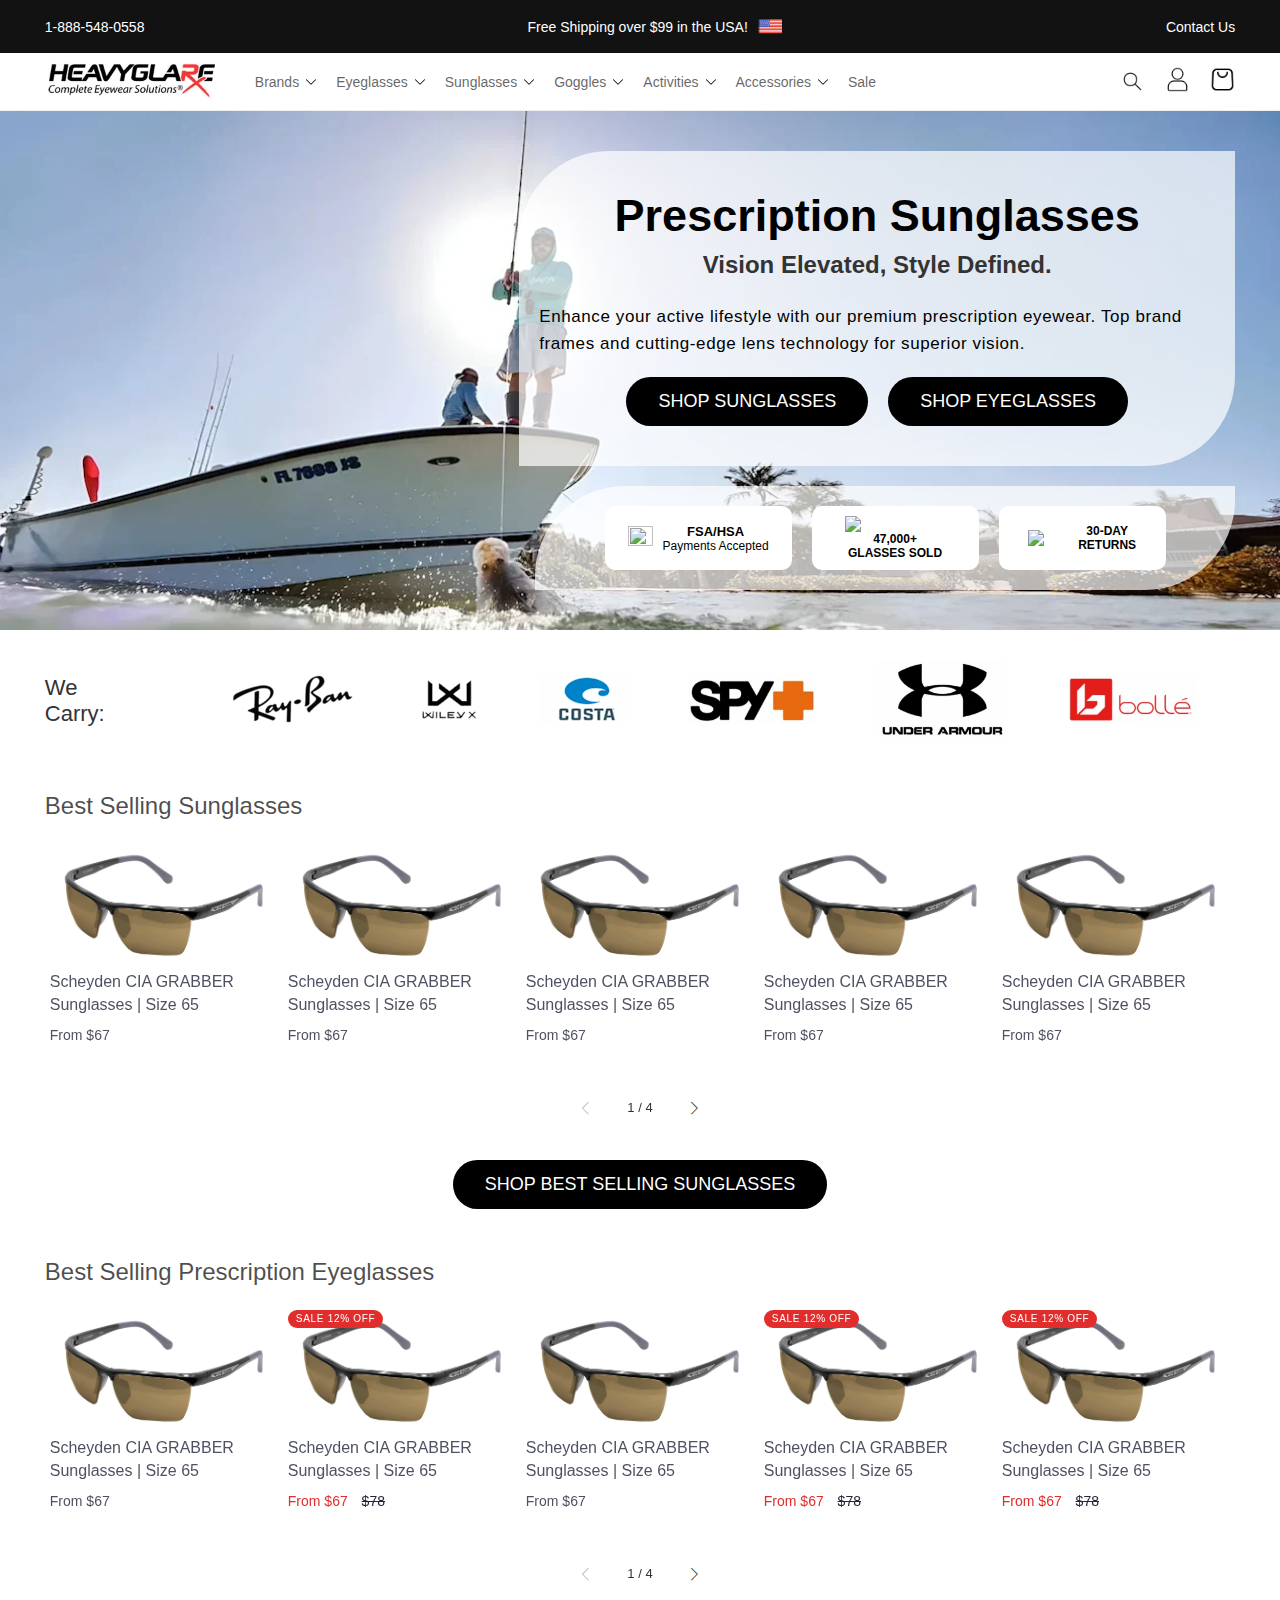
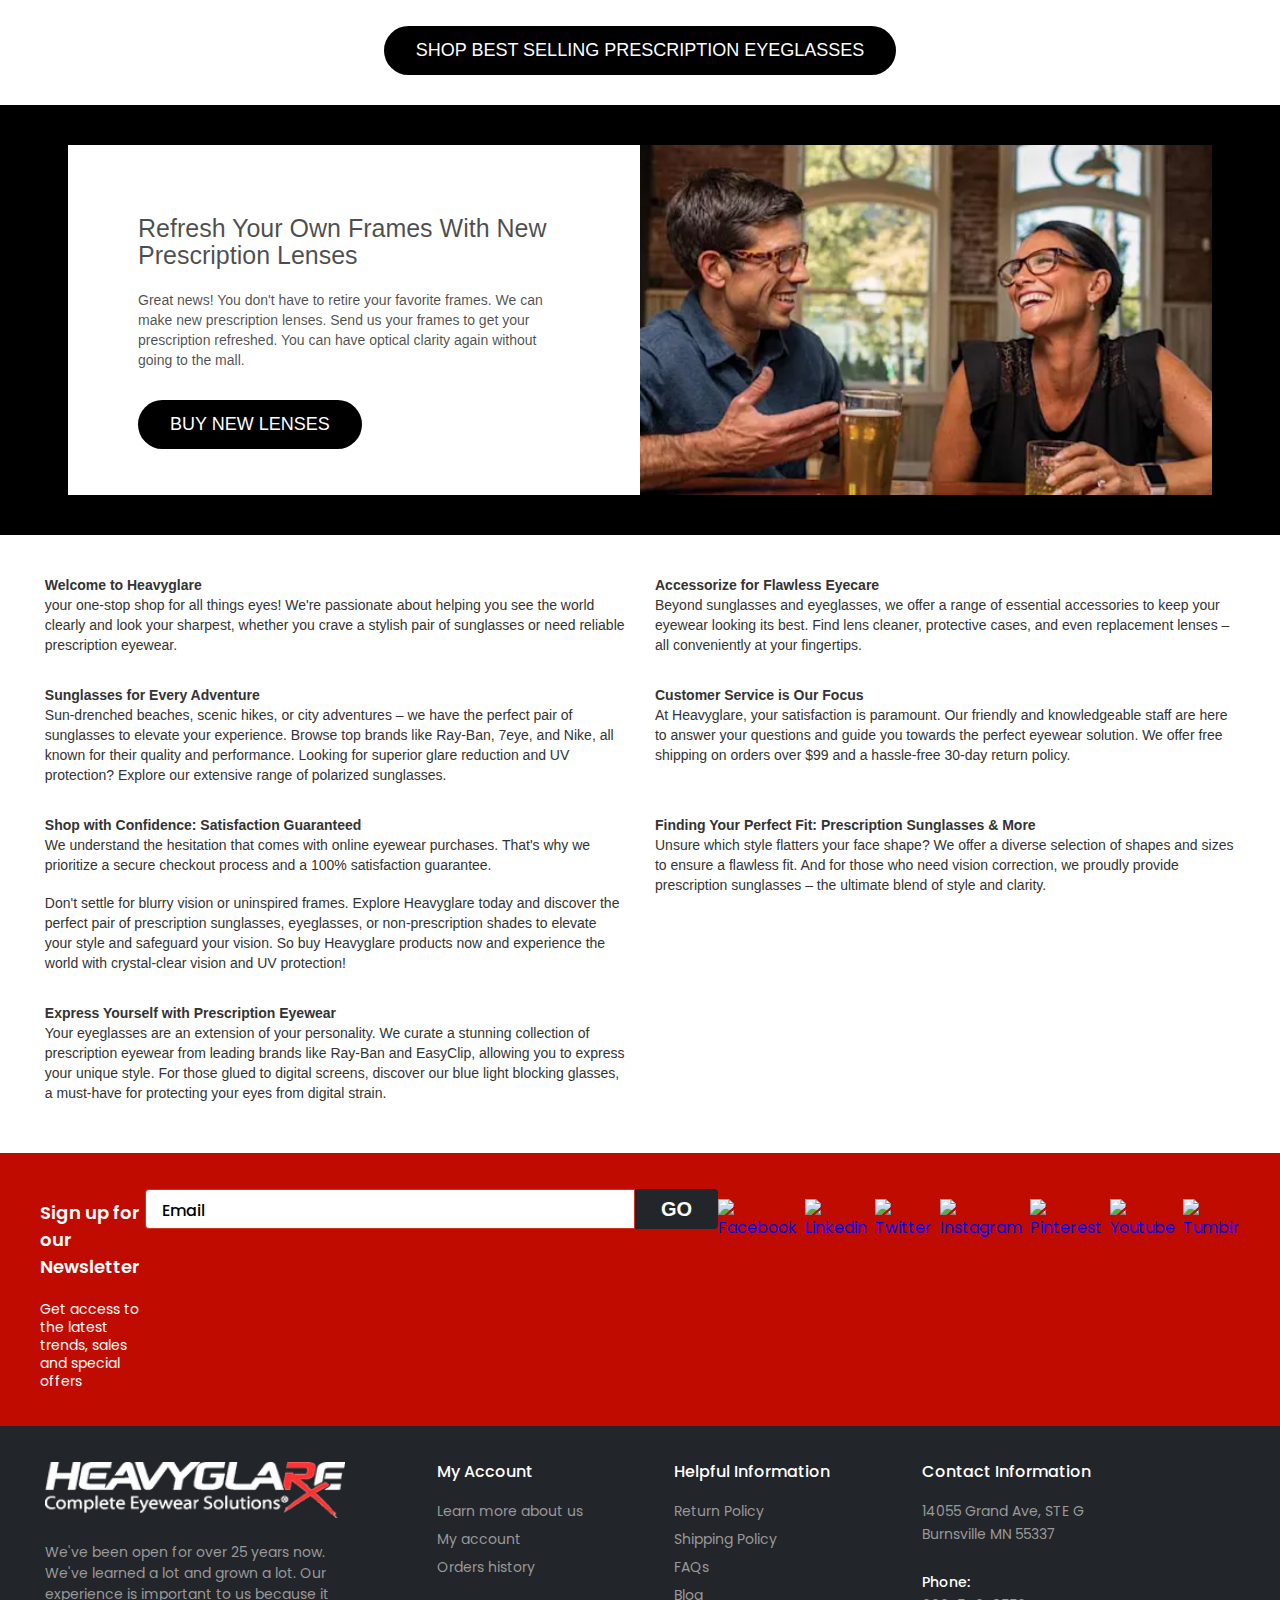
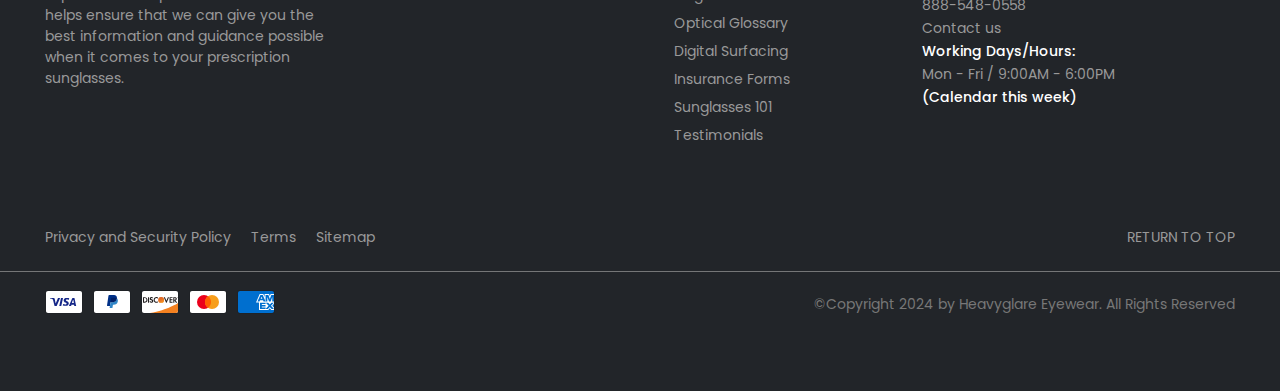
==== index.html @ 8affbdbd "some edits" ====
<!DOCTYPE html>
<html lang="en">
  <head>
    <meta charset="UTF-8" />
    <meta name="viewport" content="width=device-width, initial-scale=1.0" />
    <title>Heavy Glare</title>
    <link rel="stylesheet" href="./styles/main.css" />
    <link
      rel="stylesheet"
      href="https://cdn.jsdelivr.net/npm/swiper@11/swiper-bundle.min.css"
    />
  </head>
  <body>
    <!-- nav bar -->
    <nav>
      <div class="top_nav_bar">
        <div class="container">
          <a href="#"><p>1-888-548-0558</p></a>
          <a href="#" class="free_shipping_nav"
            ><p><span>Free Shipping over $99</span> in the USA!</p>
            <img src="./assets/icons/flag.svg" alt=""
          /></a>
          <a href="./contacts.html"><p>Contact Us</p></a>
        </div>
      </div>
      <div class="main_nav_bar_wrapper">
        <div class="main_nav_bar">
          <div class="container">
            <div class="mob_menu">
              <img
                class="mob_menu_open_btn"
                src="./assets/icons/menu.svg"
                alt=""
              />
              <img
                class="mob_menu_close_btn dn"
                src="./assets/icons/close.png"
                alt=""
              />
            </div>
            <div class="main_nav_bar_left">
              <a href="./index.html" class="nav_logo">
                <img src="./assets/logo.avif" alt="" />
              </a>
              <div class="nav_left_menu">
                <div class="nav_menu_item">
                  <div class="nav_menu_item_opener">
                    <a href="./brands.html"><p>Brands</p></a>
                    <img src="./assets/icons/arrow-down.svg" alt="" />
                  </div>
                  <div class="nav_menu_item_menu">
                    <a href="#"><p>Computer Eyeglasses</p></a>
                    <a href="#"><p>Dry Eye Glasses</p></a>
                    <a href="#"><p>Extra Large Eyeglasses</p></a>
                    <a href="#"><p>Full-Rim</p></a>
                    <a href="#"><p>Kids Eyeglasses</p></a>
                  </div>
                </div>

                <div class="nav_menu_item">
                  <div class="nav_menu_item_opener">
                    <a href="./collections.html"><p>Eyeglasses</p></a>
                    <img src="./assets/icons/arrow-down.svg" alt="" />
                  </div>
                  <div class="nav_menu_item_menu">
                    <a href="#"><p>Computer Eyeglasses</p></a>
                    <a href="#"><p>Dry Eye Glasses</p></a>
                    <a href="#"><p>Extra Large Eyeglasses</p></a>
                    <a href="#"><p>Full-Rim</p></a>
                    <a href="#"><p>Kids Eyeglasses</p></a>
                  </div>
                </div>
                <div class="nav_menu_item">
                  <div class="nav_menu_item_opener">
                    <a href="./collections.html"><p>Sunglasses</p></a>
                    <img src="./assets/icons/arrow-down.svg" alt="" />
                  </div>
                  <div class="nav_menu_item_menu">
                    <a href="#"><p>Computer Eyeglasses</p></a>
                    <a href="#"><p>Dry Eye Glasses</p></a>
                    <a href="#"><p>Extra Large Eyeglasses</p></a>
                    <a href="#"><p>Full-Rim</p></a>
                    <a href="#"><p>Kids Eyeglasses</p></a>
                  </div>
                </div>
                <div class="nav_menu_item">
                  <div class="nav_menu_item_opener">
                    <a href="./collections.html"><p>Goggles</p></a>
                    <img src="./assets/icons/arrow-down.svg" alt="" />
                  </div>
                  <div class="nav_menu_item_menu">
                    <a href="#"><p>Computer Eyeglasses</p></a>
                    <a href="#"><p>Dry Eye Glasses</p></a>
                    <a href="#"><p>Extra Large Eyeglasses</p></a>
                    <a href="#"><p>Full-Rim</p></a>
                    <a href="#"><p>Kids Eyeglasses</p></a>
                  </div>
                </div>
                <div class="nav_menu_item">
                  <div class="nav_menu_item_opener">
                    <a href="#"><p>Activities</p></a>
                    <img src="./assets/icons/arrow-down.svg" alt="" />
                  </div>
                  <div class="nav_menu_item_menu">
                    <a href="#"><p>Computer Eyeglasses</p></a>
                    <a href="#"><p>Dry Eye Glasses</p></a>
                    <a href="#"><p>Extra Large Eyeglasses</p></a>
                    <a href="#"><p>Full-Rim</p></a>
                    <a href="#"><p>Kids Eyeglasses</p></a>
                  </div>
                </div>
                <div class="nav_menu_item">
                  <div class="nav_menu_item_opener">
                    <a href="#"><p>Accessories</p></a>
                    <img src="./assets/icons/arrow-down.svg" alt="" />
                  </div>
                  <div class="nav_menu_item_menu">
                    <a href="#"><p>Computer Eyeglasses</p></a>
                    <a href="#"><p>Dry Eye Glasses</p></a>
                    <a href="#"><p>Extra Large Eyeglasses</p></a>
                    <a href="#"><p>Full-Rim</p></a>
                    <a href="#"><p>Kids Eyeglasses</p></a>
                  </div>
                </div>
                <div class="nav_menu_item">
                  <div class="nav_menu_item_opener">
                    <a href="#"><p>Sale</p></a>
                  </div>
                </div>
              </div>
            </div>
            <div class="main_nav_bar_right">
              <img src="./assets/icons/search.png" alt="" />
              <a href="./login.html"
                ><img src="./assets/icons/user.png" alt=""
              /></a>
              <a href="#"
                ><img src="./assets/icons/shopping-bag.png" alt=""
              /></a>
            </div>
          </div>
          <div class="search_mode">
            <div class="search_mode_wrapper">
              <div class="search_mode_block">
                <div class="search_mode_input">
                  <div class="input-field">
                    <input type="text" required spellcheck="false" />
                    <label>Search</label>
                  </div>
                  <img
                    class="search_mode_input_btn"
                    src="./assets/icons/search.png"
                    alt=""
                  />
                </div>
                <div class="searchmode_close">
                  <img src="./assets/icons/close.png" alt="" />
                </div>
              </div>
            </div>
          </div>
        </div>
      </div>

      <div class="mob_menu_wrapper">
        <div class="mob_menu_wrapper_overlay"></div>
        <div class="mob_menu_list">
          <div class="mob_menu_list_item">
            <div class="mob_menu_list_item_opener">
              <p>Brands</p>
              <div class="mob_menu_list_item_opener_handler">
                <img
                  class="mob_menu_list_item_open"
                  src="./assets/icons/arrow-down.svg"
                  alt=""
                />
                <img
                  class="mob_menu_list_item_close"
                  src="./assets/icons/close.png"
                  alt=""
                />
              </div>
            </div>
            <div class="mob_menu_list_item_menu">
              <div>
                <a href="./brands.html" class="mob_menu_list_item_menu_title"
                  ><p>Eyeglasses Brands</p></a
                >
                <a href="#"><p>Brooks Brothers</p></a>
                <a href="#"><p>Cargo</p></a>
                <a href="#"><p>Dea</p></a>
                <a href="#"><p>Full-Rim</p></a>
                <a href="#"><p>Flexon</p></a>
              </div>
              <div>
                <a href="#"><p>Computer Eyeglasses</p></a>
                <a href="#"><p>Dry Eye Glasses</p></a>
                <a href="#"><p>Extra Large Eyeglasses</p></a>
                <a href="#"><p>Full-Rim</p></a>
                <a href="#"><p>Kids Eyeglasses</p></a>
              </div>
            </div>
          </div>
          <div class="mob_menu_list_item">
            <div class="mob_menu_list_item_opener">
              <p>Eyeglasses</p>
              <div class="mob_menu_list_item_opener_handler">
                <img
                  class="mob_menu_list_item_open"
                  src="./assets/icons/arrow-down.svg"
                  alt=""
                />
                <img
                  class="mob_menu_list_item_close"
                  src="./assets/icons/close.png"
                  alt=""
                />
              </div>
            </div>
            <div class="mob_menu_list_item_menu">
              <div>
                <a
                  href="./collections.html"
                  class="mob_menu_list_item_menu_title"
                  ><p>Computer Eyeglasses</p></a
                >
                <a href="#"><p>Brooks Brothers</p></a>
                <a href="#"><p>Cargo</p></a>
                <a href="#"><p>Dea</p></a>
                <a href="#"><p>Full-Rim</p></a>
                <a href="#"><p>Flexon</p></a>
              </div>
              <div>
                <a href="#"><p>Computer Eyeglasses</p></a>
                <a href="#"><p>Dry Eye Glasses</p></a>
                <a href="#"><p>Extra Large Eyeglasses</p></a>
                <a href="#"><p>Full-Rim</p></a>
                <a href="#"><p>Kids Eyeglasses</p></a>
              </div>
            </div>
          </div>
          <div class="mob_menu_list_item">
            <div class="mob_menu_list_item_opener">
              <p>Sunglasses</p>
              <div class="mob_menu_list_item_opener_handler">
                <img
                  class="mob_menu_list_item_open"
                  src="./assets/icons/arrow-down.svg"
                  alt=""
                />
                <img
                  class="mob_menu_list_item_close"
                  src="./assets/icons/close.png"
                  alt=""
                />
              </div>
            </div>
            <div class="mob_menu_list_item_menu">
              <div>
                <a
                  href="./collections.html"
                  class="mob_menu_list_item_menu_title"
                  ><p>Computer Eyeglasses</p></a
                >
                <a href="#"><p>Brooks Brothers</p></a>
                <a href="#"><p>Cargo</p></a>
                <a href="#"><p>Dea</p></a>
                <a href="#"><p>Full-Rim</p></a>
                <a href="#"><p>Flexon</p></a>
              </div>
              <div>
                <a href="#"><p>Computer Eyeglasses</p></a>
                <a href="#"><p>Dry Eye Glasses</p></a>
                <a href="#"><p>Extra Large Eyeglasses</p></a>
                <a href="#"><p>Full-Rim</p></a>
                <a href="#"><p>Kids Eyeglasses</p></a>
              </div>
            </div>
          </div>
          <div class="mob_menu_list_item">
            <div class="mob_menu_list_item_opener">
              <p>Goggles</p>
              <div class="mob_menu_list_item_opener_handler">
                <img
                  class="mob_menu_list_item_open"
                  src="./assets/icons/arrow-down.svg"
                  alt=""
                />
                <img
                  class="mob_menu_list_item_close"
                  src="./assets/icons/close.png"
                  alt=""
                />
              </div>
            </div>
            <div class="mob_menu_list_item_menu">
              <div>
                <a
                  href="./collections.html"
                  class="mob_menu_list_item_menu_title"
                  ><p>Computer Eyeglasses</p></a
                >
                <a href="#"><p>Brooks Brothers</p></a>
                <a href="#"><p>Cargo</p></a>
                <a href="#"><p>Dea</p></a>
                <a href="#"><p>Full-Rim</p></a>
                <a href="#"><p>Flexon</p></a>
              </div>
              <div>
                <a href="#"><p>Computer Eyeglasses</p></a>
                <a href="#"><p>Dry Eye Glasses</p></a>
                <a href="#"><p>Extra Large Eyeglasses</p></a>
                <a href="#"><p>Full-Rim</p></a>
                <a href="#"><p>Kids Eyeglasses</p></a>
              </div>
            </div>
          </div>
          <div class="mob_menu_list_item">
            <div class="mob_menu_list_item_opener">
              <p>Activities</p>
              <div class="mob_menu_list_item_opener_handler">
                <img
                  class="mob_menu_list_item_open"
                  src="./assets/icons/arrow-down.svg"
                  alt=""
                />
                <img
                  class="mob_menu_list_item_close"
                  src="./assets/icons/close.png"
                  alt=""
                />
              </div>
            </div>
            <div class="mob_menu_list_item_menu">
              <div>
                <a
                  href="./collections.html"
                  class="mob_menu_list_item_menu_title"
                  ><p>Computer Eyeglasses</p></a
                >
                <a href="#"><p>Brooks Brothers</p></a>
                <a href="#"><p>Cargo</p></a>
                <a href="#"><p>Dea</p></a>
                <a href="#"><p>Full-Rim</p></a>
                <a href="#"><p>Flexon</p></a>
              </div>
              <div>
                <a href="#"><p>Computer Eyeglasses</p></a>
                <a href="#"><p>Dry Eye Glasses</p></a>
                <a href="#"><p>Extra Large Eyeglasses</p></a>
                <a href="#"><p>Full-Rim</p></a>
                <a href="#"><p>Kids Eyeglasses</p></a>
              </div>
            </div>
          </div>
          <div class="mob_menu_list_item">
            <div class="mob_menu_list_item_opener">
              <p>Accessories</p>
              <div class="mob_menu_list_item_opener_handler">
                <img
                  class="mob_menu_list_item_open"
                  src="./assets/icons/arrow-down.svg"
                  alt=""
                />
                <img
                  class="mob_menu_list_item_close"
                  src="./assets/icons/close.png"
                  alt=""
                />
              </div>
            </div>
            <div class="mob_menu_list_item_menu">
              <div>
                <a
                  href="./collections.html"
                  class="mob_menu_list_item_menu_title"
                  ><p>Computer Eyeglasses</p></a
                >
                <a href="#"><p>Brooks Brothers</p></a>
                <a href="#"><p>Cargo</p></a>
                <a href="#"><p>Dea</p></a>
                <a href="#"><p>Full-Rim</p></a>
                <a href="#"><p>Flexon</p></a>
              </div>
              <div>
                <a href="#"><p>Computer Eyeglasses</p></a>
                <a href="#"><p>Dry Eye Glasses</p></a>
                <a href="#"><p>Extra Large Eyeglasses</p></a>
                <a href="#"><p>Full-Rim</p></a>
                <a href="#"><p>Kids Eyeglasses</p></a>
              </div>
            </div>
          </div>
          <div class="mob_menu_list_item">
            <div class="mob_menu_list_item_opener">
              <a href="#"><p>Sale</p></a>
            </div>
          </div>
        </div>
      </div>
    </nav>

    <!-- header -->
    <header class="main_header">
      <div class="container main_header_wrapper">
        <div class="main_header_text">
          <h1>Prescription Sunglasses</h1>
          <h2>Vision Elevated, Style Defined.</h2>
          <p>
            Enhance your active lifestyle with our premium prescription eyewear.
            Top brand frames and cutting-edge lens technology for superior
            vision.
          </p>
          <div class="header_btns">
            <button class="main_btn">Shop Sunglasses</button>
            <button class="main_btn">Shop Eyeglasses</button>
          </div>
        </div>
        <div class="main_header_reviews">
          <div class="custm-main-wrap-icon-text">
            <div class="fisrt-text-icon">
              <img
                src="//heavyglare.com/cdn/shop/files/1798591.png?v=1722336571"
              />
              <p>
                <span>FSA/HSA </span><br />
                Payments Accepted
              </p>
            </div>

            <div class="second-text-icon">
              <img
                src="//heavyglare.com/cdn/shop/files/five-stars-5-star-icon-set-yellow-isolated-five-stars-vector-removebg-preview.png?v=1722336754"
              />
              <p>
                <span
                  >47,000+ <br />
                  GLASSES SOLD</span
                >
              </p>
            </div>

            <div class="third-text-icon">
              <img
                src="//heavyglare.com/cdn/shop/files/30-second-rewind-icon-vector-removebg-preview.png?v=1722426347"
              />
              <p>
                <span
                  >30-DAY <br />
                  RETURNS</span
                >
              </p>
            </div>
          </div>
        </div>
      </div>
    </header>

    <!-- brands logos -->
    <div class="brands_logo">
      <div class="container">
        <div class="brands_logo_wrapper">
          <div class="brands_logo_title">
            <h3>We Carry:</h3>
          </div>
          <div class="brands_list">
            <a href="#"><img src="./assets/images/brands/1.png" alt="" /></a>
            <a href="#"><img src="./assets/images/brands/2.webp" alt="" /></a>
            <a href="#"><img src="./assets/images/brands/3.webp" alt="" /></a>
            <a href="#"><img src="./assets/images/brands/4.webp" alt="" /></a>
            <a href="#"><img src="./assets/images/brands/5.webp" alt="" /></a>
            <a href="#"><img src="./assets/images/brands/6.webp" alt="" /></a>
            <a href="#"><img src="./assets/images/brands/7.webp" alt="" /></a>
          </div>
        </div>
      </div>
    </div>

    <!-- sunglasses list -->
    <div class="items_list container">
      <div class="secondary_title">
        <h3>Best Selling Sunglasses</h3>
      </div>
      <div class="swiper bestSellingSwiper1 items_list_carousel">
        <div class="swiper-wrapper">
          <div class="swiper-slide">
            <a href="./product-page.html">
              <div class="product_item">
                <div class="product_item_img">
                  <img src="./assets/images/product.webp" alt="" />
                </div>
                <div class="product_item_name">
                  <p>Scheyden CIA GRABBER Sunglasses | Size 65</p>
                </div>
                <div class="product_item_price">
                  <p>From $67</p>
                </div>
              </div>
            </a>
          </div>
          <div class="swiper-slide">
            <a href="./product-page.html">
              <div class="product_item">
                <div class="product_item_img">
                  <img src="./assets/images/product.webp" alt="" />
                </div>
                <div class="product_item_name">
                  <p>Scheyden CIA GRABBER Sunglasses | Size 65</p>
                </div>
                <div class="product_item_price">
                  <p>From $67</p>
                </div>
              </div>
            </a>
          </div>
          <div class="swiper-slide">
            <a href="./product-page.html">
              <div class="product_item">
                <div class="product_item_img">
                  <img src="./assets/images/product.webp" alt="" />
                </div>
                <div class="product_item_name">
                  <p>Scheyden CIA GRABBER Sunglasses | Size 65</p>
                </div>
                <div class="product_item_price">
                  <p>From $67</p>
                </div>
              </div>
            </a>
          </div>
          <div class="swiper-slide">
            <a href="./product-page.html">
              <div class="product_item">
                <div class="product_item_img">
                  <img src="./assets/images/product.webp" alt="" />
                </div>
                <div class="product_item_name">
                  <p>Scheyden CIA GRABBER Sunglasses | Size 65</p>
                </div>
                <div class="product_item_price">
                  <p>From $67</p>
                </div>
              </div>
            </a>
          </div>
          <div class="swiper-slide">
            <a href="./product-page.html">
              <div class="product_item">
                <div class="product_item_img">
                  <img src="./assets/images/product.webp" alt="" />
                </div>
                <div class="product_item_name">
                  <p>Scheyden CIA GRABBER Sunglasses | Size 65</p>
                </div>
                <div class="product_item_price">
                  <p>From $67</p>
                </div>
              </div>
            </a>
          </div>
          <div class="swiper-slide">
            <a href="./product-page.html">
              <div class="product_item">
                <div class="product_item_img">
                  <img src="./assets/images/product.webp" alt="" />
                </div>
                <div class="product_item_name">
                  <p>Scheyden CIA GRABBER Sunglasses | Size 65</p>
                </div>
                <div class="product_item_price">
                  <p>From $67</p>
                </div>
              </div>
            </a>
          </div>
          <div class="swiper-slide">
            <a href="./product-page.html">
              <div class="product_item">
                <div class="product_item_img">
                  <img src="./assets/images/product.webp" alt="" />
                </div>
                <div class="product_item_name">
                  <p>Scheyden CIA GRABBER Sunglasses | Size 65</p>
                </div>
                <div class="product_item_price">
                  <p>From $67</p>
                </div>
              </div>
            </a>
          </div>
          <div class="swiper-slide">
            <a href="./product-page.html">
              <div class="product_item">
                <div class="product_item_img">
                  <img src="./assets/images/product.webp" alt="" />
                </div>
                <div class="product_item_name">
                  <p>Scheyden CIA GRABBER Sunglasses | Size 65</p>
                </div>
                <div class="product_item_price">
                  <p>From $67</p>
                </div>
              </div>
            </a>
          </div>
        </div>
        <div class="items_list_carousel_actions">
          <div class="swiper-button-prev bestSellingSwiperPrev1"></div>
          <div class="swiper-pagination bestSellingSwiperPag1"></div>
          <div class="swiper-button-next bestSellingSwiperNext1"></div>
        </div>
      </div>
      <div class="show_more">
        <button class="main_btn">Shop Best Selling Sunglasses</button>
      </div>
    </div>

    <!-- eyeglasses list -->
    <div class="items_list container">
      <div class="secondary_title">
        <h3>Best Selling Prescription Eyeglasses</h3>
      </div>

      <div class="swiper bestSellingSwiper items_list_carousel">
        <div class="swiper-wrapper">
          <div class="swiper-slide">
            <a href="./product-page.html">
              <div class="product_item">
                <div class="product_item_img">
                  <img src="./assets/images/product.webp" alt="" />
                </div>
                <div class="product_item_name">
                  <p>Scheyden CIA GRABBER Sunglasses | Size 65</p>
                </div>
                <div class="product_item_price">
                  <p>From $67</p>
                </div>
              </div>
            </a>
          </div>
          <div class="swiper-slide">
            <a href="./product-page.html">
              <div class="product_item">
                <div class="product_item_img">
                  <img src="./assets/images/product.webp" alt="" />

                  <p class="product_discount">SALE 12% OFF</p>
                </div>
                <div class="product_item_name">
                  <p>Scheyden CIA GRABBER Sunglasses | Size 65</p>
                </div>
                <div class="product_item_price_discount">
                  <p>
                    From $67 <span><strike>$78</strike></span>
                  </p>
                </div>
              </div>
            </a>
          </div>
          <div class="swiper-slide">
            <a href="./product-page.html">
              <div class="product_item">
                <div class="product_item_img">
                  <img src="./assets/images/product.webp" alt="" />
                </div>
                <div class="product_item_name">
                  <p>Scheyden CIA GRABBER Sunglasses | Size 65</p>
                </div>
                <div class="product_item_price">
                  <p>From $67</p>
                </div>
              </div>
            </a>
          </div>
          <div class="swiper-slide">
            <a href="./product-page.html">
              <div class="product_item">
                <div class="product_item_img">
                  <img src="./assets/images/product.webp" alt="" />

                  <p class="product_discount">SALE 12% OFF</p>
                </div>
                <div class="product_item_name">
                  <p>Scheyden CIA GRABBER Sunglasses | Size 65</p>
                </div>
                <div class="product_item_price_discount">
                  <p>
                    From $67 <span><strike>$78</strike></span>
                  </p>
                </div>
              </div>
            </a>
          </div>
          <div class="swiper-slide">
            <a href="./product-page.html">
              <div class="product_item">
                <div class="product_item_img">
                  <img src="./assets/images/product.webp" alt="" />

                  <p class="product_discount">SALE 12% OFF</p>
                </div>
                <div class="product_item_name">
                  <p>Scheyden CIA GRABBER Sunglasses | Size 65</p>
                </div>
                <div class="product_item_price_discount">
                  <p>
                    From $67 <span><strike>$78</strike></span>
                  </p>
                </div>
              </div>
            </a>
          </div>
          <div class="swiper-slide">
            <a href="./product-page.html">
              <div class="product_item">
                <div class="product_item_img">
                  <img src="./assets/images/product.webp" alt="" />
                </div>
                <div class="product_item_name">
                  <p>Scheyden CIA GRABBER Sunglasses | Size 65</p>
                </div>
                <div class="product_item_price">
                  <p>From $67</p>
                </div>
              </div>
            </a>
          </div>
          <div class="swiper-slide">
            <a href="./product-page.html">
              <div class="product_item">
                <div class="product_item_img">
                  <img src="./assets/images/product.webp" alt="" />
                </div>
                <div class="product_item_name">
                  <p>Scheyden CIA GRABBER Sunglasses | Size 65</p>
                </div>
                <div class="product_item_price">
                  <p>From $67</p>
                </div>
              </div>
            </a>
          </div>
          <div class="swiper-slide">
            <a href="./product-page.html">
              <div class="product_item">
                <div class="product_item_img">
                  <img src="./assets/images/product.webp" alt="" />
                </div>
                <div class="product_item_name">
                  <p>Scheyden CIA GRABBER Sunglasses | Size 65</p>
                </div>
                <div class="product_item_price">
                  <p>From $67</p>
                </div>
              </div>
            </a>
          </div>
        </div>
        <div class="items_list_carousel_actions">
          <div class="swiper-button-prev bestSellingSwiperPrev"></div>
          <div class="swiper-pagination bestSellingSwiperPag"></div>
          <div class="swiper-button-next bestSellingSwiperNext"></div>
        </div>
      </div>
      <div class="show_more">
        <button class="main_btn">
          Shop Best Selling Prescription Eyeglasses
        </button>
      </div>
    </div>

    <!-- buy new lenses block -->
    <div class="buy_lenses">
      <div class="container">
        <div class="buy_lenses_wrapper">
          <div class="buy_lenses_text">
            <h3>Refresh Your Own Frames With New Prescription Lenses</h3>
            <p>
              Great news! You don't have to retire your favorite frames. We can
              make new prescription lenses. Send us your frames to get your
              prescription refreshed. You can have optical clarity again without
              going to the mall.
            </p>
            <button class="main_btn">Buy New Lenses</button>
          </div>
          <div class="buy_lenses_img">
            <img src="./assets/images/love-your-frames.webp" alt="" />
          </div>
        </div>
      </div>
    </div>

    <!-- about products -->
    <div class="about_products_text container">
      <div>
        <p>Welcome to Heavyglare</p>
        <span
          >your one-stop shop for all things eyes! We're passionate about
          helping you see the world clearly and look your sharpest, whether you
          crave a stylish pair of sunglasses or need reliable prescription
          eyewear.</span
        >
      </div>
      <div>
        <p>Accessorize for Flawless Eyecare</p>
        <span
          >Beyond sunglasses and eyeglasses, we offer a range of essential
          accessories to keep your eyewear looking its best. Find lens cleaner,
          protective cases, and even replacement lenses – all conveniently at
          your fingertips.</span
        >
      </div>
      <div>
        <p>Sunglasses for Every Adventure</p>
        <span
          >Sun-drenched beaches, scenic hikes, or city adventures – we have the
          perfect pair of sunglasses to elevate your experience. Browse top
          brands like Ray-Ban, 7eye, and Nike, all known for their quality and
          performance. Looking for superior glare reduction and UV protection?
          Explore our extensive range of polarized sunglasses.</span
        >
      </div>
      <div>
        <p>Customer Service is Our Focus</p>
        <span
          >At Heavyglare, your satisfaction is paramount. Our friendly and
          knowledgeable staff are here to answer your questions and guide you
          towards the perfect eyewear solution. We offer free shipping on orders
          over $99 and a hassle-free 30-day return policy.</span
        >
      </div>
      <div>
        <p>Shop with Confidence: Satisfaction Guaranteed</p>
        <span
          >We understand the hesitation that comes with online eyewear
          purchases. That's why we prioritize a secure checkout process and a
          100% satisfaction guarantee.</span
        >
        <br />
        <br />
        <span
          >Don't settle for blurry vision or uninspired frames. Explore
          Heavyglare today and discover the perfect pair of prescription
          sunglasses, eyeglasses, or non-prescription shades to elevate your
          style and safeguard your vision. So buy Heavyglare products now and
          experience the world with crystal-clear vision and UV
          protection!</span
        >
      </div>
      <div>
        <p>Finding Your Perfect Fit: Prescription Sunglasses & More</p>
        <span
          >Unsure which style flatters your face shape? We offer a diverse
          selection of shapes and sizes to ensure a flawless fit. And for those
          who need vision correction, we proudly provide prescription sunglasses
          – the ultimate blend of style and clarity.</span
        >
      </div>

      <div>
        <p>Express Yourself with Prescription Eyewear</p>
        <span
          >Your eyeglasses are an extension of your personality. We curate a
          stunning collection of prescription eyewear from leading brands like
          Ray-Ban and EasyClip, allowing you to express your unique style. For
          those glued to digital screens, discover our blue light blocking
          glasses, a must-have for protecting your eyes from digital strain.
        </span>
      </div>
    </div>

    <!-- footer -->
    <footer>
      <div class="news_letter">
        <div class="news_letter_wrapper">
          <div class="news_letter_text">
            <p>Sign up for our Newsletter</p>
            <span
              >Get access to the latest trends, sales and special offers</span
            >
          </div>
          <div class="news_letter_input">
            <input type="text" placeholder="Email" />
            <button>GO</button>
          </div>
          <div class="social_icons">
            <div class="social-icons-hover-text">
              <a href="https://www.facebook.com/Heavyglare.eyewear/">
                <img
                  src="//heavyglare.com/cdn/shop/files/facebook.png?v=1709095967"
                  width="20px"
                  height="20px"
                  alt="Facebook"
                />
                <span class="social-icons-text">Facebook</span>
              </a>
            </div>
            <div class="social-icons-hover-text">
              <a href="https://www.linkedin.com/company/heavyglare-eyewear">
                <img
                  src="//heavyglare.com/cdn/shop/files/linkedin_1.png?v=1712253357"
                  width="20px"
                  height="20px"
                  alt="Linkedin"
                />
                <span class="social-icons-text">Linkedin</span>
              </a>
            </div>
            <div class="social-icons-hover-text">
              <a href="https://twitter.com/Heavyglare">
                <img
                  src="//heavyglare.com/cdn/shop/files/Twitter_logo_1_590573fd-bec4-4e35-bee5-eb8ee3fbf4fe.png?v=1712293323"
                  width="20px"
                  height="20px"
                  alt="Twitter"
                />
                <span class="social-icons-text">Twitter</span>
              </a>
            </div>
            <div class="social-icons-hover-text">
              <a href="https://www.instagram.com/heavyglare">
                <img
                  src="//heavyglare.com/cdn/shop/files/instagram_4.png?v=1712293770"
                  width="20px"
                  height="20px"
                  alt="Instagram"
                />
                <span class="social-icons-text">Instagram</span>
              </a>
            </div>
            <div class="social-icons-hover-text">
              <a href="https://pinterest.com/heavyglare/">
                <img
                  src="//heavyglare.com/cdn/shop/files/pinterest_1.png?v=1712293827"
                  width="20px"
                  height="20px"
                  alt="Pinterest"
                />
                <span class="social-icons-text">Pinterest</span>
              </a>
            </div>
            <div class="social-icons-hover-text">
              <a href="https://www.youtube.com/heavyglare">
                <img
                  src="//heavyglare.com/cdn/shop/files/youtube_a4c8b301-ab90-40d9-8382-debc4a960f6d.png?v=1712293868"
                  width="20px"
                  height="20px"
                  alt="Youtube"
                />
                <span class="social-icons-text">Youtube</span>
              </a>
            </div>
            <div class="social-icons-hover-text">
              <a href="https://heavyglare.tumblr.com/">
                <img
                  src="//heavyglare.com/cdn/shop/files/tumblr_4571173c-a18c-4769-8bc6-26f19217d1c7.png?v=1712293922"
                  width="20px"
                  height="20px"
                  alt="Tumblr"
                />
                <span class="social-icons-text">Tumblr</span>
              </a>
            </div>
          </div>
        </div>
      </div>
      <div class="main_footer">
        <div class="main_footer_top container">
          <div class="main_footer_menu footer_logo_block">
            <img src="./assets/footer-logo.webp" alt="" />
            <p>
              We've been open for over 25 years now. We've learned a lot and
              grown a lot. Our experience is important to us because it helps
              ensure that we can give you the best information and guidance
              possible when it comes to your prescription sunglasses.
            </p>
          </div>
          <div class="main_footer_menu">
            <h4>My Account</h4>
            <a href="./about-us.html"><p>Learn more about us</p></a>
            <a href="#"><p>My account</p></a>
            <a href="#"><p>Orders history</p></a>
          </div>
          <div class="main_footer_menu">
            <h4>Helpful Information</h4>
            <a href="#"><p>Return Policy</p></a>
            <a href="#"><p>Shipping Policy</p></a>
            <a href="#"><p>FAQs</p></a>
            <a href="./articles.html"><p>Blog</p></a>
            <a href="#"><p>Optical Glossary</p></a>
            <a href="#"><p>Digital Surfacing</p></a>
            <a href="#"><p>Insurance Forms</p></a>
            <a href="#"><p>Sunglasses 101</p></a>
            <a href="#"><p>Testimonials</p></a>
          </div>

          <div class="main_footer_menu">
            <h4>Contact Information</h4>
            <a href="#"><p>14055 Grand Ave, STE G</p></a>
            <a href="#"><p>Burnsville MN 55337</p></a>
            <br />
            <p><strong> Phone: </strong></p>
            <a href="#"><p>888-548-0558</p></a>
            <a href="#"><p>Contact us</p></a>
            <p><strong>Working Days/Hours:</strong></p>
            <p>Mon - Fri / 9:00AM - 6:00PM</p>
            <a href="#"
              ><p><strong>(Calendar this week)</strong></p></a
            >
          </div>
        </div>
        <div class="bottom_menu container">
          <div class="bottom_menu_left">
            <a href="#"><p>Privacy and Security Policy</p></a>
            <a href="./terms.html"><p>Terms</p></a>
            <a href="#"><p>Sitemap</p></a>
          </div>
          <div class="to_top_btn">
            <p>RETURN TO TOP</p>
          </div>
        </div>
        <div class="footer_line"></div>
        <div class="footer_end container">
          <ul class="list list-payment" role="list">
            <li class="list-payment__item">
              <svg
                class="icon icon--full-color"
                viewBox="0 0 38 24"
                xmlns="http://www.w3.org/2000/svg"
                role="img"
                width="38"
                height="24"
                aria-labelledby="pi-visa"
              >
                <title id="pi-visa">Visa</title>
                <path
                  opacity=".07"
                  d="M35 0H3C1.3 0 0 1.3 0 3v18c0 1.7 1.4 3 3 3h32c1.7 0 3-1.3 3-3V3c0-1.7-1.4-3-3-3z"
                ></path>
                <path
                  fill="#fff"
                  d="M35 1c1.1 0 2 .9 2 2v18c0 1.1-.9 2-2 2H3c-1.1 0-2-.9-2-2V3c0-1.1.9-2 2-2h32"
                ></path>
                <path
                  d="M28.3 10.1H28c-.4 1-.7 1.5-1 3h1.9c-.3-1.5-.3-2.2-.6-3zm2.9 5.9h-1.7c-.1 0-.1 0-.2-.1l-.2-.9-.1-.2h-2.4c-.1 0-.2 0-.2.2l-.3.9c0 .1-.1.1-.1.1h-2.1l.2-.5L27 8.7c0-.5.3-.7.8-.7h1.5c.1 0 .2 0 .2.2l1.4 6.5c.1.4.2.7.2 1.1.1.1.1.1.1.2zm-13.4-.3l.4-1.8c.1 0 .2.1.2.1.7.3 1.4.5 2.1.4.2 0 .5-.1.7-.2.5-.2.5-.7.1-1.1-.2-.2-.5-.3-.8-.5-.4-.2-.8-.4-1.1-.7-1.2-1-.8-2.4-.1-3.1.6-.4.9-.8 1.7-.8 1.2 0 2.5 0 3.1.2h.1c-.1.6-.2 1.1-.4 1.7-.5-.2-1-.4-1.5-.4-.3 0-.6 0-.9.1-.2 0-.3.1-.4.2-.2.2-.2.5 0 .7l.5.4c.4.2.8.4 1.1.6.5.3 1 .8 1.1 1.4.2.9-.1 1.7-.9 2.3-.5.4-.7.6-1.4.6-1.4 0-2.5.1-3.4-.2-.1.2-.1.2-.2.1zm-3.5.3c.1-.7.1-.7.2-1 .5-2.2 1-4.5 1.4-6.7.1-.2.1-.3.3-.3H18c-.2 1.2-.4 2.1-.7 3.2-.3 1.5-.6 3-1 4.5 0 .2-.1.2-.3.2M5 8.2c0-.1.2-.2.3-.2h3.4c.5 0 .9.3 1 .8l.9 4.4c0 .1 0 .1.1.2 0-.1.1-.1.1-.1l2.1-5.1c-.1-.1 0-.2.1-.2h2.1c0 .1 0 .1-.1.2l-3.1 7.3c-.1.2-.1.3-.2.4-.1.1-.3 0-.5 0H9.7c-.1 0-.2 0-.2-.2L7.9 9.5c-.2-.2-.5-.5-.9-.6-.6-.3-1.7-.5-1.9-.5L5 8.2z"
                  fill="#142688"
                ></path>
              </svg>
            </li>
            <li class="list-payment__item">
              <svg
                class="icon icon--full-color"
                viewBox="0 0 38 24"
                xmlns="http://www.w3.org/2000/svg"
                width="38"
                height="24"
                role="img"
                aria-labelledby="pi-paypal"
              >
                <title id="pi-paypal">PayPal</title>
                <path
                  opacity=".07"
                  d="M35 0H3C1.3 0 0 1.3 0 3v18c0 1.7 1.4 3 3 3h32c1.7 0 3-1.3 3-3V3c0-1.7-1.4-3-3-3z"
                ></path>
                <path
                  fill="#fff"
                  d="M35 1c1.1 0 2 .9 2 2v18c0 1.1-.9 2-2 2H3c-1.1 0-2-.9-2-2V3c0-1.1.9-2 2-2h32"
                ></path>
                <path
                  fill="#003087"
                  d="M23.9 8.3c.2-1 0-1.7-.6-2.3-.6-.7-1.7-1-3.1-1h-4.1c-.3 0-.5.2-.6.5L14 15.6c0 .2.1.4.3.4H17l.4-3.4 1.8-2.2 4.7-2.1z"
                ></path>
                <path
                  fill="#3086C8"
                  d="M23.9 8.3l-.2.2c-.5 2.8-2.2 3.8-4.6 3.8H18c-.3 0-.5.2-.6.5l-.6 3.9-.2 1c0 .2.1.4.3.4H19c.3 0 .5-.2.5-.4v-.1l.4-2.4v-.1c0-.2.3-.4.5-.4h.3c2.1 0 3.7-.8 4.1-3.2.2-1 .1-1.8-.4-2.4-.1-.5-.3-.7-.5-.8z"
                ></path>
                <path
                  fill="#012169"
                  d="M23.3 8.1c-.1-.1-.2-.1-.3-.1-.1 0-.2 0-.3-.1-.3-.1-.7-.1-1.1-.1h-3c-.1 0-.2 0-.2.1-.2.1-.3.2-.3.4l-.7 4.4v.1c0-.3.3-.5.6-.5h1.3c2.5 0 4.1-1 4.6-3.8v-.2c-.1-.1-.3-.2-.5-.2h-.1z"
                ></path>
              </svg>
            </li>
            <li class="list-payment__item">
              <svg
                class="icon icon--full-color"
                viewBox="0 0 38 24"
                width="38"
                height="24"
                role="img"
                aria-labelledby="pi-discover"
                fill="none"
                xmlns="http://www.w3.org/2000/svg"
              >
                <title id="pi-discover">Discover</title>
                <path
                  fill="#000"
                  opacity=".07"
                  d="M35 0H3C1.3 0 0 1.3 0 3v18c0 1.7 1.4 3 3 3h32c1.7 0 3-1.3 3-3V3c0-1.7-1.4-3-3-3z"
                ></path>
                <path
                  d="M35 1c1.1 0 2 .9 2 2v18c0 1.1-.9 2-2 2H3c-1.1 0-2-.9-2-2V3c0-1.1.9-2 2-2h32z"
                  fill="#fff"
                ></path>
                <path
                  d="M3.57 7.16H2v5.5h1.57c.83 0 1.43-.2 1.96-.63.63-.52 1-1.3 1-2.11-.01-1.63-1.22-2.76-2.96-2.76zm1.26 4.14c-.34.3-.77.44-1.47.44h-.29V8.1h.29c.69 0 1.11.12 1.47.44.37.33.59.84.59 1.37 0 .53-.22 1.06-.59 1.39zm2.19-4.14h1.07v5.5H7.02v-5.5zm3.69 2.11c-.64-.24-.83-.4-.83-.69 0-.35.34-.61.8-.61.32 0 .59.13.86.45l.56-.73c-.46-.4-1.01-.61-1.62-.61-.97 0-1.72.68-1.72 1.58 0 .76.35 1.15 1.35 1.51.42.15.63.25.74.31.21.14.32.34.32.57 0 .45-.35.78-.83.78-.51 0-.92-.26-1.17-.73l-.69.67c.49.73 1.09 1.05 1.9 1.05 1.11 0 1.9-.74 1.9-1.81.02-.89-.35-1.29-1.57-1.74zm1.92.65c0 1.62 1.27 2.87 2.9 2.87.46 0 .86-.09 1.34-.32v-1.26c-.43.43-.81.6-1.29.6-1.08 0-1.85-.78-1.85-1.9 0-1.06.79-1.89 1.8-1.89.51 0 .9.18 1.34.62V7.38c-.47-.24-.86-.34-1.32-.34-1.61 0-2.92 1.28-2.92 2.88zm12.76.94l-1.47-3.7h-1.17l2.33 5.64h.58l2.37-5.64h-1.16l-1.48 3.7zm3.13 1.8h3.04v-.93h-1.97v-1.48h1.9v-.93h-1.9V8.1h1.97v-.94h-3.04v5.5zm7.29-3.87c0-1.03-.71-1.62-1.95-1.62h-1.59v5.5h1.07v-2.21h.14l1.48 2.21h1.32l-1.73-2.32c.81-.17 1.26-.72 1.26-1.56zm-2.16.91h-.31V8.03h.33c.67 0 1.03.28 1.03.82 0 .55-.36.85-1.05.85z"
                  fill="#231F20"
                ></path>
                <path
                  d="M20.16 12.86a2.931 2.931 0 100-5.862 2.931 2.931 0 000 5.862z"
                  fill="url(#pi-paint0_linear)"
                ></path>
                <path
                  opacity=".65"
                  d="M20.16 12.86a2.931 2.931 0 100-5.862 2.931 2.931 0 000 5.862z"
                  fill="url(#pi-paint1_linear)"
                ></path>
                <path
                  d="M36.57 7.506c0-.1-.07-.15-.18-.15h-.16v.48h.12v-.19l.14.19h.14l-.16-.2c.06-.01.1-.06.1-.13zm-.2.07h-.02v-.13h.02c.06 0 .09.02.09.06 0 .05-.03.07-.09.07z"
                  fill="#231F20"
                ></path>
                <path
                  d="M36.41 7.176c-.23 0-.42.19-.42.42 0 .23.19.42.42.42.23 0 .42-.19.42-.42 0-.23-.19-.42-.42-.42zm0 .77c-.18 0-.34-.15-.34-.35 0-.19.15-.35.34-.35.18 0 .33.16.33.35 0 .19-.15.35-.33.35z"
                  fill="#231F20"
                ></path>
                <path
                  d="M37 12.984S27.09 19.873 8.976 23h26.023a2 2 0 002-1.984l.024-3.02L37 12.985z"
                  fill="#F48120"
                ></path>
                <defs>
                  <linearGradient
                    id="pi-paint0_linear"
                    x1="21.657"
                    y1="12.275"
                    x2="19.632"
                    y2="9.104"
                    gradientUnits="userSpaceOnUse"
                  >
                    <stop stop-color="#F89F20"></stop>
                    <stop offset=".25" stop-color="#F79A20"></stop>
                    <stop offset=".533" stop-color="#F68D20"></stop>
                    <stop offset=".62" stop-color="#F58720"></stop>
                    <stop offset=".723" stop-color="#F48120"></stop>
                    <stop offset="1" stop-color="#F37521"></stop>
                  </linearGradient>
                  <linearGradient
                    id="pi-paint1_linear"
                    x1="21.338"
                    y1="12.232"
                    x2="18.378"
                    y2="6.446"
                    gradientUnits="userSpaceOnUse"
                  >
                    <stop stop-color="#F58720"></stop>
                    <stop offset=".359" stop-color="#E16F27"></stop>
                    <stop offset=".703" stop-color="#D4602C"></stop>
                    <stop offset=".982" stop-color="#D05B2E"></stop>
                  </linearGradient>
                </defs>
              </svg>
            </li>
            <li class="list-payment__item">
              <svg
                class="icon icon--full-color"
                viewBox="0 0 38 24"
                xmlns="http://www.w3.org/2000/svg"
                role="img"
                width="38"
                height="24"
                aria-labelledby="pi-master"
              >
                <title id="pi-master">Mastercard</title>
                <path
                  opacity=".07"
                  d="M35 0H3C1.3 0 0 1.3 0 3v18c0 1.7 1.4 3 3 3h32c1.7 0 3-1.3 3-3V3c0-1.7-1.4-3-3-3z"
                ></path>
                <path
                  fill="#fff"
                  d="M35 1c1.1 0 2 .9 2 2v18c0 1.1-.9 2-2 2H3c-1.1 0-2-.9-2-2V3c0-1.1.9-2 2-2h32"
                ></path>
                <circle fill="#EB001B" cx="15" cy="12" r="7"></circle>
                <circle fill="#F79E1B" cx="23" cy="12" r="7"></circle>
                <path
                  fill="#FF5F00"
                  d="M22 12c0-2.4-1.2-4.5-3-5.7-1.8 1.3-3 3.4-3 5.7s1.2 4.5 3 5.7c1.8-1.2 3-3.3 3-5.7z"
                ></path>
              </svg>
            </li>
            <li class="list-payment__item">
              <svg
                class="icon icon--full-color"
                xmlns="http://www.w3.org/2000/svg"
                role="img"
                aria-labelledby="pi-american_express"
                viewBox="0 0 38 24"
                width="38"
                height="24"
              >
                <title id="pi-american_express">American Express</title>
                <path
                  fill="#000"
                  d="M35 0H3C1.3 0 0 1.3 0 3v18c0 1.7 1.4 3 3 3h32c1.7 0 3-1.3 3-3V3c0-1.7-1.4-3-3-3Z"
                  opacity=".07"
                ></path>
                <path
                  fill="#006FCF"
                  d="M35 1c1.1 0 2 .9 2 2v18c0 1.1-.9 2-2 2H3c-1.1 0-2-.9-2-2V3c0-1.1.9-2 2-2h32Z"
                ></path>
                <path
                  fill="#FFF"
                  d="M22.012 19.936v-8.421L37 11.528v2.326l-1.732 1.852L37 17.573v2.375h-2.766l-1.47-1.622-1.46 1.628-9.292-.02Z"
                ></path>
                <path
                  fill="#006FCF"
                  d="M23.013 19.012v-6.57h5.572v1.513h-3.768v1.028h3.678v1.488h-3.678v1.01h3.768v1.531h-5.572Z"
                ></path>
                <path
                  fill="#006FCF"
                  d="m28.557 19.012 3.083-3.289-3.083-3.282h2.386l1.884 2.083 1.89-2.082H37v.051l-3.017 3.23L37 18.92v.093h-2.307l-1.917-2.103-1.898 2.104h-2.321Z"
                ></path>
                <path
                  fill="#FFF"
                  d="M22.71 4.04h3.614l1.269 2.881V4.04h4.46l.77 2.159.771-2.159H37v8.421H19l3.71-8.421Z"
                ></path>
                <path
                  fill="#006FCF"
                  d="m23.395 4.955-2.916 6.566h2l.55-1.315h2.98l.55 1.315h2.05l-2.904-6.566h-2.31Zm.25 3.777.875-2.09.873 2.09h-1.748Z"
                ></path>
                <path
                  fill="#006FCF"
                  d="M28.581 11.52V4.953l2.811.01L32.84 9l1.456-4.046H37v6.565l-1.74.016v-4.51l-1.644 4.494h-1.59L30.35 7.01v4.51h-1.768Z"
                ></path>
              </svg>
            </li>
            <li class="list-payment__item">
              <div
                class="trustedsite-trustmark loaded"
                data-type="202"
                data-width="100"
                data-height="auto"
                title="TrustedSite Certified"
                tabindex="0"
                style="
                  width: 100px;
                  height: 41px;
                  display: inline-block;
                  background-image: url('https://cdn.ywxi.net/meter/heavyglare.com/202.svg?ts=1722518526622&amp;l=en');
                  background-size: contain;
                  background-position: center top;
                  background-repeat: no-repeat;
                  cursor: pointer;
                "
              ></div>
            </li>
          </ul>
          <div class="copyright">
            <p>©Copyright 2024 by Heavyglare Eyewear. All Rights Reserved</p>
          </div>
        </div>
      </div>
    </footer>

    <script src="./scripts/main.js"></script>
    <script src="https://cdn.jsdelivr.net/npm/swiper@11/swiper-bundle.min.js"></script>
    <script>
      var swiper = new Swiper(".bestSellingSwiper", {
        loop: false,
        speed: 500,
        slidesPerView: 5,
        pagination: {
          el: ".bestSellingSwiperPag",
          type: "fraction",
        },
        navigation: {
          nextEl: ".bestSellingSwiperNext",
          prevEl: ".bestSellingSwiperPrev",
        },
        breakpoints: {
          300: {
            slidesPerView: 2,
          },
          1024: {
            slidesPerView: 3,
          },
          1200: {
            slidesPerView: 5,
          },
        },
      });

      var swiper1 = new Swiper(".bestSellingSwiper1", {
        loop: false,
        speed: 500,
        slidesPerView: 5,
        pagination: {
          el: ".bestSellingSwiperPag1",
          type: "fraction",
        },
        navigation: {
          nextEl: ".bestSellingSwiperNext1",
          prevEl: ".bestSellingSwiperPrev1",
        },
        breakpoints: {
          300: {
            slidesPerView: 2,
          },
          1024: {
            slidesPerView: 3,
          },
          1200: {
            slidesPerView: 5,
          },
        },
      });
    </script>
  </body>
</html>
---- styles/main.css ----
@import url("https://fonts.googleapis.com/css2?family=Poppins:ital,wght@0,100;0,200;0,300;0,400;0,500;0,600;0,700;0,800;0,900;1,100;1,200;1,300;1,400;1,500;1,600;1,700;1,800;1,900&display=swap");
* {
  margin: 0;
  padding: 0;
  box-sizing: border-box;
}
body {
  font-family: Arial, Helvetica, sans-serif;
}

a {
  text-decoration: none;
}
input,
textarea {
  outline: none;
}
button {
  cursor: pointer;
  border: none;
}

.container {
  width: 93%;
  margin: 0 auto;
}

/* nav */
.top_nav_bar {
  background: #121212;
  padding: 14px 0;
}

.top_nav_bar .container,
.main_nav_bar .container {
  display: flex;
  align-items: center;
  justify-content: space-between;
  height: 100%;
}

.top_nav_bar p {
  color: #fff;
  font-size: 14px;
  line-height: 1.42857143;
}

.free_shipping_nav {
  display: flex;
  align-items: center;
  gap: 10px;
}
.free_shipping_nav img {
  width: 25px;
}

.main_nav_bar {
  background: #fff;
  height: 58px;
  border-bottom: 1px solid #33333314;
  position: relative;
}
.nav_logo img {
  width: 170px;
}
.nav_menu_item {
  position: relative;
  height: 100%;
  padding: 15px 0;
}
.nav_menu_item_menu {
  position: absolute;
  background: #fff;
  border: 1px solid rgba(51, 51, 51, 0.1);
  border-radius: 4px;
  top: 48px;
  min-width: 200px;
  display: none;
}
.nav_menu_item:hover .nav_menu_item_menu {
  display: block;
}
.nav_menu_item_menu p {
  padding: 15px 20px;
  font-size: 13px;
  color: #222;
  transition: all 0.4s ease;
}
.nav_menu_item_menu p:hover {
  transition: all 0.4s ease;
  color: #dd1d1d;
}
.nav_menu_item_opener {
  display: flex;
  align-items: center;
}
.nav_menu_item_opener img {
  width: 10px;
  cursor: pointer;
  transition: all 0.4s ease;
}

.main_nav_bar_left {
  display: flex;
  align-items: center;
  gap: 40px;
}
.nav_menu_item_opener {
  display: flex;
  align-items: center;
  gap: 7px;
}
.nav_menu_item_opener p {
  color: rgba(51, 51, 51, 0.75);
  font-size: 14px;
}
.nav_left_menu {
  display: flex;
  align-items: center;
  gap: 20px;
  height: 100%;
}
.main_nav_bar_right {
  display: flex;
  align-items: center;
  gap: 20px;
}
.main_nav_bar_right img {
  width: 20px;
  height: 20px;
  cursor: pointer;
}
.main_nav_bar_right img:nth-child(1) {
  width: 25px;
  height: 25px;
}
.main_nav_bar_wrapper {
  position: relative;

  width: 100%;
  z-index: 11;
}
.main_nav_bar {
  transition: all 0.4s ease;
  width: 100%;
}

.sticked_nav_bar {
  transition: all 0.4s ease;
  height: 47px;
  top: 0;
  position: fixed;
}
.nav_logo {
  width: 170px;
  display: flex;
  align-items: center;
}
.nav_logo img {
  transition: all 0.4s ease;
}
.sticked_nav_bar .nav_logo img {
  transition: all 0.4s ease;
  width: 127px;
}
/*  */
.search_mode {
  position: absolute;
  width: 100%;
  height: 100vh;
  top: 0;
  background: rgba(51, 51, 51, 0.5);
  z-index: 11;
  display: none;
}
.search_mode_wrapper {
  width: 100%;
  height: 60px;
  background: #fff;
  display: flex;
  align-items: center;
  justify-content: center;
}

.search_mode_block {
  display: flex;
  align-items: center;
  justify-content: center;
  max-width: 800px;
  width: 100%;
}
.search_mode_input .input-field {
  margin: 0;
  width: 100%;
}
.search_mode_input_btn {
  cursor: pointer;
  width: 22px;
  margin-left: -35px;
  position: relative;
}
.search_mode_input {
  display: flex;
  align-items: center;
  width: 100%;
}
.searchmode_close img {
  width: 16px;
  margin-left: 20px;
  cursor: pointer;
}

/*  */
.main_header {
  background: url(../assets/images/main-header-bg.webp);
  width: 100%;
  background-position: center;
  background-size: cover;
  padding: 40px 0;
}
.main_header_wrapper {
  display: flex;
  flex-direction: column;
  align-items: end;
  justify-content: end;
}

.main_header_text {
  max-width: 716px;
  padding: 40px 20px;
  background-color: #ffffffb3;
  border-radius: 90px 0;
  height: fit-content;
  display: flex;
  flex-direction: column;
  align-items: center;
  margin-bottom: 20px;
}
.main_header_text h1 {
  font-size: 45px;
  font-weight: 700;
  line-height: 50px;
}
.main_header_text h2 {
  font-size: 24px;
  margin: 10px 0 24px;
  color: rgba(51, 51, 51, 1);
}

.main_header_text p {
  font-size: 17px;
  line-height: 27px;
  letter-spacing: 0.6px;
  font-weight: 400;
  margin-bottom: 20px;
}

.header_btns {
  display: flex;
  align-items: center;
  flex-wrap: wrap;
  justify-content: center;
  gap: 20px;
  word-break: break-word;
}

.main_btn {
  font-size: 18px;
  padding: 14px 32px;
  flex-direction: column;
  justify-content: center;
  align-items: center;
  border-radius: 29px;
  background-color: #000;
  cursor: pointer;
  color: #fff;
  font-weight: 500;
  text-transform: uppercase;
}

.main_header_reviews {
  max-width: 700px;
  width: 100%;
  background: #ffffffb3;
  border-radius: 90px 0;
  padding: 20px;
}
.custm-main-wrap-icon-text {
  width: 100%;
  max-width: 85%;
  margin: 0 auto;
}
.custm-main-wrap-icon-text p {
  text-align: center;
}
.custm-main-wrap-icon-text {
  display: flex;
  justify-content: space-between;
  gap: 0 20px;
}
.custm-main-wrap-icon-text .fisrt-text-icon {
  max-width: 33.3%;
  width: 100%;
  background: #fff;
  border-radius: 10px;
  padding: 10px;
  height: auto;
  display: flex;
  justify-content: center;
  align-items: center;
  gap: 0 10px;
}
.custm-main-wrap-icon-text .second-text-icon {
  background: #fff;
  width: 33.3%;
  border-radius: 10px;
  padding: 10px;
}
.custm-main-wrap-icon-text .third-text-icon {
  background: #fff;
  width: 33.3%;
  border-radius: 10px;
  padding: 10px;
  display: flex;
  justify-content: center;
  gap: 0 10px;
  align-items: center;
}
.custm-main-wrap-icon-text .fisrt-text-icon img {
  max-width: 25px;
  width: 100%;
  object-fit: cover;
  aspect-ratio: 1 / 1;
}
.custm-main-wrap-icon-text p {
  font-size: 12px;
  min-height: 20px;
  margin: 0;
}
.custm-main-wrap-icon-text .fisrt-text-icon span {
  font-weight: 800;
  font-size: 13px;
}

.custm-main-wrap-icon-text .second-text-icon img {
  width: 100%;
  max-width: 100px;
  line-height: 1;
  display: block;
  margin: 0 auto;
}
.custm-main-wrap-icon-text .second-text-icon span {
  font-weight: 800;
  text-align: center;
}
.custm-main-wrap-icon-text .second-text-icon p {
  text-align: center;
}

.custm-main-wrap-icon-text .third-text-icon img {
  width: 100%;
  max-width: 40px;
}

.custm-main-wrap-icon-text .third-text-icon p {
  color: #000 !important;
}

.custm-main-wrap-icon-text .third-text-icon span {
  font-weight: 800;
  font-size: 12px;
}

.brands_logo {
  padding: 30px 0;
}
.brands_logo_title h3 {
  font-size: 22px;
  color: #333;
  font-weight: 400;
}
.brands_logo_wrapper {
  display: flex;
  align-items: center;
  gap: 100px;
}
.brands_list {
  display: flex;
  align-items: center;
  overflow: hidden;
  gap: 60px;
}

.brands_list img {
  width: auto;
  max-height: 100%;
  max-width: 130px;
  height: auto;
  transform: scale(1);
}

.items_list {
  padding: 20px 0 30px;
}
.secondary_title h3 {
  font-size: 24px;
  color: #121212bf;
  font-weight: 500;
  line-height: 1.1;
  margin-bottom: 25px;
}
.items_list_carousel {
}
.items_list_carousel .product_item {
  margin: 0 5px;
}
.items_list_carousel_actions {
  display: flex;
  align-items: center;
  justify-content: center;

  max-width: 132px;
  margin: 0 auto;
  margin-top: 40px;
}
.items_list_carousel_actions * {
  color: #333333 !important;
}
.items_list_carousel_actions .swiper-button-prev,
.items_list_carousel_actions .swiper-button-next {
  transform: scale(0.3);
  cursor: pointer;
}
.swiper-button-disabled {
  cursor: not-allowed !important;
}
.items_list_carousel_actions div {
  position: static !important;
  margin: 0 !important;
}
.items_list_carousel_actions .swiper-pagination {
  font-size: 13px;
}
.product_item_img img {
  width: 100%;
}
.product_item_img {
  position: relative;
}
.product_item_img_icon {
  position: absolute;
  width: 24px !important;
  right: 0;
  bottom: 40px;
}
.product_item_name p {
  font-size: 16px;
  line-height: 140%;
  color: #23263bcd;
  display: block;
  margin-bottom: 10px;
  text-decoration: none;
  font-weight: 400;
}
.collections_list .product_item_name p {
  font-size: 14px;
  color: #23263b;
}
.product_discount {
  position: absolute;
  top: 0;
  left: 0;
  background-color: #e22d2d;
  color: #fff;
  font-family: Arial, Helvetica, sans-serif;
  font-style: normal;
  font-weight: 400;
  font-size: 10px;
  line-height: 140%;
  padding: 2px 8px;
  border-radius: 20px;
  text-transform: uppercase;
  letter-spacing: 0.7px;
}
.product_item_price p {
  font-family: inherit;
  font-style: normal;
  font-weight: 400;
  font-size: 14px;
  line-height: 140%;
  color: #23263bcd;
}
.product_item_price_discount p {
  font-weight: 400;
  font-size: 14px;
  line-height: 140%;
  color: #e22d2d;
}
.product_item_price_discount span {
  color: #23263b;
  padding-left: 10px;
}
.show_more {
  display: flex;
  align-items: center;
  justify-content: center;
  margin-top: 30px;
}

.buy_lenses {
  background: #000;
  padding: 40px 25px;
}

.buy_lenses_wrapper {
  display: flex;
  align-items: center;
  justify-content: space-between;
  height: 350px;
}

.buy_lenses_text {
  width: 50%;
  background: #fff;
  padding: 70px;
  height: 100%;
}
.buy_lenses_text h3 {
  color: #121212bf;
  font-size: 25px;
  font-weight: 500;
  line-height: 1.1;
  margin-bottom: 20px;
}

.buy_lenses_text p {
  color: #121212bf;
  font-size: 14px;
  line-height: 1.42857143;
  margin-bottom: 30px;
}

.buy_lenses_img {
  width: 50%;
  height: 100%;
}

.buy_lenses_img img {
  width: 100%;
  height: 100%;
  object-fit: cover;
}
.about_products_text {
  padding: 40px 0 50px;
}

.about_products_text {
  display: grid;
  grid-template-columns: repeat(2, 1fr);
  grid-gap: 30px;
}

.about_products_text p {
  font-size: 14px;
  line-height: 1.42857143;
  color: #333;
  font-weight: 600;
}
.about_products_text span {
  font-size: 14px;
  line-height: 1.42857143;
  color: #333;
}

.news_letter {
  padding-top: 36px;
  padding-bottom: 36px;
  background: #c00c00;
}
.news_letter_wrapper {
  width: 100%;
  max-width: 1300px;
  margin: 0 auto;
  padding-left: 40px;
  padding-right: 40px;
}
.news_letter_text p {
  margin-bottom: 20px;
  font-size: 18px;
  font-weight: 600;

  color: #fff;
}

.news_letter_text span {
  color: #fff;

  font-weight: 400;
  font-size: 14px;
  line-height: 15px;
  letter-spacing: 0;
}

.news_letter_input {
  display: flex;
  align-items: center;
}
.news_letter_input input {
  box-sizing: border-box;
  border-bottom-left-radius: 4px;
  border-top-left-radius: 4px;
  padding: 0 83px 0 16px;
  height: 40px;
  text-align: left;
  color: #000;
  font-family: "Poppins", sans-serif;
  font-size: 20px;
  font-weight: 500;
  letter-spacing: 0px;
  background-color: #fff;
  border: 1px solid rgb(208, 51, 31);
}
.news_letter_input input::placeholder {
  letter-spacing: normal;
  line-height: 1.5;
  font-size: 16px;
  color: #000;
  font-weight: 500;
}
.news_letter_input input:focus {
  box-shadow: #0064cd 0 0 5px;
}

.news_letter_input button {
  background: #222529 !important;
  border-radius: 0 4px 4px 0;
  border-style: none;
  border-color: #1d1d1d;
  border-width: 2px;
  color: #fff;
  font-family: Arial, Helvetica, sans-serif;
  font-size: 20px;
  font-weight: 700;
  letter-spacing: 0px;
  line-height: 1;
  white-space: normal;
  padding: 0 10px;
  text-align: center;
  word-break: break-word;
  align-self: flex-end;
  cursor: pointer;
  height: 40px;
  width: 83px;
}

.social-icons-hover-text .social-icons-text {
  display: none;
}

.social_icons {
  display: flex;
  align-items: center;
  gap: 8px;
  padding-top: 10px;
}
.news_letter_text {
  padding-top: 10px;
}
.news_letter_wrapper {
  display: flex;
  align-items: start;
  justify-content: space-between;
}

.main_footer {
  padding-top: 36px;
  padding-bottom: 64px;
  background: #222529;
}

.main_footer_menu img {
  padding-bottom: 20px;
}
.main_footer_menu p {
  font-size: 14px;
  line-height: 1.5;
  letter-spacing: 0;

  color: #999;
  text-decoration: none;
}

.main_footer_menu p span {
  color: #333;
}

.main_footer_menu h4 {
  font-size: 16px;
  letter-spacing: normal;
  font-weight: 500;
  line-height: 1.2;
  color: #fff;
  margin-bottom: 20px;
  display: flex;
  justify-content: flex-start;
  align-items: flex-end;
}

.main_footer_top {
  display: flex;
  align-items: start;
  justify-content: space-between;
}

.main_footer_menu p {
  margin-bottom: 7px;
}
.footer_logo_block img {
  width: 300px;
}
.footer_logo_block p {
  font-family: Arial, Helvetica, sans-serif;
  max-width: 300px;
}
.main_footer_menu:last-child p {
  margin-bottom: 2px;
}
.main_footer_menu strong {
  color: #fff;
  font-weight: 500;
}
.main_footer_top {
  padding-bottom: 70px;
}
.bottom_menu {
  display: flex;
  align-items: center;
  justify-content: space-between;
}

.bottom_menu_left {
  display: flex;
  align-items: center;
  gap: 20px;
}
.bottom_menu_left p {
  color: #999;
  font-size: 14px;
  line-height: 2;
  letter-spacing: 0;

  text-decoration: none;
}
.to_top_btn p {
  color: #999;
  font-size: 14px;
  line-height: 2;
  letter-spacing: 0;
  cursor: pointer;
  text-decoration: none;
}

.footer_line {
  width: 100%;
  height: 1px;
  background: rgba(153 153, 153, 0.7);
  margin: 20px 0 10px;
}

.footer_end {
  display: flex;
  align-items: center;
  justify-content: space-between;
}

.list-payment {
  display: flex;
  align-items: center;
  gap: 10px;
}

.list-payment li {
  list-style: none;
}
.list-payment li:last-child {
  margin-left: 40px;
}
.copyright p {
  color: #777;
  font-size: 14px;
}
footer a,
footer p,
footer h4,
footer span {
  font-family: "Poppins", sans-serif !important;
}

.main_footer_top .main_footer_menu:last-child {
  padding-right: 120px;
}
.main_footer_menu a p:hover {
  color: #fff;
}

.bottom_menu_left p:hover {
  text-decoration: underline;
}

.social-icons-hover-text {
  position: relative;
}
.social-icons-text {
  position: absolute;
  font-size: 13px;
  top: -25px;
  left: -100%;
  color: #fff;
}
.social-icons-hover-text:hover .social-icons-text {
  display: block;
}

.main_btn {
  transition: all 0.4s ease;
}

.main_btn:hover {
  transition: all 0.4s ease;
  background-color: rgb(192, 12, 0);
}

.product_item:hover .product_item_name p {
  text-decoration: underline;
  color: #00458f;
}

.main_nav_bar_right img,
.top_nav_bar p {
  transition: all 0.4s ease;
}
.main_nav_bar_right img:hover {
  transition: all 0.4s ease;
  transform: scale(1.1);
}

.top_nav_bar p:hover {
  transition: all 0.4s ease;
  color: #c00c00;
}

.nav_menu_item_opener:hover p {
  color: #c00c00;
}

.nav_menu_item:hover .nav_menu_item_opener img {
  transform: rotate(-180deg);
}

/* about */

.about_us {
  padding-top: 30px;
}
.page_main_title h1 {
  color: #333333;
  font-size: 41px;
  margin-bottom: 40px;
  font-weight: 400;
}
.texts_page_secondary_t h2 {
  margin-bottom: 20px;
  font-size: 24px;
  color: #333333;
}
.about_us p {
  margin-bottom: 14px;
  font-size: 14px;
  line-height: 1.42857143;
  color: #333;
}
.texts_page_thirdy_t h3 {
  margin-bottom: 18px;
  font-size: 18px;
}
.about_contacts p {
  font-size: 14px;
  line-height: 1.42857143;
  color: #333;
}

.about_contacts span {
  color: #ff3333;
}
.about_contacts {
  padding-bottom: 50px;
}
.terms_list {
  max-width: 650px;
  width: 100%;
  margin: 0 auto;
  padding: 30px 0;
}
.terms_list_title h1 {
  font-size: 25px;
  color: #333333;
  text-align: center;
  font-weight: 500;
  margin-bottom: 17px;
}

.terms_list p {
  font-size: 14px;
  line-height: 1.42857143;
  color: #333;
}
.terms_list .rte h1 {
  font-size: 25px;
  color: #333333;
  font-weight: 500;
  margin-bottom: 17px;
  margin-top: 20px;
}
.terms_list .rte h2 {
  margin: 20px 0;
}
.terms_list a {
  color: #c00c00;
}
.login_page {
  max-width: 446px;
  width: 100%;
  margin: 0 auto;
  padding: 40px 0;
}
.login_title h1 {
  font-size: 25px;
  color: #333333;
  font-weight: 400;
  margin-bottom: 40px;
  text-align: center;
}

.input-field {
  position: relative;
  margin-bottom: 15px;
}
.input-field input {
  width: 100%;
  height: 45px;

  font-size: 16px;
  padding: 0 15px;
  padding-top: 10px;
  padding-left: 20px;
  border: 1px solid #00000076;
  background: transparent;
  color: #333;
  font-weight: 300;
  font-family: "Poppins";
  outline: none;
}
.input-field label {
  position: absolute;
  top: 50%;
  left: 20px;
  transform: translateY(-50%);
  color: #333;
  font-weight: 300;

  font-size: 16px;

  font-family: "Poppins";
  pointer-events: none;
  transition: 0.3s;
}
.input-field input:focus {
  border: 3px solid rgba(204, 0, 0, 0.788);
}
input:focus ~ label,
input:valid ~ label {
  top: 10px;

  font-size: 10px;
  padding: 0 2px;
}

.login_page a {
  color: #1d1d1d;
  font-size: 14px;
  font-family: Arial, Helvetica, sans-serif;
  border-bottom: 1px solid #1d1d1d;
  padding-bottom: 1px;
}
.login_page a:hover {
  border-bottom: 2px solid #1d1d1d;
  padding-bottom: 0;
}
.login_form_actions {
  margin-top: 40px;
  display: flex;
  flex-direction: column;
  align-items: center;
  justify-content: center;
  gap: 15px;
}
.contacts_page {
  padding-top: 36px;
}
.contacts_list {
  display: flex;
  flex-direction: column;
}
.contacts_list h4 {
  margin-bottom: 30px;
  font-size: 14px;
  letter-spacing: 0.4px;
  color: #333;
}
.contacts_list a {
  letter-spacing: 0.4px;
  font-size: 14px;
  margin-bottom: 14px;
  color: #dd1d1d;
  line-height: 1.42857143;
}

.contacts_form {
  padding: 60px 0;
}
.top_input_data {
  display: flex;
  align-items: center;
  gap: 16px;
  justify-content: space-between;
}
.top_input_data div {
  width: 50%;
}
.contacts_form textarea {
  height: 100px;

  width: 100%;

  font-size: 16px;

  padding-top: 10px;
  padding-left: 20px;
  border: 1px solid #00000076;
  background: transparent;
  color: #333;
  font-weight: 300;
  font-family: "Poppins";
  outline: none;
}

.contacts_form textarea:focus {
  border: 3px solid rgba(204, 0, 0, 0.788);
}
.contacts_form textarea:focus ~ label,
.contacts_form textarea:valid ~ label {
  top: 10px;

  font-size: 10px;
  padding: 0 2px;
}
.input-field_textarea label {
  position: absolute;
  top: 20px;
  left: 20px;
  transform: translateY(-50%);
  color: #333;
  font-weight: 300;

  font-size: 16px;

  font-family: "Poppins";
  pointer-events: none;
  transition: 0.3s;
}

.contacts_form button {
  margin-top: 30px;
}
.collections_header_descriptions {
  display: flex;
  align-items: center;
  justify-content: space-between;
}
.collections_header_descriptions img {
  width: 20px;
}
.last_i img {
  width: 30px !important;
  height: 30px;
}

.collections_header_descriptions div {
  width: 33%;
  display: flex;
  align-items: center;
  justify-content: center;
  gap: 5px;
  font-size: 14px;
  font-weight: 700;
  width: 33.33%;
  max-width: none;
  text-align: center;
  padding: 15px 2vw;
}
.last_i {
  padding-top: 10px !important;
  padding-bottom: 10px !important;
}
.collections_header_descriptions div:nth-child(1),
.collections_header_descriptions div:nth-child(3) {
  background: #242121 !important;
}

.collections_header_descriptions p {
  color: #fff;
}
.collections_header_descriptions div:nth-child(2) {
  background: #c00 !important;
}

.collections_header_img {
  height: 440px;
}
.collections_header_img img {
  width: 100%;
  height: 100%;
  object-fit: cover;
}

.collections_list_wrapper {
  padding: 30px 0 40px;
}
.collection_text p {
  font-size: 14px;
  color: #333333;
  line-height: 1.42857143;
  margin-bottom: 6px;
  font-family: Arial, Helvetica, sans-serif;
}

.collection_text {
  width: 100%;
  max-width: 800px;
  margin: 0 auto;
  padding-top: 30px;
}
.collections_title h1 {
  font-size: 25px;
  color: #333;
  font-weight: 400;
  margin-bottom: 40px;
}
.collection_item .product_item_sku p {
  color: #999;
  font-size: 14px;
  line-height: 1.42857143;
  text-transform: uppercase;
}
.collection_item .product_item_price_discount {
  margin-bottom: 5px;
}

.collection_item .product_item_name p {
  margin-bottom: 5px;
}
.collection_item:hover .product_item_name p {
  text-decoration: none !important;
  color: #23263bcd !important;
}
.collections_list {
  display: grid;
  grid-template-columns: repeat(3, 1fr);
  gap: 15px;
}

.show_more_btn {
  margin: 0 auto;
  margin-top: 50px;

  border: 1px solid black;

  width: fit-content;
  height: 35px;
  display: flex;
  justify-content: center;
  align-items: center;

  cursor: pointer;

  padding: 0 20px;
  transition: all 0.4s ease;
}

.show_more_btn p {
  font-weight: 500;
  text-align: center;
  font-style: normal;
  font-weight: 500;
  color: #000;
  font-size: 14px;
  line-height: 24px;
  text-transform: capitalize;
}

.show_more_btn:hover {
  transition: all 0.4s ease;
  background: #000;
}
.show_more_btn:hover p {
  transition: all 0.4s ease;
  color: #fff;
}

/* brands */

.brands_page {
  max-width: 1140px;
  width: 100%;
  margin: 0 auto;
}
.brands_header {
  width: 100%;
}
.brands_header img {
  width: 100%;
  height: 100%;
  object-fit: cover;
}
.brands_page_title h1 {
  font-weight: 400;
  font-size: 25px;
  color: #333333;
  text-align: center;
  margin: 17px 0;
}
.brands_filter {
  padding: 10px;
  background: #000;
}
.all_brands_filter {
  border: solid 1px #4e4e4e;
  width: 95px;
  display: flex;
  align-items: center;
  justify-content: center;
  cursor: pointer;
  transition: all 0.4s ease;
  margin-bottom: 5px;
}
.active_filter {
  border: solid 1px #f33 !important;
}
.all_brands_filter p {
  color: #fff !important;
  font-size: 18px;
  font-weight: 300;
  width: 100%;
  height: 100%;
  padding: 0 2px;
  border: solid 1px transparent;
}
.all_brands_filter:hover {
  transition: all 0.4s ease;
  border: solid 1px #f33;
}

.brands_filter_list {
  display: flex;
  align-items: center;
  gap: 4px;
  flex-wrap: wrap;
}
.brands_filter_list p {
  color: #fff;
  font-size: 18px;
  border: solid 1px #4e4e4e;
  padding: 2px;
  margin: 2px;
  cursor: pointer;
  font-weight: 300;
  width: 24px;
  display: inline-block;
  text-align: center;
  transition: all 0.4s ease;
}
.brands_filter_list p:hover {
  border: solid 1px #f33;
}
.brands_items_list {
  padding: 20px 0 40px;
  display: flex;
  align-items: start;
  justify-content: start;
  flex-wrap: wrap;
}

.brand_item {
  padding: 30px 10px;
  width: 20%;
  transition: all 1s ease;
}
.brands_items_list a {
  width: 20%;
}
.brand_item img {
  width: 100%;
  margin-bottom: 10px;
  border: 1px solid rgba(51, 51, 51, 0.05);
}
.brand_item p {
  font-size: 16px;
  text-transform: uppercase;
  font-weight: 400;
  color: #000;
  transition: all 0.4s ease;
  text-align: center;
}

.brand_item:hover {
  transition: all 1s ease;
  transform: translateY(-10px);
}

.brand_item:hover p {
  transition: all 0.4s ease;
  color: #c00c00;
}
.articles_page {
  padding: 40px 0;
}

.articles_page_title h1 {
  margin-bottom: 28px;
  font-size: 25px;
  font-weight: 300;
}

.articles_list {
  display: grid;
  grid-template-columns: repeat(2, 1fr);
  grid-gap: 10px;
}
.articles_item img {
  width: 100%;
}
.articles_pagination {
  display: flex;
  align-items: center;
  justify-content: center;
  gap: 40px;
  margin-top: 50px;
}
.articles_pagination img {
  width: 8px;
  transform: rotate(-90deg);
  cursor: pointer;
}
.articles_pagination p {
  font-size: 14px;
  color: #333;
  cursor: pointer;
  transition: all 0.4s ease;
}
.articles_pagination p:hover {
  transition: all 0.4s ease;
  color: #ff3333;
}
.articles_item {
  padding-bottom: 20px;
}

.articles_item h4 {
  font-size: 14px;
  line-height: 140%;
  color: #23263b;
  font-weight: 300;
  letter-spacing: 0.3px;
  transition: all 1s ease;
  margin-bottom: 7px;
}
.articles_item:hover h4 {
  text-decoration: underline;
}
.articles_item span {
  color: #23263bb6;
  font-size: 10px;
  letter-spacing: 1px;
  text-transform: uppercase;
}

.articles_item p {
  font-size: 14px;
  line-height: 140%;
  color: #23263b;
  margin-top: 10px;
  letter-spacing: 0.3px;
}
.articles_item_image {
  width: 100%;
  overflow: hidden;
  height: 380px;
  border-top: 1px solid rgba(51, 51, 51, 0.05);
  margin-bottom: 15px;
}
.articles_item img {
  width: 100%;
  height: 100%;
  object-fit: cover;
  transition: all 1s ease;
}

.articles_item:hover img {
  transition: all 1s ease;
  transform: scale(1.08);
}

.article_page {
  padding: 50px 40px 60px;
}

.article_page_title {
  margin-bottom: 30px;
}
.article_page_title h1 {
  font-size: 25px;
  font-weight: 500;
  color: rgba(51, 51, 51, 1);
  margin-bottom: 10px;
}
.article_page_title p {
  color: #333;
  font-size: 12px;
  letter-spacing: 1px;
  text-transform: uppercase;
}
.article_page_content {
  display: flex;
  align-items: start;
  gap: 15px;
}
.article_page_content img {
  width: 90%;
  margin-bottom: 20px;
}
.article_page_content h4 {
  font-size: 14px;
  line-height: 1.42857143;
  color: #333;
}
.article_page_content p {
  font-size: 14px;
  line-height: 1.42857143;
  margin-bottom: 14px;
  color: #333;
}
.article_page_content div {
  width: 50%;
}
.article_page_content a {
  color: #dd1d1d;
}
.product_breadcumb {
  flex-wrap: wrap;
}

.article_page_content span {
  padding-left: 20px;
  font-size: 14px;
  line-height: 1.42857143;
  margin-bottom: 14px;
  color: #333;
  font-weight: 300;
}
.back_to_blog {
  display: flex;
  align-items: center;
  justify-content: center;
  padding-top: 30px;
}
.back_to_blog_btn {
  display: flex;
  align-items: center;
  justify-content: center;
  gap: 7px;
  cursor: pointer;
}
.back_to_blog_btn svg {
  width: 15px;
  transform: rotate(180deg);
}
.back_to_blog_btn {
  padding: 5px;
}

.recommended_products_title h2 {
  font-size: 24px;
  color: #333333;
  margin-bottom: 30px;
}
.recommended_products {
  padding: 36px 0;
}
.recommended_products_list {
  display: flex;
  align-items: center;
  gap: 15px;
}
.product_breadcumb {
  display: flex;
  align-items: center;
  gap: 10px;
  padding: 20px 0;
}
.product_breadcumb a {
  display: flex;
  align-items: center;
  gap: 10px;
  font-size: 14px;
  line-height: 1.42857143;
  color: #333333;
}

.product_page {
  display: flex;
  align-items: start;
  gap: 40px;
}
.product_page_left {
  width: 66%;
}
.carousel {
  width: 100%;
}
.carousel_main_image {
  position: relative;
  cursor: pointer;
}
.carousel_main_image img {
  width: 100%;
  height: 460px;
  object-fit: cover;
  border: 1px solid rgba(51, 51, 51, 0.05);
}
.product_full_view_btn {
  position: absolute;
  top: 10px;
  left: 10px;
  cursor: pointer;
  width: 30px;
  height: 30px;
  display: flex;
  align-items: center;
  justify-content: center;
  border: 1px solid rgba(51, 51, 51, 0.158);
  border-radius: 50%;
  display: none;
}
.product_full_view_btn img {
  width: 12px;
  height: 12px;
  border: none;
}
.carousel_main_image:hover .product_full_view_btn {
  display: flex;
}
.full_view {
  position: fixed;
  width: 100%;
  height: 100vh;
  z-index: 111;
  top: 0;
  left: 0;
  background: #fff;
  overflow-y: auto;
  display: none;
}
.full_view_images {
  width: 87%;
  margin: 0 auto;
  padding: 20px 0;
  cursor: nw-resize;
}
.full_view_images img {
  width: 100%;
  border: 1px solid rgba(51, 51, 51, 0.05);
  margin-bottom: 10px;
}
.full_view .product_full_view_btn {
  position: fixed;
  display: flex;
  right: 50px !important;
  left: auto;
  width: 40px;
  height: 40px;
}
.full_view .product_full_view_btn svg {
  width: 14px;
  height: 14px;
}
.visible_full_view {
  display: block;
}
.carousel_thumbnails {
  display: flex;
  align-items: center;
  gap: 10px;
  margin-top: 20px;
}
.carousel_thumbnails img {
  border: 1px solid #3333333f;
  width: 156px;
  height: 156px;
  border-radius: 4px;
  object-fit: contain;
  cursor: pointer;
  transition: all 0.4s ease;
}
.carousel_thumbnails img:hover {
  transition: all 0.4s ease;
  opacity: 0.7;
}
.carousel_thumbnails .active {
  box-shadow: 0 0 0 0.1rem rgb(51, 51, 51);
  border-color: rgb(51, 51, 51);
}
.products_descriprion * {
  font-family: Arial, Helvetica, sans-serif !important;
}
.products_descriprions_tabs .products_descriprion_tab {
  display: none;
}
.products_descriprions_tabs .active_tab {
  display: block;
}
.products_descriprion {
  padding: 20px;
  box-shadow: 0 1px 2px #eee;
  border: 1px solid #eee;
  margin-top: 40px;
}

.products_descriptions_titles {
  display: flex;
  align-items: center;
  margin-top: -42px;
  margin-bottom: 10px;
  margin-left: -20px;
  gap: 2px;
}
.products_descriptions_title {
  background: none repeat scroll 0 0 #f5f5f5;
  border-color: #ddd;
  border-style: solid;
  border-width: 3px 1px 0 1px;
  display: block;

  height: 30px;

  margin: 0;
  padding: 0 20px;
  text-decoration: none;
  width: auto;
  color: #303030;
  border-bottom: none;
  cursor: pointer;
}
.products_descriptions_title p {
  line-height: 30px;
  font-size: 13px;
}

.products_descriptions_titles .active_tab {
  background: #fff;
  border-top-color: #c00 !important;
}
.products_descriprion_tab p,
.products_descriprion_tab td,
.products_descriprion_tab li {
  color: #333333;
  font-size: 14px;
  line-height: 150%;
}

.products_descriprion_tab table td {
  padding: 1px 12px;
  border: none;
}

.products_descriprion_tab ul {
  padding-left: 20px;
}
.shippingsAndReturns__wrapper___xp_my {
  display: flex;
  align-items: start;
}

.shippingsAndReturns__wrapper___xp_my {
  display: flex;

  gap: 20px;
}

.shippingsAndReturns__text___QCnPm {
  max-width: 440px;
  width: 50%;
}
.shippingsAndReturns__table .td-first {
  font-weight: 700;
  background: #f2f2f2;
}
table {
  border-collapse: collapse;
  border-spacing: 0;
}
.shippingsAndReturns__table * {
  font-size: 14px;
  color: #333333;
}
.shippingsAndReturns__table strong {
  font-size: 14px;
}

.shippingsAndReturns__table tr:first-child {
  font-weight: 700;
}
.products_descriprion_tab a {
  color: #c00c00;
}

/* right */

.product_page_right {
  position: sticky;
  top: 0;
  width: 33%;
}

.product_page_right_brand img {
  width: 100px;
  margin-bottom: 20px;
}
.product_page_right_title h1 {
  font-size: 25px;
  color: #333333;
  font-weight: 300;
  margin-bottom: 15px;
}

.product_page_rates img {
  width: 120px;
}
.product_page_right_price p {
  font-size: 18px;
  color: #23263b;
  margin-bottom: 10px;
}

.product_page_right_actions {
  display: flex;
  align-items: center;
  justify-content: space-between;
  gap: 20px;
}
.product_page_right_actions button {
  height: 47px;
  display: flex;
  align-items: center;
  justify-content: center;
  font-size: 15px;
  letter-spacing: 1px;
  font-family: Arial, Helvetica, sans-serif;
  transition: all 0.4s ease;
}
.add_to_cart img {
  width: 25px;
  height: 25px;
}
.add_to_cart {
  max-width: 200px;
  gap: 10px;
  width: 100%;
  background: #0c0;
  color: #fff;
}
.add_to_cart:hover {
  transition: all 0.4s ease;
  background: rgb(3, 238, 3);
}

.add_presc {
  max-width: 240px;
  width: 100%;
  border: 1px solid #000;
  background: #fff;
  color: #000 !important;
}
.add_presc:hover {
  transition: all 0.4s ease;
  background: #000;
  color: #fff !important;
}
/* select */
.custom-select {
  position: relative;
  font-family: Arial;
}

.select-selected {
  background-color: #fff;
  border: 1px solid #ddd;
  padding: 4px 10px;
  cursor: pointer;
  display: flex;
  align-items: center;
}
.select-selected:hover {
  border: 1px solid #000;
}

.select-selected img {
  width: 30px;
  height: 30px;
  margin-right: 10px;
}

.select-items {
  position: absolute;
  background-color: #f9f9f9;
  border: 1px solid #000;
  width: 100%;
  box-shadow: 0px 6px 12px rgba(0, 0, 0, 0.1);
  z-index: 99;
}

.select-items .option {
  padding: 4px 10px;
  display: flex;
  align-items: center;
  cursor: pointer;
}

.select-items .option:hover {
  background-color: #ddd;
}

.select-items .option img {
  width: 30px;
  height: 30px;
  margin-right: 10px;
}

.select-hide {
  display: none;
}
.custom_select_item_title p {
  color: #333;
  font-weight: 600;
  font-size: 14px;
  margin-bottom: 7px;
}
.custom_select_item span {
  font-size: 13px;
  color: #6d6a6a;
}

.custom_select_item img {
  width: 41px;
  height: 41px;
}
.custom_select_item {
  margin-bottom: 10px;
}
.product_page_right_actions {
  margin-top: 30px;
}

.mob_menu {
  display: none;
}
.mob_menu img {
  width: 20px;
  height: 20px;
}
.mob_menu_close {
  display: none;
}
nav {
  position: relative;
}
.mob_menu_wrapper {
  position: fixed;
  width: 100%;
  height: 100vh;

  z-index: 11111;
  transition: all 0.2s ease;
  transform: translateX(-100%);
}
.mob_menu_wrapper_overlay {
  width: 100%;
  height: 100%;
  background: #33333380;
  position: fixed;
  top: 0;
}
.back_to_blog_btn p {
  color: #333333;
}
.back_to_blog_btn svg * {
  fill: #333;
}
.mob_menu_list {
  position: relative;
  overflow-y: auto;
}
.mob_menu_wrapper_visible {
  transition: all 0.2s ease;
  transform: translateX(0);
}
.mob_menu_list {
  width: 90%;
  height: 100%;
  background: #fff;
  padding-top: 40px;
}
.mob_menu_list_item:hover {
  background: #33333308;
}
.mob_menu_list_item_opener {
  padding: 11px 30px;
  display: flex;
  align-items: center;
  justify-content: space-between;
}
.mob_menu_list_item_opener p {
  font-size: 18px;
  color: #333333d1;
}
.mob_menu_list_item_opener img {
  width: 15px;
}
.mob_menu_list_item_opener_handler {
  display: flex;
  align-items: center;
  justify-content: center;
}
.mob_menu_list_item_menu {
  padding: 20px 30px;
  background: #cc0000;
  display: none;
}
.mob_menu_list_item_menu p {
  color: #fff;
  font-size: 13px;
  margin-bottom: 10px;
}
.mob_menu_list_item_close {
  display: none;
}
.mob_menu_list_item_active .mob_menu_list_item_menu,
.mob_menu_list_item_active .mob_menu_list_item_close {
  display: flex;
}
.mob_menu_list_item_active .mob_menu_list_item_open {
  display: none;
}
.dn {
  display: none !important;
}

.mob_menu_list_item_menu {
  align-items: start;
  gap: 10px;
}
.mob_menu_list_item_menu div {
  width: 50%;
}
.mob_menu_list_item_menu_title p {
  font-weight: 600;
  color: #fff;
  font-size: 13px;
  margin-bottom: 10px;
  border-bottom: 1px solid #fff;
}

.collection_descriptions_text {
  padding: 30px 0;
}
.collection_descriptions_text h1 {
  font-size: 25px;
  font-weight: 500;
  color: #333;
  font-family: Arial, Helvetica, sans-serif;
  margin-bottom: 18px;
}

.collection_descriptions_text p {
  color: #333;
  font-size: 18px;
  line-height: 140%;
  letter-spacing: 0.7px;
}

.mob_item_carousel,
.products_descriprion_mobile {
  display: none;
}
@media only screen and (max-width: 1050px) {
  .shippingsAndReturns__wrapper___xp_my {
    flex-wrap: wrap;
  }
  .container {
    width: 94%;
  }
  .nav_left_menu {
    display: none;
  }
  .main_footer_top .main_footer_menu:last-child {
    padding: 0;
  }
  .news_letter_wrapper {
    flex-direction: column;
    align-items: center;
    text-align: center;
    gap: 30px;
    padding-left: 15px;
    padding-right: 15px;
  }
  .main_nav_bar_left {
    gap: 10px;
  }
  .mob_menu {
    display: block;
  }
  .collections_header_descriptions div {
    height: 100%;
  }
}

@media only screen and (max-width: 850px) {
  .main_footer_top,
  .footer_end {
    flex-direction: column;
  }
  .search_mode_block {
    padding-left: 15px;
    padding-right: 15px;
  }
  .articles_list {
    display: flex;
    flex-direction: column;
  }
  .articles_item_image {
    height: auto;
  }
  .article_page {
    padding-left: 0;
    padding-right: 0;
  }
  .collections_header_descriptions {
    flex-direction: column;
  }
  .collections_header_descriptions {
    width: 100%;
  }
  .collections_header_descriptions div {
    width: 100% !important;
  }
  .collections_header_img {
    height: auto;
  }
  .collections_list {
    grid-template-columns: repeat(2, 1fr);
    gap: 10px;
  }
  .collection_item .product_item_name p {
    font-size: 12px;
  }
  .collection_item .product_item_sku p {
    font-size: 10px;
  }
  .buy_lenses_text {
    padding: 30px;
  }
  .brands_list {
    gap: 20px;
  }
  .brands_logo_wrapper {
    gap: 30px;
  }
  .brands_logo_title h3 {
    word-wrap: normal;
  }
  .recommended_products_list {
    display: grid;
    grid-template-columns: repeat(2, 1fr);
  }
  .product_page {
    flex-direction: column;
  }
  .product_page_left,
  .product_page_right {
    width: 100%;
  }
}

@media only screen and (max-width: 500px) {
  .mob_item_carousel {
    display: block;
  }
  .full_view .product_full_view_btn {
    right: 20px !important;
  }
  .collection_descriptions_text p {
    font-size: 16px;
  }
  .top_nav_bar .container a:nth-child(1),
  .top_nav_bar .container a:nth-child(3) {
    display: none;
  }
  .top_nav_bar .container {
    justify-content: center;
  }
  .news_letter_input input {
    padding-right: 0;
    width: 100%;
  }
  .list-payment {
    flex-wrap: wrap;
    align-items: center;
    justify-content: center;
  }
  .list-payment li:last-child {
    margin: 0;
  }
  .bottom_menu {
    flex-direction: column;
  }
  .copyright p {
    text-align: center;
  }
  .main_footer,
  .main_footer_top {
    padding-bottom: 30px;
  }
  .news_letter {
    padding: 20px 0;
  }
  .login_page {
    padding-left: 20px;
    padding-right: 20px;
  }
  .bottom_menu_left {
    gap: 10px;
  }
  .bottom_menu {
    gap: 20px;
  }
  .terms_list {
    padding-left: 20px;
    padding-right: 20px;
  }
  .terms_list p {
    word-wrap: break-word;
  }
  .page_main_title h1 {
    margin-bottom: 30px;
    font-size: 40px;
  }
  .about_us {
    padding-top: 20px;
  }
  .texts_page_secondary_t h2 {
    font-size: 20px;
    margin-bottom: 16px;
  }
  .articles_item p {
    font-size: 12px;
  }
  .article_page_content {
    flex-direction: column;
    gap: 0;
  }
  .article_page_content div {
    width: 100%;
  }
  .top_input_data {
    flex-direction: column;
    gap: 0;
  }
  .top_input_data div {
    width: 100%;
  }
  .brands_items_list a {
    width: 33%;
  }
  .brands_logo_wrapper {
    flex-direction: column;
  }
  .brands_list {
    width: 100%;
    overflow: hidden;
    overflow-x: auto;
  }
  .buy_lenses_wrapper {
    height: auto;
    flex-direction: column-reverse;
  }
  .buy_lenses_wrapper div {
    width: 100%;
  }
  .buy_lenses_text {
    text-align: center;
  }
  .about_products_text {
    display: flex;
    flex-direction: column;
  }
  .main_header {
    padding: 10px 0;
  }
  .main_header_text h1 {
    font-size: 20px;
    line-height: 130%;
  }
  .main_header_text h2 {
    font-size: 20px;
    margin-bottom: 10px;
  }
  .main_header_text p {
    font-size: 15px;
    line-height: 150%;
  }
  .main_header_text {
    padding: 30px;
  }
  .custm-main-wrap-icon-text {
    flex-direction: column;
    gap: 10px;
  }
  .main_header_reviews {
    padding: 10px;
  }
  .custm-main-wrap-icon-text .third-text-icon,
  .custm-main-wrap-icon-text .second-text-icon,
  .custm-main-wrap-icon-text .fisrt-text-icon {
    width: 100%;
    max-width: 100%;
  }
  .custm-main-wrap-icon-text p {
    text-align: center;
  }
  .main_btn {
    border-radius: 15px;
    padding: 10px 25px;
    font-size: 14px;
  }
  .carousel_main_image img {
    height: auto;
  }
  .carousel_thumbnails img {
    width: 100px;
    height: auto;
  }
  .products_descriptions_titles {
    overflow: hidden;
    overflow-x: auto;
    width: 100%;
  }
  .products_descriptions_titles .products_descriptions_title:nth-child(1) {
    width: 115px;
    max-width: 100%;
  }
  .products_descriptions_titles .products_descriptions_title:nth-child(2) {
    width: 200px;
    max-width: 100%;
  }
  .products_descriptions_titles .products_descriptions_title:nth-child(3) {
    width: 165px;
    max-width: 100%;
  }
  .products_descriprion {
    width: 100%;
  }

  .header_btns button {
    width: 100%;
  }
  .fisrt-text-icon,
  .third-text-icon {
    display: none !important;
  }
  .custm-main-wrap-icon-text {
    margin: 0;
    width: 100%;
    max-width: 100%;
  }
  .main_header_reviews {
    padding: 0;
    background: transparent;
  }
  .second-text-icon {
    display: flex;
    align-items: center;
    justify-content: space-around;
  }
  .second-text-icon img {
    margin: 0 !important;
  }
  .custm-main-wrap-icon-text p br {
    display: none;
  }
  .custm-main-wrap-icon-text p span {
    font-size: 16px;
    font-weight: 400 !important;
    letter-spacing: 0.7px;
  }
  .brands_logo_wrapper {
    gap: 20px;
  }
  .brands_logo {
    padding: 15px 0;
  }
  .main_nav_bar_right a:nth-child(2) {
    display: none;
  }
  .main_footer_top {
    gap: 20px;
  }
  .footer_logo_block {
    width: 100%;
    display: flex;
    flex-direction: column;
    align-items: center;
  }
  .news_letter_wrapper {
    gap: 15px;
  }
  .collections_header_descriptions {
    display: none;
  }
  .product_item_img_icon {
    bottom: 10px;
  }
  .product_page_left {
    display: none;
  }
  .mob_item_car .swiper-slide img {
    width: 100%;
    border: 1px solid rgba(51, 51, 51, 0.05);
  }
  .mob_item_car,
  .mob_item_carousel {
    width: 100%;
  }
  .mob_item_carousel .items_list_carousel_actions {
    margin-top: 20px;
  }
  .mob_item_carousel {
    position: relative;
  }
  .mob_item_carousel .product_full_view_btn {
    display: flex;
    z-index: 11;
    width: 30px;
    height: 30px;
    border: 1px solid rgba(51, 51, 51, 0.05);
  }
  .product_page {
    gap: 20px;
  }
  .products_descriprion_mobile {
    display: block;
    margin-top: 30px;
  }
  .shippingsAndReturns__text___QCnPm {
    width: 100%;
    max-width: 100%;
  }
}

.prod_desc_mob {
  width: 100%;
}

.prod_desc_mob_title {
  display: flex;
  align-items: center;
  color: #333;
  cursor: pointer;
  width: 100%;
  font-size: 18px;
  font-weight: 600;
  line-height: 25px;
  background: transparent;
  border-radius: 50px;
  padding: 18px 15px 18px 26px;
  border: 1px solid #333;
  display: flex;
  align-items: center;
  transition: all 0.4s ease;
  justify-content: space-between;
}
.prod_desc_mob_title svg {
  transition: all 0.4s ease;
  width: 16px;
  height: 16px;
}
.prod_desc_mob_active svg {
  transform: rotate(180deg);
  transition: all 0.4s ease;
}
.prod_desc_mob_active svg * {
  fill: #fff;
  stroke: #fff;
}
.prod_desc_mob_active .prod_desc_mob_title {
  transition: all 0.4s ease;
  background: #333;
  color: #fff;
}
.prod_desc_mob_content {
  padding: 15px 10px;
}
.prod_desc_mob_content p {
  line-height: 30px;
  font-size: 16px;
  color: #333333;
}
.prod_desc_mob_content {
  display: none;
}
.prod_desc_mob_active .prod_desc_mob_content {
  display: block;
}

.prod_desc_mob {
  margin-bottom: 15px;
}
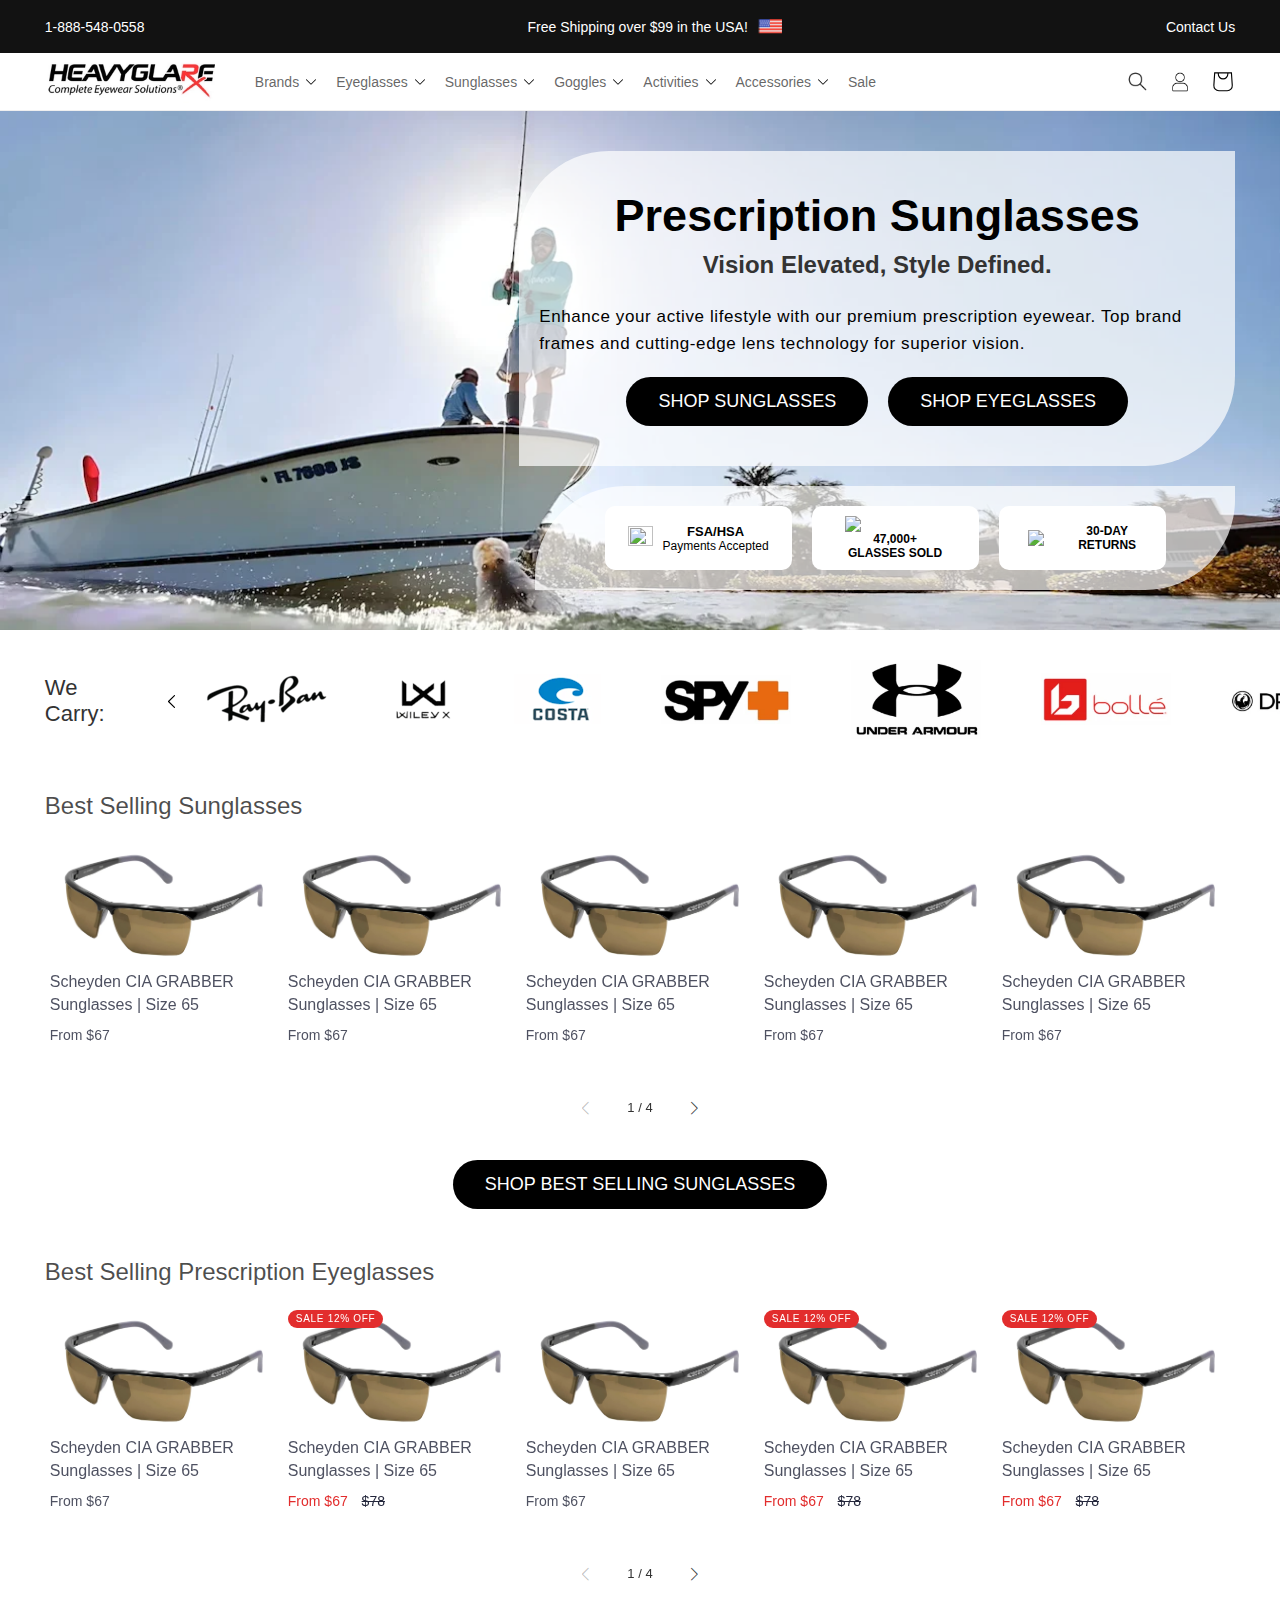
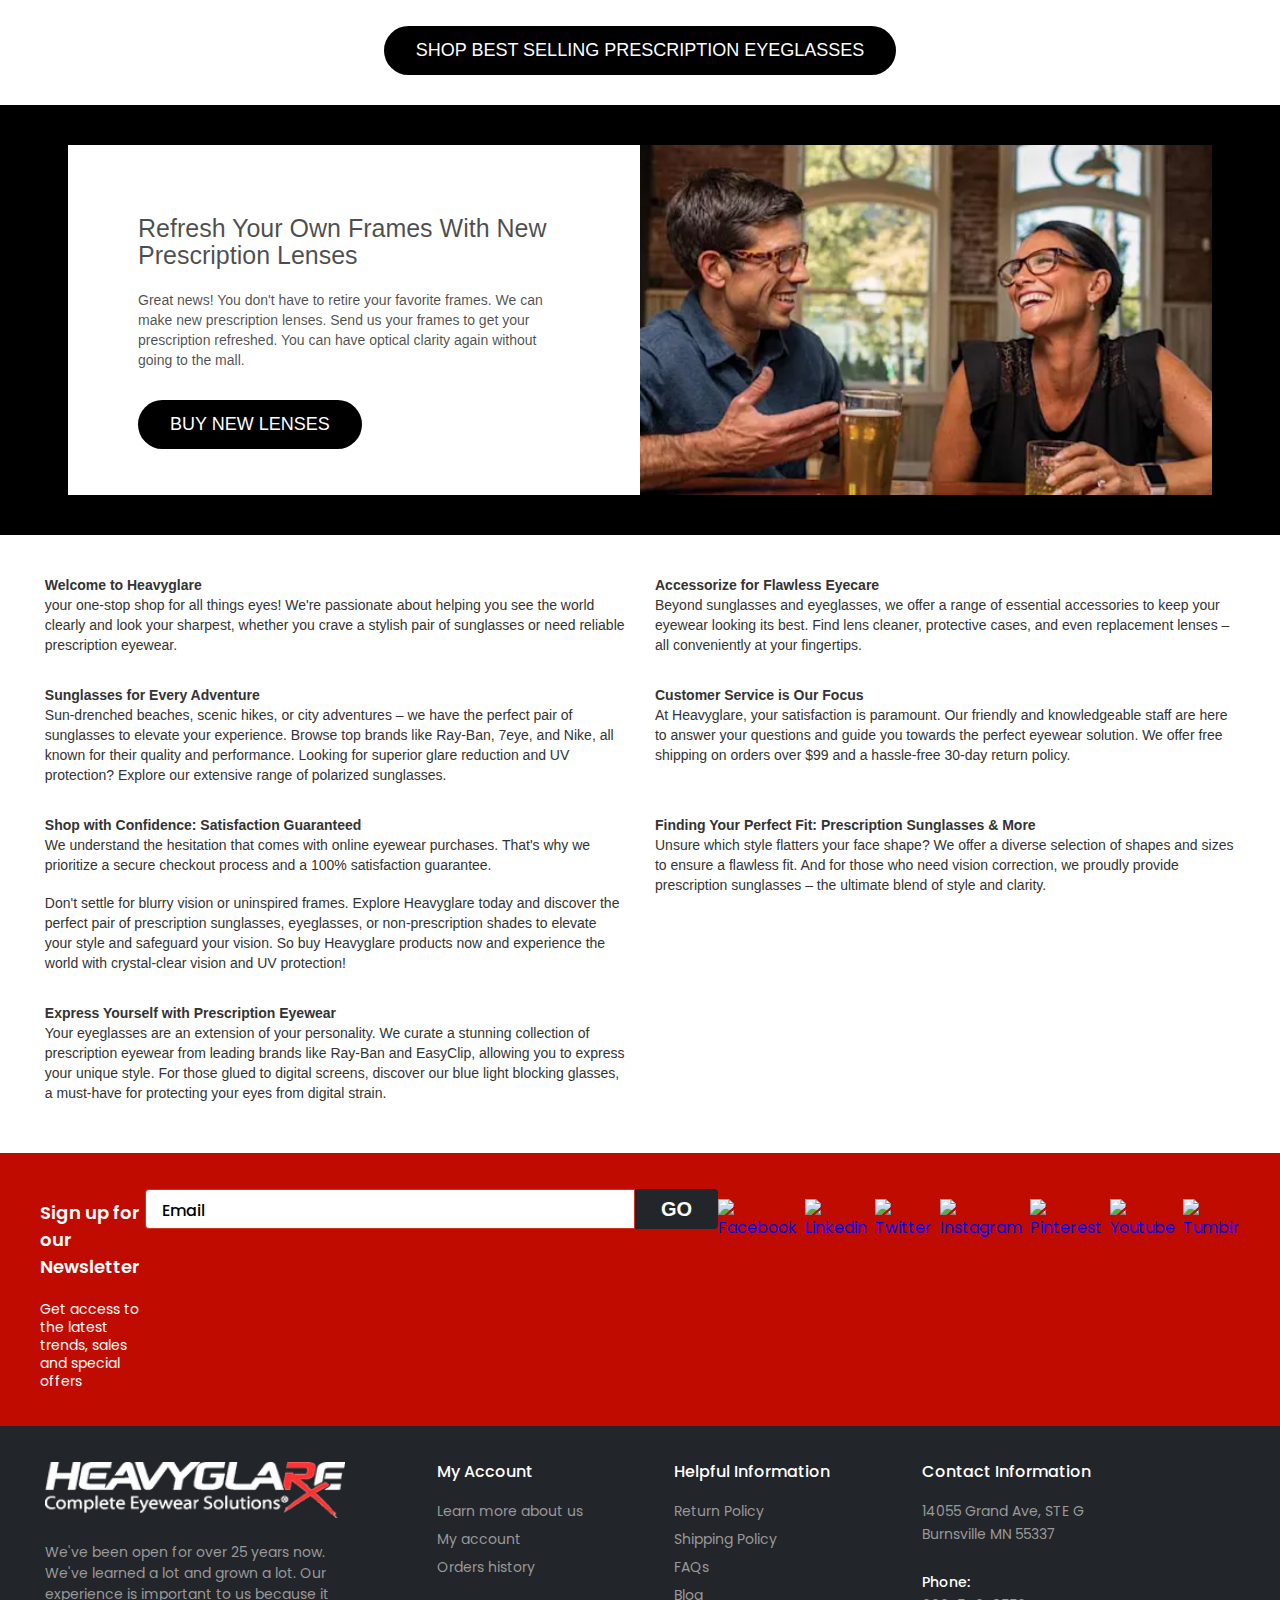
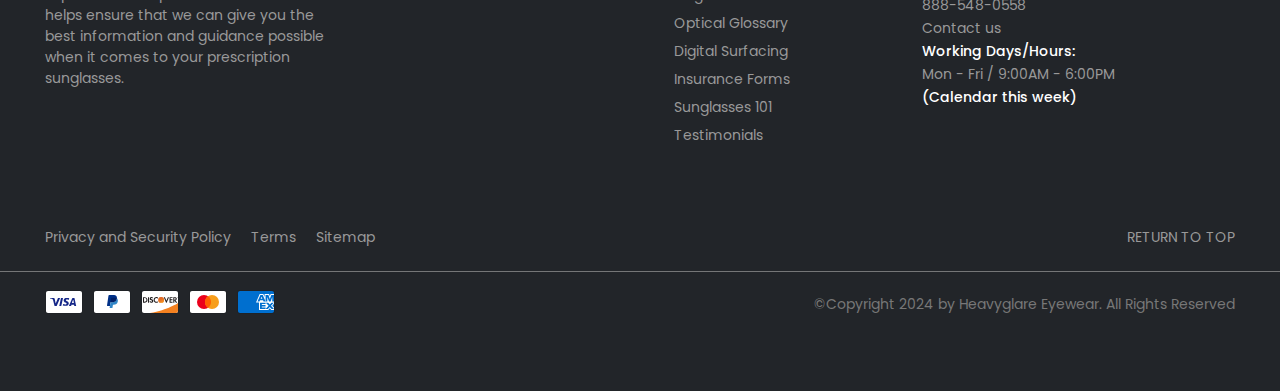
==== commit d8d28995: "last edit" ====
--- a/index.html
+++ b/index.html
@@ -135,7 +135,7 @@
                 ><img src="./assets/icons/user.png" alt=""
               /></a>
               <a href="#"
-                ><img src="./assets/icons/shopping-bag.png" alt=""
+                ><img src="./assets/icons/cart.svg" alt=""
               /></a>
             </div>
           </div>
@@ -464,6 +464,7 @@
             <h3>We Carry:</h3>
           </div>
           <div class="brands_list">
+            <img class="brands_list_arrow brands_list_arrow_left" src="./assets/icons/arrow-down.svg" alt="">
             <a href="#"><img src="./assets/images/brands/1.png" alt="" /></a>
             <a href="#"><img src="./assets/images/brands/2.webp" alt="" /></a>
             <a href="#"><img src="./assets/images/brands/3.webp" alt="" /></a>
@@ -471,6 +472,8 @@
             <a href="#"><img src="./assets/images/brands/5.webp" alt="" /></a>
             <a href="#"><img src="./assets/images/brands/6.webp" alt="" /></a>
             <a href="#"><img src="./assets/images/brands/7.webp" alt="" /></a>
+            <img class="brands_list_arrow brands_list_arrow_right" src="./assets/icons/arrow-down.svg" alt="">
+
           </div>
         </div>
       </div>
--- a/styles/main.css
+++ b/styles/main.css
@@ -134,6 +134,27 @@
   width: 25px;
   height: 25px;
 }
+.main_nav_bar_right a:nth-child(2) {
+  display: flex;
+  align-items: center;
+  justify-content: center;
+}
+.main_nav_bar_right a:nth-child(2) img {
+  width: 20px;
+  height: 20px;
+}
+.main_nav_bar_right a:nth-child(3) {
+  width: 25px;
+  height: 25px;
+  overflow: hidden;
+  display: flex;
+  align-items: center;
+  justify-content: center;
+}
+.main_nav_bar_right a:nth-child(3) img {
+  width: 45px;
+  height: 45px;
+}
 .main_nav_bar_wrapper {
   position: relative;
 
@@ -387,10 +408,24 @@
 .brands_list {
   display: flex;
   align-items: center;
-  overflow: hidden;
+
   gap: 60px;
-}
-
+  position: relative;
+}
+.brands_list_arrow {
+  position: absolute;
+  width: 13px !important;
+  cursor: pointer;
+}
+.brands_list_arrow_left {
+  transform: rotate(90deg) !important;
+  left: -40px;
+}
+.brands_list_arrow_right {
+  right: 0;
+  right: -40px;
+  transform: rotate(-90deg) !important;
+}
 .brands_list img {
   width: auto;
   max-height: 100%;
@@ -609,6 +644,9 @@
   box-sizing: border-box;
   border-bottom-left-radius: 4px;
   border-top-left-radius: 4px;
+  border-top-right-radius: 0 !important;
+  border-bottom-right-radius: 0 !important;
+
   padding: 0 83px 0 16px;
   height: 40px;
   text-align: left;
@@ -2080,7 +2118,7 @@
     gap: 10px;
   }
   .collection_item .product_item_name p {
-    font-size: 12px;
+    font-size: 16px;
   }
   .collection_item .product_item_sku p {
     font-size: 10px;
@@ -2157,7 +2195,7 @@
     padding-right: 20px;
   }
   .bottom_menu_left {
-    gap: 10px;
+    gap: 18px;
   }
   .bottom_menu {
     gap: 20px;
@@ -2206,7 +2244,15 @@
   .brands_list {
     width: 100%;
     overflow: hidden;
-    overflow-x: auto;
+    /* overflow-x: auto; */
+    padding-left: 30px;
+    padding-right: 30px;
+  }
+  .brands_list_arrow_left {
+    left: 0;
+  }
+  .brands_list_arrow_right {
+    right: 0;
   }
   .buy_lenses_wrapper {
     height: auto;
@@ -2221,6 +2267,9 @@
   .about_products_text {
     display: flex;
     flex-direction: column;
+    width: 100% !important;
+    padding-left: 30px;
+    padding-right: 30px;
   }
   .main_header {
     padding: 10px 0;
@@ -2331,16 +2380,16 @@
     display: none;
   }
   .main_footer_top {
-    gap: 20px;
+    gap: 40px;
   }
   .footer_logo_block {
     width: 100%;
-    display: flex;
-    flex-direction: column;
-    align-items: center;
   }
   .news_letter_wrapper {
-    gap: 15px;
+    gap: 20px;
+  }
+  .news_letter_text p {
+    margin-bottom: 15px;
   }
   .collections_header_descriptions {
     display: none;
@@ -2382,6 +2431,12 @@
   .shippingsAndReturns__text___QCnPm {
     width: 100%;
     max-width: 100%;
+  }
+  .main_footer_top {
+    padding-left: 30px;
+  }
+  .mob_menu_list_item_menu div:nth-child(2) {
+    padding-top: 40px;
   }
 }
 
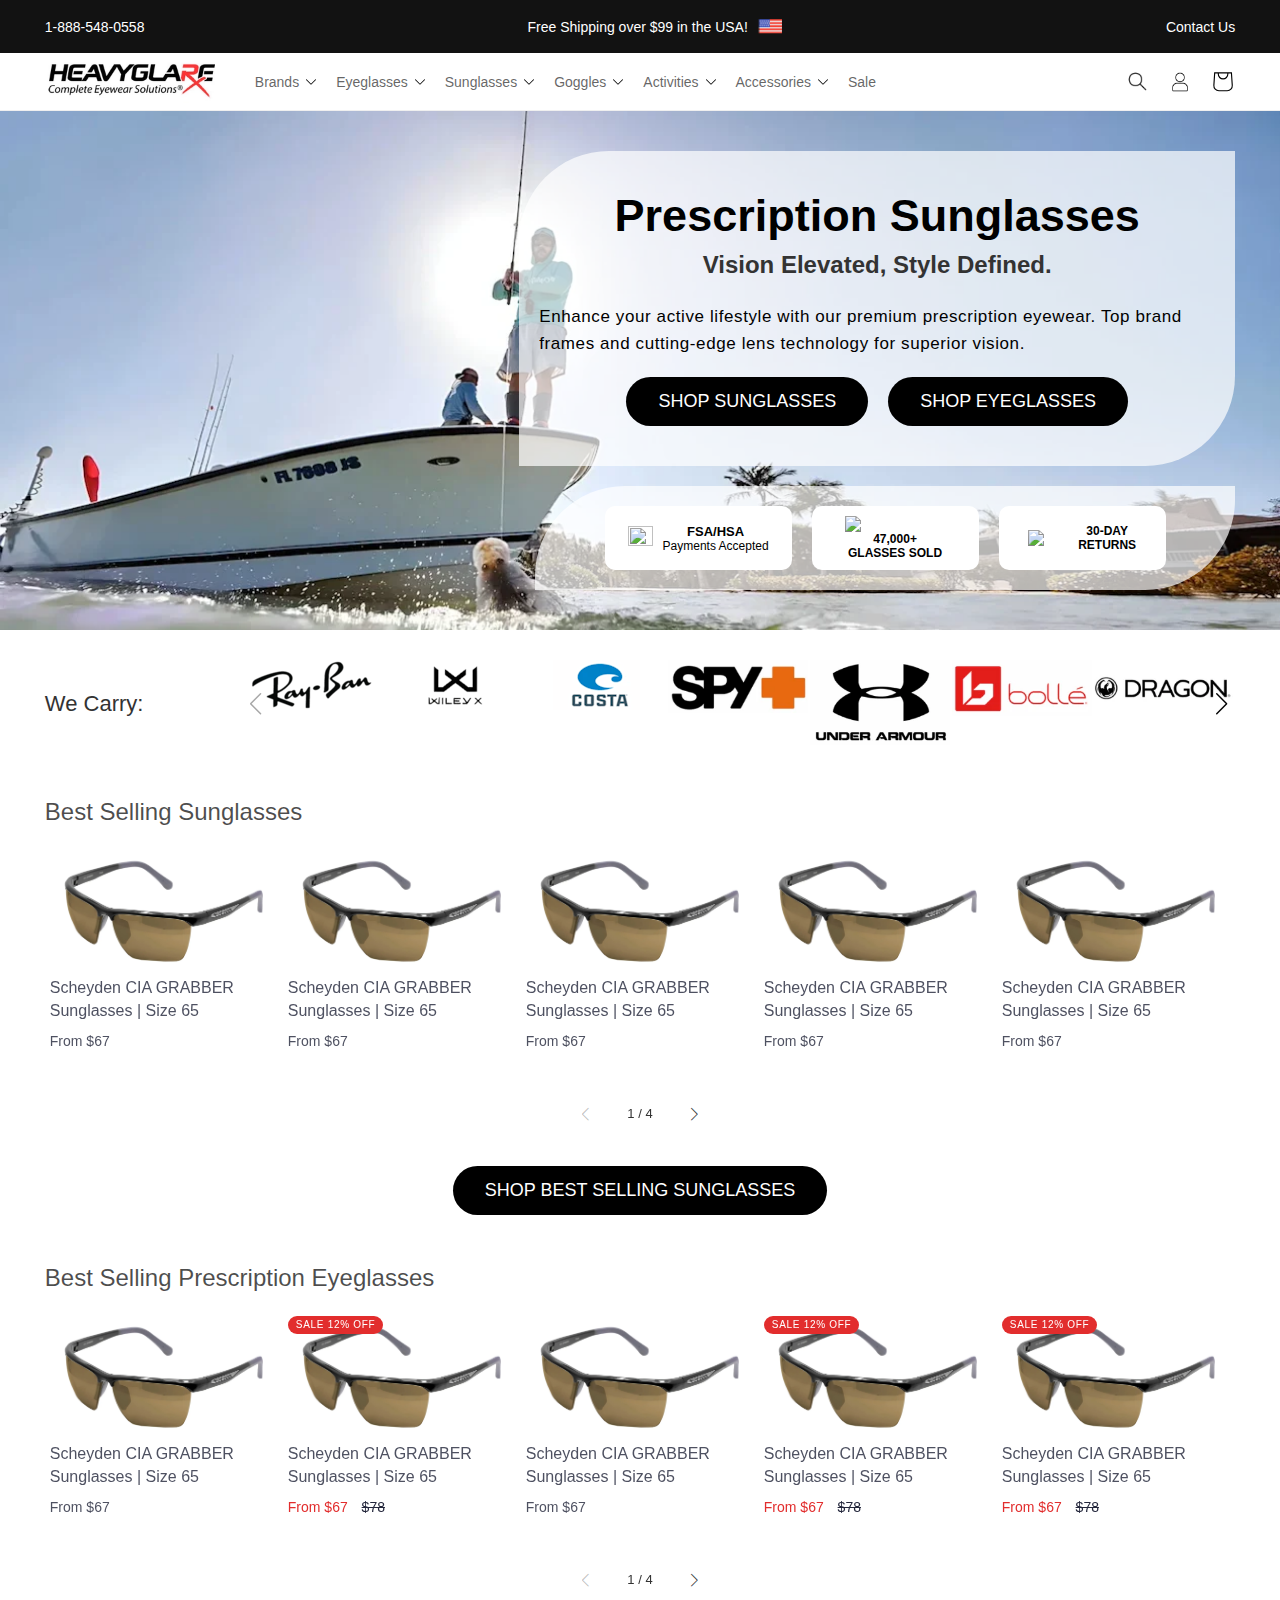
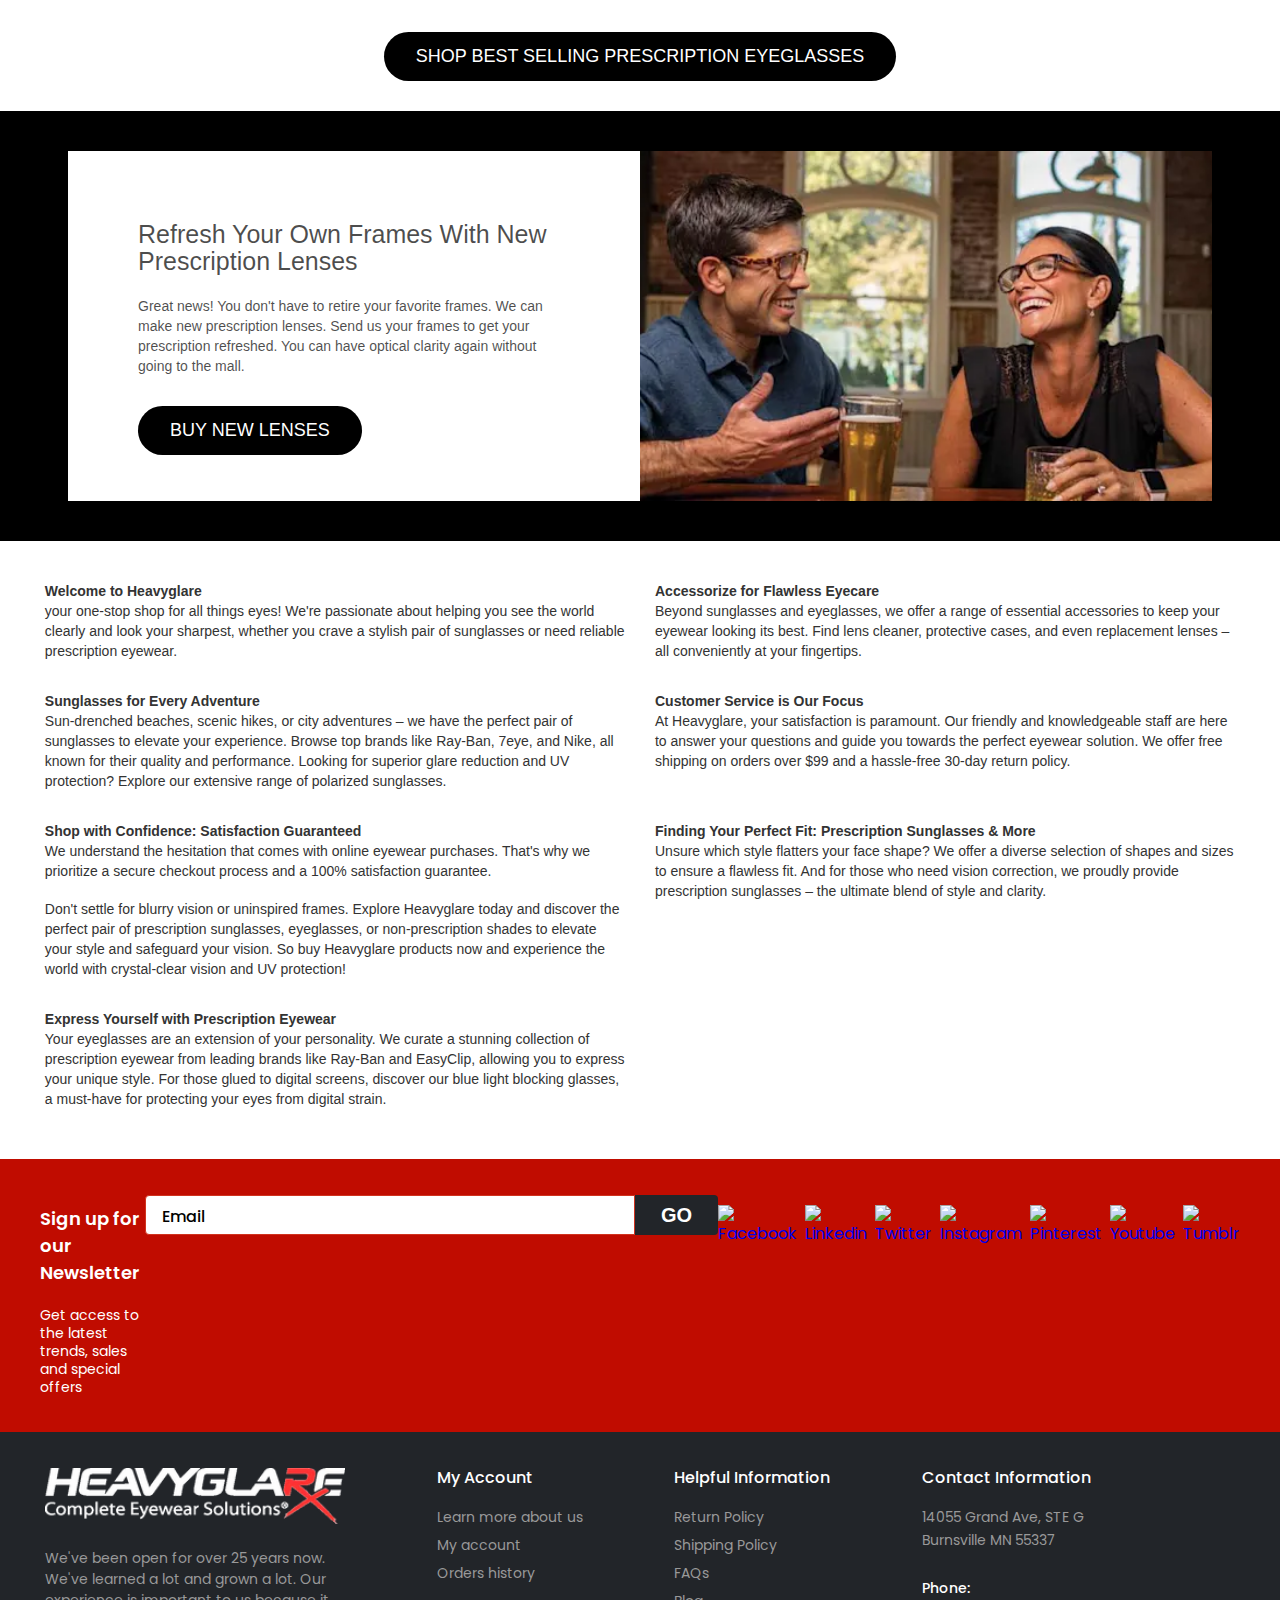
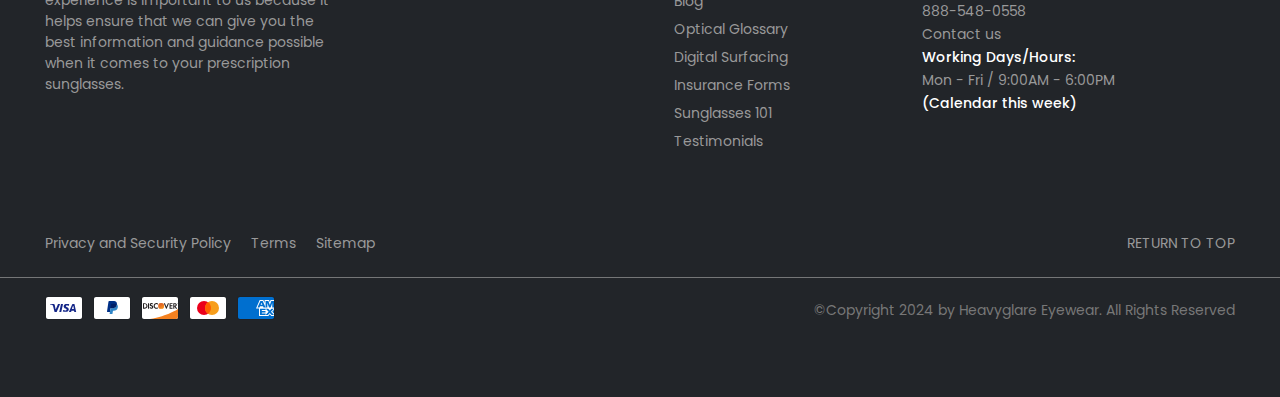
==== commit 0610927f: "some layout updates" ====
--- a/index.html
+++ b/index.html
@@ -134,9 +134,7 @@
               <a href="./login.html"
                 ><img src="./assets/icons/user.png" alt=""
               /></a>
-              <a href="#"
-                ><img src="./assets/icons/cart.svg" alt=""
-              /></a>
+              <a href="#"><img src="./assets/icons/cart.svg" alt="" /></a>
             </div>
           </div>
           <div class="search_mode">
@@ -182,22 +180,24 @@
               </div>
             </div>
             <div class="mob_menu_list_item_menu">
-              <div>
-                <a href="./brands.html" class="mob_menu_list_item_menu_title"
-                  ><p>Eyeglasses Brands</p></a
-                >
-                <a href="#"><p>Brooks Brothers</p></a>
-                <a href="#"><p>Cargo</p></a>
-                <a href="#"><p>Dea</p></a>
-                <a href="#"><p>Full-Rim</p></a>
-                <a href="#"><p>Flexon</p></a>
-              </div>
-              <div>
-                <a href="#"><p>Computer Eyeglasses</p></a>
-                <a href="#"><p>Dry Eye Glasses</p></a>
-                <a href="#"><p>Extra Large Eyeglasses</p></a>
-                <a href="#"><p>Full-Rim</p></a>
-                <a href="#"><p>Kids Eyeglasses</p></a>
+              <a href="./brands.html" class="mob_menu_list_item_menu_title"
+                ><p>Eyeglasses Brands</p></a
+              >
+              <div class="mob_menu_list_item_menu_wrapper">
+                <div>
+                  <a href="#"><p>Brooks Brothers</p></a>
+                  <a href="#"><p>Cargo</p></a>
+                  <a href="#"><p>Dea</p></a>
+                  <a href="#"><p>Full-Rim</p></a>
+                  <a href="#"><p>Flexon</p></a>
+                </div>
+                <div>
+                  <a href="#"><p>Computer Eyeglasses</p></a>
+                  <a href="#"><p>Dry Eye Glasses</p></a>
+                  <a href="#"><p>Extra Large Eyeglasses</p></a>
+                  <a href="#"><p>Full-Rim</p></a>
+                  <a href="#"><p>Kids Eyeglasses</p></a>
+                </div>
               </div>
             </div>
           </div>
@@ -217,25 +217,26 @@
                 />
               </div>
             </div>
+
             <div class="mob_menu_list_item_menu">
-              <div>
-                <a
-                  href="./collections.html"
-                  class="mob_menu_list_item_menu_title"
-                  ><p>Computer Eyeglasses</p></a
-                >
-                <a href="#"><p>Brooks Brothers</p></a>
-                <a href="#"><p>Cargo</p></a>
-                <a href="#"><p>Dea</p></a>
-                <a href="#"><p>Full-Rim</p></a>
-                <a href="#"><p>Flexon</p></a>
-              </div>
-              <div>
-                <a href="#"><p>Computer Eyeglasses</p></a>
-                <a href="#"><p>Dry Eye Glasses</p></a>
-                <a href="#"><p>Extra Large Eyeglasses</p></a>
-                <a href="#"><p>Full-Rim</p></a>
-                <a href="#"><p>Kids Eyeglasses</p></a>
+              <a href="./collections.html" class="mob_menu_list_item_menu_title"
+                ><p>Computer Eyeglasses</p></a
+              >
+              <div class="mob_menu_list_item_menu_wrapper">
+                <div>
+                  <a href="#"><p>Brooks Brothers</p></a>
+                  <a href="#"><p>Cargo</p></a>
+                  <a href="#"><p>Dea</p></a>
+                  <a href="#"><p>Full-Rim</p></a>
+                  <a href="#"><p>Flexon</p></a>
+                </div>
+                <div>
+                  <a href="#"><p>Computer Eyeglasses</p></a>
+                  <a href="#"><p>Dry Eye Glasses</p></a>
+                  <a href="#"><p>Extra Large Eyeglasses</p></a>
+                  <a href="#"><p>Full-Rim</p></a>
+                  <a href="#"><p>Kids Eyeglasses</p></a>
+                </div>
               </div>
             </div>
           </div>
@@ -256,24 +257,24 @@
               </div>
             </div>
             <div class="mob_menu_list_item_menu">
-              <div>
-                <a
-                  href="./collections.html"
-                  class="mob_menu_list_item_menu_title"
-                  ><p>Computer Eyeglasses</p></a
-                >
-                <a href="#"><p>Brooks Brothers</p></a>
-                <a href="#"><p>Cargo</p></a>
-                <a href="#"><p>Dea</p></a>
-                <a href="#"><p>Full-Rim</p></a>
-                <a href="#"><p>Flexon</p></a>
-              </div>
-              <div>
-                <a href="#"><p>Computer Eyeglasses</p></a>
-                <a href="#"><p>Dry Eye Glasses</p></a>
-                <a href="#"><p>Extra Large Eyeglasses</p></a>
-                <a href="#"><p>Full-Rim</p></a>
-                <a href="#"><p>Kids Eyeglasses</p></a>
+              <a href="./collections.html" class="mob_menu_list_item_menu_title"
+                ><p>Computer Eyeglasses</p></a
+              >
+              <div class="mob_menu_list_item_menu_wrapper">
+                <div>
+                  <a href="#"><p>Brooks Brothers</p></a>
+                  <a href="#"><p>Cargo</p></a>
+                  <a href="#"><p>Dea</p></a>
+                  <a href="#"><p>Full-Rim</p></a>
+                  <a href="#"><p>Flexon</p></a>
+                </div>
+                <div>
+                  <a href="#"><p>Computer Eyeglasses</p></a>
+                  <a href="#"><p>Dry Eye Glasses</p></a>
+                  <a href="#"><p>Extra Large Eyeglasses</p></a>
+                  <a href="#"><p>Full-Rim</p></a>
+                  <a href="#"><p>Kids Eyeglasses</p></a>
+                </div>
               </div>
             </div>
           </div>
@@ -294,24 +295,24 @@
               </div>
             </div>
             <div class="mob_menu_list_item_menu">
-              <div>
-                <a
-                  href="./collections.html"
-                  class="mob_menu_list_item_menu_title"
-                  ><p>Computer Eyeglasses</p></a
-                >
-                <a href="#"><p>Brooks Brothers</p></a>
-                <a href="#"><p>Cargo</p></a>
-                <a href="#"><p>Dea</p></a>
-                <a href="#"><p>Full-Rim</p></a>
-                <a href="#"><p>Flexon</p></a>
-              </div>
-              <div>
-                <a href="#"><p>Computer Eyeglasses</p></a>
-                <a href="#"><p>Dry Eye Glasses</p></a>
-                <a href="#"><p>Extra Large Eyeglasses</p></a>
-                <a href="#"><p>Full-Rim</p></a>
-                <a href="#"><p>Kids Eyeglasses</p></a>
+              <a href="./collections.html" class="mob_menu_list_item_menu_title"
+                ><p>Computer Eyeglasses</p></a
+              >
+              <div class="mob_menu_list_item_menu_wrapper">
+                <div>
+                  <a href="#"><p>Brooks Brothers</p></a>
+                  <a href="#"><p>Cargo</p></a>
+                  <a href="#"><p>Dea</p></a>
+                  <a href="#"><p>Full-Rim</p></a>
+                  <a href="#"><p>Flexon</p></a>
+                </div>
+                <div>
+                  <a href="#"><p>Computer Eyeglasses</p></a>
+                  <a href="#"><p>Dry Eye Glasses</p></a>
+                  <a href="#"><p>Extra Large Eyeglasses</p></a>
+                  <a href="#"><p>Full-Rim</p></a>
+                  <a href="#"><p>Kids Eyeglasses</p></a>
+                </div>
               </div>
             </div>
           </div>
@@ -332,24 +333,24 @@
               </div>
             </div>
             <div class="mob_menu_list_item_menu">
-              <div>
-                <a
-                  href="./collections.html"
-                  class="mob_menu_list_item_menu_title"
-                  ><p>Computer Eyeglasses</p></a
-                >
-                <a href="#"><p>Brooks Brothers</p></a>
-                <a href="#"><p>Cargo</p></a>
-                <a href="#"><p>Dea</p></a>
-                <a href="#"><p>Full-Rim</p></a>
-                <a href="#"><p>Flexon</p></a>
-              </div>
-              <div>
-                <a href="#"><p>Computer Eyeglasses</p></a>
-                <a href="#"><p>Dry Eye Glasses</p></a>
-                <a href="#"><p>Extra Large Eyeglasses</p></a>
-                <a href="#"><p>Full-Rim</p></a>
-                <a href="#"><p>Kids Eyeglasses</p></a>
+              <a href="./collections.html" class="mob_menu_list_item_menu_title"
+                ><p>Computer Eyeglasses</p></a
+              >
+              <div class="mob_menu_list_item_menu_wrapper">
+                <div>
+                  <a href="#"><p>Brooks Brothers</p></a>
+                  <a href="#"><p>Cargo</p></a>
+                  <a href="#"><p>Dea</p></a>
+                  <a href="#"><p>Full-Rim</p></a>
+                  <a href="#"><p>Flexon</p></a>
+                </div>
+                <div>
+                  <a href="#"><p>Computer Eyeglasses</p></a>
+                  <a href="#"><p>Dry Eye Glasses</p></a>
+                  <a href="#"><p>Extra Large Eyeglasses</p></a>
+                  <a href="#"><p>Full-Rim</p></a>
+                  <a href="#"><p>Kids Eyeglasses</p></a>
+                </div>
               </div>
             </div>
           </div>
@@ -370,24 +371,24 @@
               </div>
             </div>
             <div class="mob_menu_list_item_menu">
-              <div>
-                <a
-                  href="./collections.html"
-                  class="mob_menu_list_item_menu_title"
-                  ><p>Computer Eyeglasses</p></a
-                >
-                <a href="#"><p>Brooks Brothers</p></a>
-                <a href="#"><p>Cargo</p></a>
-                <a href="#"><p>Dea</p></a>
-                <a href="#"><p>Full-Rim</p></a>
-                <a href="#"><p>Flexon</p></a>
-              </div>
-              <div>
-                <a href="#"><p>Computer Eyeglasses</p></a>
-                <a href="#"><p>Dry Eye Glasses</p></a>
-                <a href="#"><p>Extra Large Eyeglasses</p></a>
-                <a href="#"><p>Full-Rim</p></a>
-                <a href="#"><p>Kids Eyeglasses</p></a>
+              <a href="./collections.html" class="mob_menu_list_item_menu_title"
+                ><p>Computer Eyeglasses</p></a
+              >
+              <div class="mob_menu_list_item_menu_wrapper">
+                <div>
+                  <a href="#"><p>Brooks Brothers</p></a>
+                  <a href="#"><p>Cargo</p></a>
+                  <a href="#"><p>Dea</p></a>
+                  <a href="#"><p>Full-Rim</p></a>
+                  <a href="#"><p>Flexon</p></a>
+                </div>
+                <div>
+                  <a href="#"><p>Computer Eyeglasses</p></a>
+                  <a href="#"><p>Dry Eye Glasses</p></a>
+                  <a href="#"><p>Extra Large Eyeglasses</p></a>
+                  <a href="#"><p>Full-Rim</p></a>
+                  <a href="#"><p>Kids Eyeglasses</p></a>
+                </div>
               </div>
             </div>
           </div>
@@ -463,17 +464,85 @@
           <div class="brands_logo_title">
             <h3>We Carry:</h3>
           </div>
-          <div class="brands_list">
-            <img class="brands_list_arrow brands_list_arrow_left" src="./assets/icons/arrow-down.svg" alt="">
-            <a href="#"><img src="./assets/images/brands/1.png" alt="" /></a>
-            <a href="#"><img src="./assets/images/brands/2.webp" alt="" /></a>
-            <a href="#"><img src="./assets/images/brands/3.webp" alt="" /></a>
-            <a href="#"><img src="./assets/images/brands/4.webp" alt="" /></a>
-            <a href="#"><img src="./assets/images/brands/5.webp" alt="" /></a>
-            <a href="#"><img src="./assets/images/brands/6.webp" alt="" /></a>
-            <a href="#"><img src="./assets/images/brands/7.webp" alt="" /></a>
-            <img class="brands_list_arrow brands_list_arrow_right" src="./assets/icons/arrow-down.svg" alt="">
-
+
+          <div class="swiper brandsSwiper">
+            <div class="swiper-wrapper">
+              <div class="swiper-slide">
+                <a href="#"
+                  ><img src="./assets/images/brands/1.png" alt=""
+                /></a>
+              </div>
+              <div class="swiper-slide">
+                <a href="#"
+                  ><img src="./assets/images/brands/2.webp" alt=""
+                /></a>
+              </div>
+              <div class="swiper-slide">
+                <a href="#"
+                  ><img src="./assets/images/brands/3.webp" alt=""
+                /></a>
+              </div>
+              <div class="swiper-slide">
+                <a href="#"
+                  ><img src="./assets/images/brands/4.webp" alt=""
+                /></a>
+              </div>
+              <div class="swiper-slide">
+                <a href="#"
+                  ><img src="./assets/images/brands/5.webp" alt=""
+                /></a>
+              </div>
+              <div class="swiper-slide">
+                <a href="#"
+                  ><img src="./assets/images/brands/6.webp" alt=""
+                /></a>
+              </div>
+              <div class="swiper-slide">
+                <a href="#"
+                  ><img src="./assets/images/brands/7.webp" alt=""
+                /></a>
+              </div>
+              <div class="swiper-slide">
+                <a href="#"
+                  ><img src="./assets/images/brands/1.png" alt=""
+                /></a>
+              </div>
+              <div class="swiper-slide">
+                <a href="#"
+                  ><img src="./assets/images/brands/2.webp" alt=""
+                /></a>
+              </div>
+              <div class="swiper-slide">
+                <a href="#"
+                  ><img src="./assets/images/brands/3.webp" alt=""
+                /></a>
+              </div>
+              <div class="swiper-slide">
+                <a href="#"
+                  ><img src="./assets/images/brands/4.webp" alt=""
+                /></a>
+              </div>
+              <div class="swiper-slide">
+                <a href="#"
+                  ><img src="./assets/images/brands/5.webp" alt=""
+                /></a>
+              </div>
+              <div class="swiper-slide">
+                <a href="#"
+                  ><img src="./assets/images/brands/6.webp" alt=""
+                /></a>
+              </div>
+              <div class="swiper-slide">
+                <a href="#"
+                  ><img src="./assets/images/brands/7.webp" alt=""
+                /></a>
+              </div>
+            </div>
+            <div class="brands_arrows">
+              <div class="swiper-button-prev brandsSwiperPrev"></div>
+
+              <div class="swiper-button-next brandsSwiperNext"></div>
+            </div>
           </div>
         </div>
       </div>
@@ -1314,6 +1383,28 @@
           },
         },
       });
+
+      var swiper2 = new Swiper(".brandsSwiper", {
+        loop: false,
+        speed: 500,
+        slidesPerView: 5,
+
+        navigation: {
+          nextEl: ".brandsSwiperNext",
+          prevEl: ".brandsSwiperPrev",
+        },
+        breakpoints: {
+          300: {
+            slidesPerView: 3,
+          },
+          1024: {
+            slidesPerView: 5,
+          },
+          1200: {
+            slidesPerView: 7,
+          },
+        },
+      });
     </script>
   </body>
 </html>
--- a/styles/main.css
+++ b/styles/main.css
@@ -403,7 +403,10 @@
 .brands_logo_wrapper {
   display: flex;
   align-items: center;
-  gap: 100px;
+  gap: 30px;
+}
+.brands_logo_title {
+  width: 200px;
 }
 .brands_list {
   display: flex;
@@ -478,6 +481,11 @@
 }
 .product_item_img img {
   width: 100%;
+  transition: all 0.4s ease;
+}
+.product_item_img img:hover {
+  transition: all 0.4s ease;
+  transform: scale(1.06);
 }
 .product_item_img {
   position: relative;
@@ -487,6 +495,7 @@
   width: 24px !important;
   right: 0;
   bottom: 40px;
+  z-index: 10;
 }
 .product_item_name p {
   font-size: 16px;
@@ -689,6 +698,11 @@
   cursor: pointer;
   height: 40px;
   width: 83px;
+  transition: all 0.4s ease;
+}
+.news_letter_input button:hover {
+  transition: all 0.4s ease;
+  background: #dd1d1d !important;
 }
 
 .social-icons-hover-text .social-icons-text {
@@ -868,9 +882,9 @@
   background-color: rgb(192, 12, 0);
 }
 
-.product_item:hover .product_item_name p {
-  text-decoration: underline;
-  color: #00458f;
+.product_item:hover .product_item_name p,
+.collection_item:hover .product_item_name p:first-child {
+  color: rgb(192, 12, 0) !important;
 }
 
 .main_nav_bar_right img,
@@ -1175,9 +1189,9 @@
   padding: 30px 0 40px;
 }
 .collection_text p {
-  font-size: 14px;
+  font-size: 18px;
   color: #333333;
-  line-height: 1.42857143;
+  line-height: 140%;
   margin-bottom: 6px;
   font-family: Arial, Helvetica, sans-serif;
 }
@@ -2003,7 +2017,7 @@
 }
 .mob_menu_list_item_active .mob_menu_list_item_menu,
 .mob_menu_list_item_active .mob_menu_list_item_close {
-  display: flex;
+  display: block;
 }
 .mob_menu_list_item_active .mob_menu_list_item_open {
   display: none;
@@ -2012,11 +2026,12 @@
   display: none !important;
 }
 
-.mob_menu_list_item_menu {
+.mob_menu_list_item_menu_wrapper {
+  display: flex;
   align-items: start;
   gap: 10px;
 }
-.mob_menu_list_item_menu div {
+.mob_menu_list_item_menu_wrapper div {
   width: 50%;
 }
 .mob_menu_list_item_menu_title p {
@@ -2049,9 +2064,38 @@
 .products_descriprion_mobile {
   display: none;
 }
+
+.brandsSwiper .swiper-slide img {
+  width: 100%;
+  max-width: 140px;
+}
+.brandsSwiper .swiper-slide {
+  display: flex;
+  align-items: center;
+  height: 100%;
+  justify-content: center;
+}
+.brands_arrows .swiper-button-prev,
+.brands_arrows .swiper-button-next {
+  color: #000;
+  transform: scale(0.5);
+}
+.brands_arrows .swiper-button-prev {
+  left: 0px;
+}
+.brands_arrows .swiper-button-next {
+  right: 0px;
+}
+.brandsSwiper  {
+  width: 100%;
+}
+
 @media only screen and (max-width: 1050px) {
   .shippingsAndReturns__wrapper___xp_my {
     flex-wrap: wrap;
+  }
+  .brands_logo_title {
+    width: auto;
   }
   .container {
     width: 94%;
@@ -2149,6 +2193,9 @@
 }
 
 @media only screen and (max-width: 500px) {
+  .brandsSwiper .swiper-slide img {
+    max-width: 100px;
+  }
   .mob_item_carousel {
     display: block;
   }
@@ -2434,9 +2481,6 @@
   }
   .main_footer_top {
     padding-left: 30px;
-  }
-  .mob_menu_list_item_menu div:nth-child(2) {
-    padding-top: 40px;
   }
 }
 
@@ -2498,3 +2542,9 @@
 .prod_desc_mob {
   margin-bottom: 15px;
 }
+
+.p0 {
+  padding: 0 !important;
+  text-align: center;
+  font-size: 12px !important;
+}
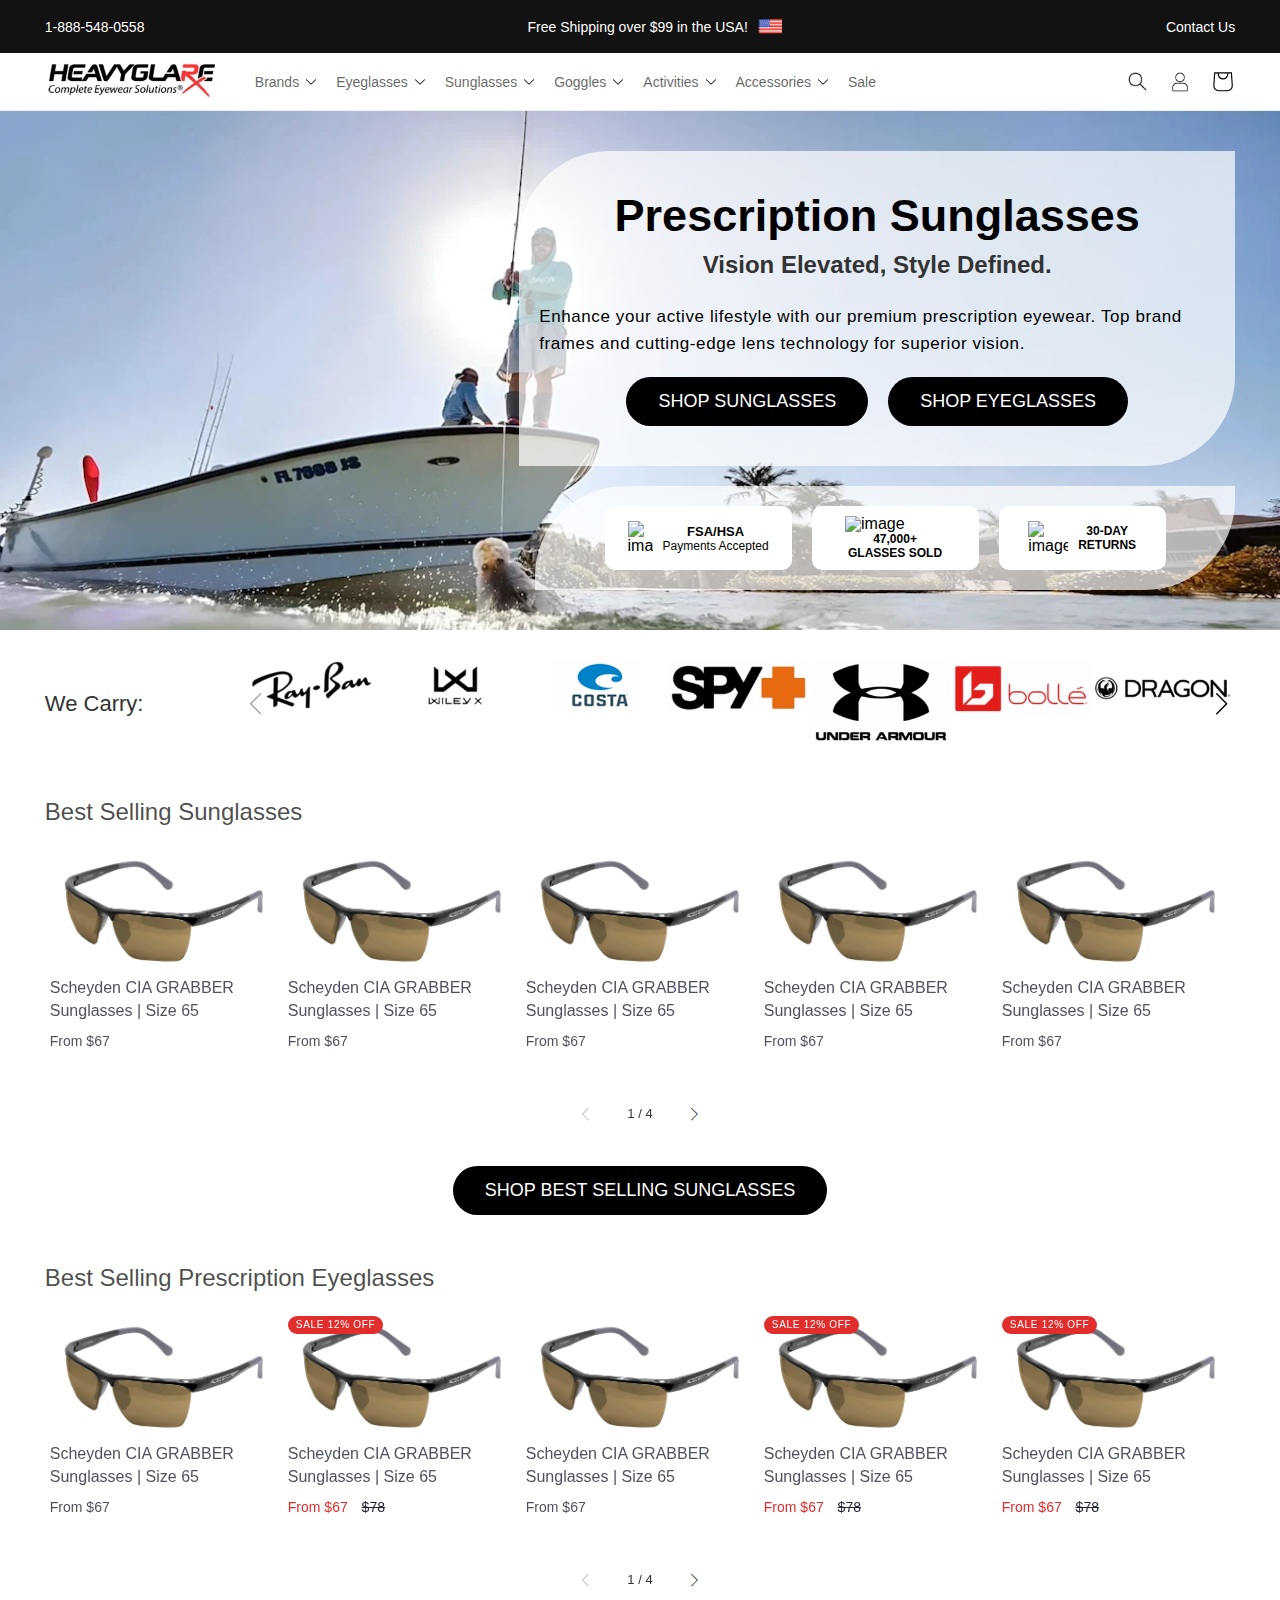
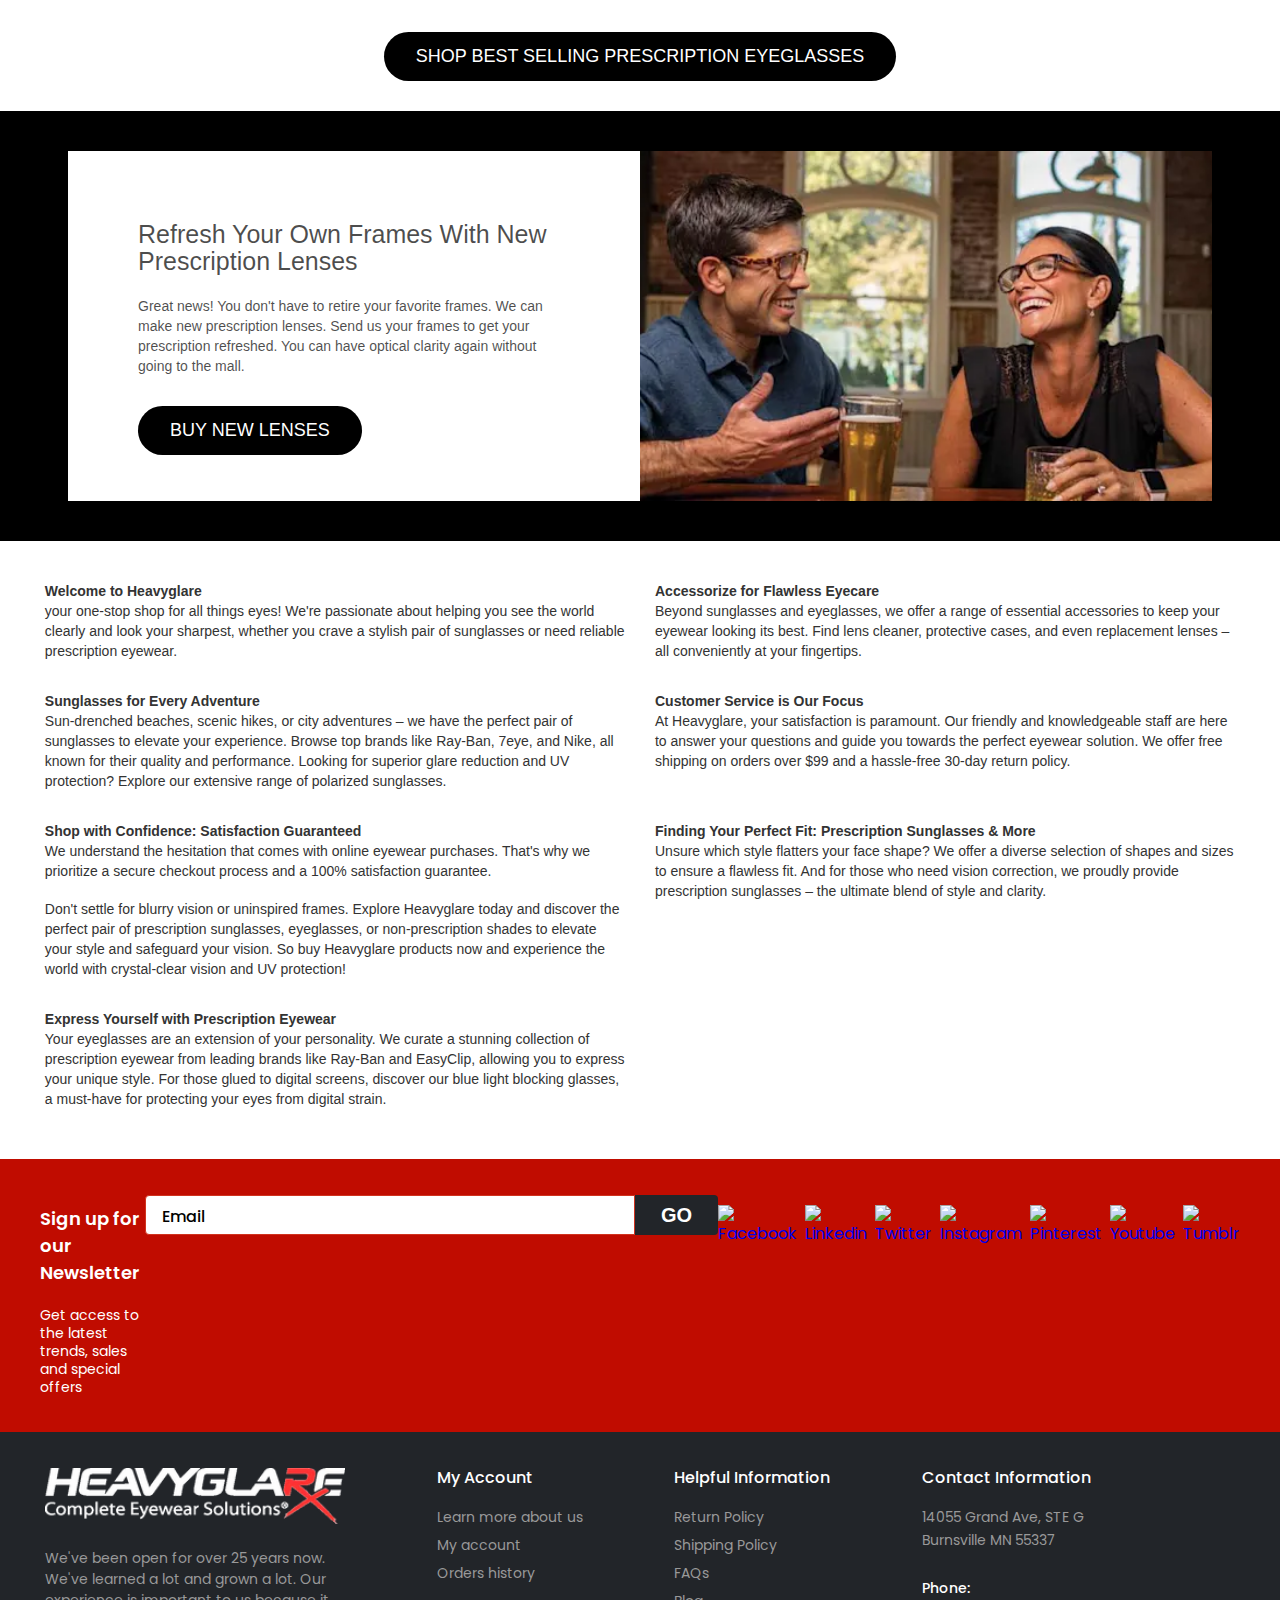
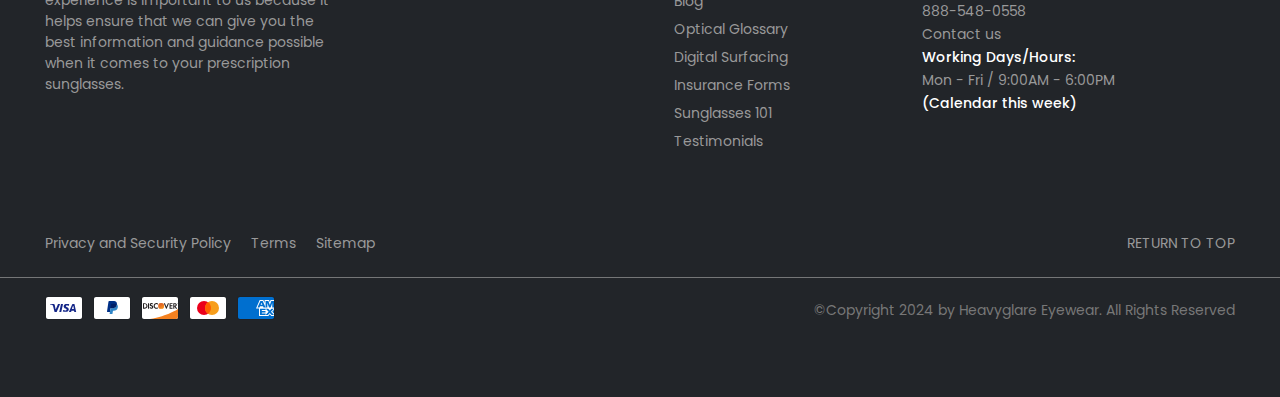
==== commit bf6344b4: "seo optimizations - 2" ====
--- a/index.html
+++ b/index.html
@@ -3,7 +3,11 @@
   <head>
     <meta charset="UTF-8" />
     <meta name="viewport" content="width=device-width, initial-scale=1.0" />
-    <title>Heavy Glare</title>
+    <title>HeavyGlare Complete Eyewear Solutions</title>
+    <meta
+      name="description"
+      content="HeavyGlare Complete Eyewear Solutions - Elevate your game with Heavyglare Eyewear's high-performance prescription sunglasses. Engineered for you active lifestyle with cutting-edge technology."
+    />
     <link rel="stylesheet" href="./styles/main.css" />
     <link
       rel="stylesheet"
@@ -15,12 +19,12 @@
     <nav>
       <div class="top_nav_bar">
         <div class="container">
-          <a href="#"><p>1-888-548-0558</p></a>
-          <a href="#" class="free_shipping_nav"
+          <a aria-label="page link" href="#"><p>1-888-548-0558</p></a>
+          <a aria-label="page link" href="#" class="free_shipping_nav"
             ><p><span>Free Shipping over $99</span> in the USA!</p>
-            <img src="./assets/icons/flag.svg" alt=""
+            <img src="./assets/icons/flag.svg" alt="image"
           /></a>
-          <a href="./contacts.html"><p>Contact Us</p></a>
+          <a aria-label="page link" href="./contacts.html"><p>Contact Us</p></a>
         </div>
       </div>
       <div class="main_nav_bar_wrapper">
@@ -30,111 +34,169 @@
               <img
                 class="mob_menu_open_btn"
                 src="./assets/icons/menu.svg"
-                alt=""
+                alt="image"
               />
               <img
                 class="mob_menu_close_btn dn"
                 src="./assets/icons/close.png"
-                alt=""
+                alt="image"
               />
             </div>
             <div class="main_nav_bar_left">
-              <a href="./index.html" class="nav_logo">
-                <img src="./assets/logo.avif" alt="" />
+              <a aria-label="page link" href="./index.html" class="nav_logo">
+                <img src="./assets/logo.avif" alt="image" />
               </a>
               <div class="nav_left_menu">
                 <div class="nav_menu_item">
                   <div class="nav_menu_item_opener">
-                    <a href="./brands.html"><p>Brands</p></a>
-                    <img src="./assets/icons/arrow-down.svg" alt="" />
+                    <a aria-label="page link" href="./brands.html"
+                      ><p>Brands</p></a
+                    >
+                    <img src="./assets/icons/arrow-down.svg" alt="image" />
                   </div>
                   <div class="nav_menu_item_menu">
-                    <a href="#"><p>Computer Eyeglasses</p></a>
-                    <a href="#"><p>Dry Eye Glasses</p></a>
-                    <a href="#"><p>Extra Large Eyeglasses</p></a>
-                    <a href="#"><p>Full-Rim</p></a>
-                    <a href="#"><p>Kids Eyeglasses</p></a>
+                    <a aria-label="page link" href="#"
+                      ><p>Computer Eyeglasses</p></a
+                    >
+                    <a aria-label="page link" href="#"
+                      ><p>Dry Eye Glasses</p></a
+                    >
+                    <a aria-label="page link" href="#"
+                      ><p>Extra Large Eyeglasses</p></a
+                    >
+                    <a aria-label="page link" href="#"><p>Full-Rim</p></a>
+                    <a aria-label="page link" href="#"
+                      ><p>Kids Eyeglasses</p></a
+                    >
                   </div>
                 </div>
 
                 <div class="nav_menu_item">
                   <div class="nav_menu_item_opener">
-                    <a href="./collections.html"><p>Eyeglasses</p></a>
-                    <img src="./assets/icons/arrow-down.svg" alt="" />
+                    <a aria-label="page link" href="./collections.html"
+                      ><p>Eyeglasses</p></a
+                    >
+                    <img src="./assets/icons/arrow-down.svg" alt="image" />
                   </div>
                   <div class="nav_menu_item_menu">
-                    <a href="#"><p>Computer Eyeglasses</p></a>
-                    <a href="#"><p>Dry Eye Glasses</p></a>
-                    <a href="#"><p>Extra Large Eyeglasses</p></a>
-                    <a href="#"><p>Full-Rim</p></a>
-                    <a href="#"><p>Kids Eyeglasses</p></a>
+                    <a aria-label="page link" href="#"
+                      ><p>Computer Eyeglasses</p></a
+                    >
+                    <a aria-label="page link" href="#"
+                      ><p>Dry Eye Glasses</p></a
+                    >
+                    <a aria-label="page link" href="#"
+                      ><p>Extra Large Eyeglasses</p></a
+                    >
+                    <a aria-label="page link" href="#"><p>Full-Rim</p></a>
+                    <a aria-label="page link" href="#"
+                      ><p>Kids Eyeglasses</p></a
+                    >
                   </div>
                 </div>
                 <div class="nav_menu_item">
                   <div class="nav_menu_item_opener">
-                    <a href="./collections.html"><p>Sunglasses</p></a>
-                    <img src="./assets/icons/arrow-down.svg" alt="" />
+                    <a aria-label="page link" href="./collections.html"
+                      ><p>Sunglasses</p></a
+                    >
+                    <img src="./assets/icons/arrow-down.svg" alt="image" />
                   </div>
                   <div class="nav_menu_item_menu">
-                    <a href="#"><p>Computer Eyeglasses</p></a>
-                    <a href="#"><p>Dry Eye Glasses</p></a>
-                    <a href="#"><p>Extra Large Eyeglasses</p></a>
-                    <a href="#"><p>Full-Rim</p></a>
-                    <a href="#"><p>Kids Eyeglasses</p></a>
+                    <a aria-label="page link" href="#"
+                      ><p>Computer Eyeglasses</p></a
+                    >
+                    <a aria-label="page link" href="#"
+                      ><p>Dry Eye Glasses</p></a
+                    >
+                    <a aria-label="page link" href="#"
+                      ><p>Extra Large Eyeglasses</p></a
+                    >
+                    <a aria-label="page link" href="#"><p>Full-Rim</p></a>
+                    <a aria-label="page link" href="#"
+                      ><p>Kids Eyeglasses</p></a
+                    >
                   </div>
                 </div>
                 <div class="nav_menu_item">
                   <div class="nav_menu_item_opener">
-                    <a href="./collections.html"><p>Goggles</p></a>
-                    <img src="./assets/icons/arrow-down.svg" alt="" />
+                    <a aria-label="page link" href="./collections.html"
+                      ><p>Goggles</p></a
+                    >
+                    <img src="./assets/icons/arrow-down.svg" alt="image" />
                   </div>
                   <div class="nav_menu_item_menu">
-                    <a href="#"><p>Computer Eyeglasses</p></a>
-                    <a href="#"><p>Dry Eye Glasses</p></a>
-                    <a href="#"><p>Extra Large Eyeglasses</p></a>
-                    <a href="#"><p>Full-Rim</p></a>
-                    <a href="#"><p>Kids Eyeglasses</p></a>
+                    <a aria-label="page link" href="#"
+                      ><p>Computer Eyeglasses</p></a
+                    >
+                    <a aria-label="page link" href="#"
+                      ><p>Dry Eye Glasses</p></a
+                    >
+                    <a aria-label="page link" href="#"
+                      ><p>Extra Large Eyeglasses</p></a
+                    >
+                    <a aria-label="page link" href="#"><p>Full-Rim</p></a>
+                    <a aria-label="page link" href="#"
+                      ><p>Kids Eyeglasses</p></a
+                    >
                   </div>
                 </div>
                 <div class="nav_menu_item">
                   <div class="nav_menu_item_opener">
-                    <a href="#"><p>Activities</p></a>
-                    <img src="./assets/icons/arrow-down.svg" alt="" />
+                    <a aria-label="page link" href="#"><p>Activities</p></a>
+                    <img src="./assets/icons/arrow-down.svg" alt="image" />
                   </div>
                   <div class="nav_menu_item_menu">
-                    <a href="#"><p>Computer Eyeglasses</p></a>
-                    <a href="#"><p>Dry Eye Glasses</p></a>
-                    <a href="#"><p>Extra Large Eyeglasses</p></a>
-                    <a href="#"><p>Full-Rim</p></a>
-                    <a href="#"><p>Kids Eyeglasses</p></a>
+                    <a aria-label="page link" href="#"
+                      ><p>Computer Eyeglasses</p></a
+                    >
+                    <a aria-label="page link" href="#"
+                      ><p>Dry Eye Glasses</p></a
+                    >
+                    <a aria-label="page link" href="#"
+                      ><p>Extra Large Eyeglasses</p></a
+                    >
+                    <a aria-label="page link" href="#"><p>Full-Rim</p></a>
+                    <a aria-label="page link" href="#"
+                      ><p>Kids Eyeglasses</p></a
+                    >
                   </div>
                 </div>
                 <div class="nav_menu_item">
                   <div class="nav_menu_item_opener">
-                    <a href="#"><p>Accessories</p></a>
-                    <img src="./assets/icons/arrow-down.svg" alt="" />
+                    <a aria-label="page link" href="#"><p>Accessories</p></a>
+                    <img src="./assets/icons/arrow-down.svg" alt="image" />
                   </div>
                   <div class="nav_menu_item_menu">
-                    <a href="#"><p>Computer Eyeglasses</p></a>
-                    <a href="#"><p>Dry Eye Glasses</p></a>
-                    <a href="#"><p>Extra Large Eyeglasses</p></a>
-                    <a href="#"><p>Full-Rim</p></a>
-                    <a href="#"><p>Kids Eyeglasses</p></a>
+                    <a aria-label="page link" href="#"
+                      ><p>Computer Eyeglasses</p></a
+                    >
+                    <a aria-label="page link" href="#"
+                      ><p>Dry Eye Glasses</p></a
+                    >
+                    <a aria-label="page link" href="#"
+                      ><p>Extra Large Eyeglasses</p></a
+                    >
+                    <a aria-label="page link" href="#"><p>Full-Rim</p></a>
+                    <a aria-label="page link" href="#"
+                      ><p>Kids Eyeglasses</p></a
+                    >
                   </div>
                 </div>
                 <div class="nav_menu_item">
                   <div class="nav_menu_item_opener">
-                    <a href="#"><p>Sale</p></a>
+                    <a aria-label="page link" href="#"><p>Sale</p></a>
                   </div>
                 </div>
               </div>
             </div>
             <div class="main_nav_bar_right">
-              <img src="./assets/icons/search.png" alt="" />
-              <a href="./login.html"
-                ><img src="./assets/icons/user.png" alt=""
+              <img src="./assets/icons/search.png" alt="image" />
+              <a aria-label="page link" href="./login.html"
+                ><img src="./assets/icons/user.png" alt="image"
               /></a>
-              <a href="#"><img src="./assets/icons/cart.svg" alt="" /></a>
+              <a aria-label="page link" href="#"
+                ><img src="./assets/icons/cart.svg" alt="image"
+              /></a>
             </div>
           </div>
           <div class="search_mode">
@@ -148,11 +210,11 @@
                   <img
                     class="search_mode_input_btn"
                     src="./assets/icons/search.png"
-                    alt=""
+                    alt="image"
                   />
                 </div>
                 <div class="searchmode_close">
-                  <img src="./assets/icons/close.png" alt="" />
+                  <img src="./assets/icons/close.png" alt="image" />
                 </div>
               </div>
             </div>
@@ -170,33 +232,40 @@
                 <img
                   class="mob_menu_list_item_open"
                   src="./assets/icons/arrow-down.svg"
-                  alt=""
+                  alt="image"
                 />
                 <img
                   class="mob_menu_list_item_close"
                   src="./assets/icons/close.png"
-                  alt=""
+                  alt="image"
                 />
               </div>
             </div>
             <div class="mob_menu_list_item_menu">
-              <a href="./brands.html" class="mob_menu_list_item_menu_title"
+              <a
+                aria-label="page link"
+                href="./brands.html"
+                class="mob_menu_list_item_menu_title"
                 ><p>Eyeglasses Brands</p></a
               >
               <div class="mob_menu_list_item_menu_wrapper">
                 <div>
-                  <a href="#"><p>Brooks Brothers</p></a>
-                  <a href="#"><p>Cargo</p></a>
-                  <a href="#"><p>Dea</p></a>
-                  <a href="#"><p>Full-Rim</p></a>
-                  <a href="#"><p>Flexon</p></a>
+                  <a aria-label="page link" href="#"><p>Brooks Brothers</p></a>
+                  <a aria-label="page link" href="#"><p>Cargo</p></a>
+                  <a aria-label="page link" href="#"><p>Dea</p></a>
+                  <a aria-label="page link" href="#"><p>Full-Rim</p></a>
+                  <a aria-label="page link" href="#"><p>Flexon</p></a>
                 </div>
                 <div>
-                  <a href="#"><p>Computer Eyeglasses</p></a>
-                  <a href="#"><p>Dry Eye Glasses</p></a>
-                  <a href="#"><p>Extra Large Eyeglasses</p></a>
-                  <a href="#"><p>Full-Rim</p></a>
-                  <a href="#"><p>Kids Eyeglasses</p></a>
+                  <a aria-label="page link" href="#"
+                    ><p>Computer Eyeglasses</p></a
+                  >
+                  <a aria-label="page link" href="#"><p>Dry Eye Glasses</p></a>
+                  <a aria-label="page link" href="#"
+                    ><p>Extra Large Eyeglasses</p></a
+                  >
+                  <a aria-label="page link" href="#"><p>Full-Rim</p></a>
+                  <a aria-label="page link" href="#"><p>Kids Eyeglasses</p></a>
                 </div>
               </div>
             </div>
@@ -208,34 +277,41 @@
                 <img
                   class="mob_menu_list_item_open"
                   src="./assets/icons/arrow-down.svg"
-                  alt=""
+                  alt="image"
                 />
                 <img
                   class="mob_menu_list_item_close"
                   src="./assets/icons/close.png"
-                  alt=""
+                  alt="image"
                 />
               </div>
             </div>
 
             <div class="mob_menu_list_item_menu">
-              <a href="./collections.html" class="mob_menu_list_item_menu_title"
+              <a
+                aria-label="page link"
+                href="./collections.html"
+                class="mob_menu_list_item_menu_title"
                 ><p>Computer Eyeglasses</p></a
               >
               <div class="mob_menu_list_item_menu_wrapper">
                 <div>
-                  <a href="#"><p>Brooks Brothers</p></a>
-                  <a href="#"><p>Cargo</p></a>
-                  <a href="#"><p>Dea</p></a>
-                  <a href="#"><p>Full-Rim</p></a>
-                  <a href="#"><p>Flexon</p></a>
+                  <a aria-label="page link" href="#"><p>Brooks Brothers</p></a>
+                  <a aria-label="page link" href="#"><p>Cargo</p></a>
+                  <a aria-label="page link" href="#"><p>Dea</p></a>
+                  <a aria-label="page link" href="#"><p>Full-Rim</p></a>
+                  <a aria-label="page link" href="#"><p>Flexon</p></a>
                 </div>
                 <div>
-                  <a href="#"><p>Computer Eyeglasses</p></a>
-                  <a href="#"><p>Dry Eye Glasses</p></a>
-                  <a href="#"><p>Extra Large Eyeglasses</p></a>
-                  <a href="#"><p>Full-Rim</p></a>
-                  <a href="#"><p>Kids Eyeglasses</p></a>
+                  <a aria-label="page link" href="#"
+                    ><p>Computer Eyeglasses</p></a
+                  >
+                  <a aria-label="page link" href="#"><p>Dry Eye Glasses</p></a>
+                  <a aria-label="page link" href="#"
+                    ><p>Extra Large Eyeglasses</p></a
+                  >
+                  <a aria-label="page link" href="#"><p>Full-Rim</p></a>
+                  <a aria-label="page link" href="#"><p>Kids Eyeglasses</p></a>
                 </div>
               </div>
             </div>
@@ -247,33 +323,40 @@
                 <img
                   class="mob_menu_list_item_open"
                   src="./assets/icons/arrow-down.svg"
-                  alt=""
+                  alt="image"
                 />
                 <img
                   class="mob_menu_list_item_close"
                   src="./assets/icons/close.png"
-                  alt=""
+                  alt="image"
                 />
               </div>
             </div>
             <div class="mob_menu_list_item_menu">
-              <a href="./collections.html" class="mob_menu_list_item_menu_title"
+              <a
+                aria-label="page link"
+                href="./collections.html"
+                class="mob_menu_list_item_menu_title"
                 ><p>Computer Eyeglasses</p></a
               >
               <div class="mob_menu_list_item_menu_wrapper">
                 <div>
-                  <a href="#"><p>Brooks Brothers</p></a>
-                  <a href="#"><p>Cargo</p></a>
-                  <a href="#"><p>Dea</p></a>
-                  <a href="#"><p>Full-Rim</p></a>
-                  <a href="#"><p>Flexon</p></a>
+                  <a aria-label="page link" href="#"><p>Brooks Brothers</p></a>
+                  <a aria-label="page link" href="#"><p>Cargo</p></a>
+                  <a aria-label="page link" href="#"><p>Dea</p></a>
+                  <a aria-label="page link" href="#"><p>Full-Rim</p></a>
+                  <a aria-label="page link" href="#"><p>Flexon</p></a>
                 </div>
                 <div>
-                  <a href="#"><p>Computer Eyeglasses</p></a>
-                  <a href="#"><p>Dry Eye Glasses</p></a>
-                  <a href="#"><p>Extra Large Eyeglasses</p></a>
-                  <a href="#"><p>Full-Rim</p></a>
-                  <a href="#"><p>Kids Eyeglasses</p></a>
+                  <a aria-label="page link" href="#"
+                    ><p>Computer Eyeglasses</p></a
+                  >
+                  <a aria-label="page link" href="#"><p>Dry Eye Glasses</p></a>
+                  <a aria-label="page link" href="#"
+                    ><p>Extra Large Eyeglasses</p></a
+                  >
+                  <a aria-label="page link" href="#"><p>Full-Rim</p></a>
+                  <a aria-label="page link" href="#"><p>Kids Eyeglasses</p></a>
                 </div>
               </div>
             </div>
@@ -285,33 +368,40 @@
                 <img
                   class="mob_menu_list_item_open"
                   src="./assets/icons/arrow-down.svg"
-                  alt=""
+                  alt="image"
                 />
                 <img
                   class="mob_menu_list_item_close"
                   src="./assets/icons/close.png"
-                  alt=""
+                  alt="image"
                 />
               </div>
             </div>
             <div class="mob_menu_list_item_menu">
-              <a href="./collections.html" class="mob_menu_list_item_menu_title"
+              <a
+                aria-label="page link"
+                href="./collections.html"
+                class="mob_menu_list_item_menu_title"
                 ><p>Computer Eyeglasses</p></a
               >
               <div class="mob_menu_list_item_menu_wrapper">
                 <div>
-                  <a href="#"><p>Brooks Brothers</p></a>
-                  <a href="#"><p>Cargo</p></a>
-                  <a href="#"><p>Dea</p></a>
-                  <a href="#"><p>Full-Rim</p></a>
-                  <a href="#"><p>Flexon</p></a>
+                  <a aria-label="page link" href="#"><p>Brooks Brothers</p></a>
+                  <a aria-label="page link" href="#"><p>Cargo</p></a>
+                  <a aria-label="page link" href="#"><p>Dea</p></a>
+                  <a aria-label="page link" href="#"><p>Full-Rim</p></a>
+                  <a aria-label="page link" href="#"><p>Flexon</p></a>
                 </div>
                 <div>
-                  <a href="#"><p>Computer Eyeglasses</p></a>
-                  <a href="#"><p>Dry Eye Glasses</p></a>
-                  <a href="#"><p>Extra Large Eyeglasses</p></a>
-                  <a href="#"><p>Full-Rim</p></a>
-                  <a href="#"><p>Kids Eyeglasses</p></a>
+                  <a aria-label="page link" href="#"
+                    ><p>Computer Eyeglasses</p></a
+                  >
+                  <a aria-label="page link" href="#"><p>Dry Eye Glasses</p></a>
+                  <a aria-label="page link" href="#"
+                    ><p>Extra Large Eyeglasses</p></a
+                  >
+                  <a aria-label="page link" href="#"><p>Full-Rim</p></a>
+                  <a aria-label="page link" href="#"><p>Kids Eyeglasses</p></a>
                 </div>
               </div>
             </div>
@@ -323,33 +413,40 @@
                 <img
                   class="mob_menu_list_item_open"
                   src="./assets/icons/arrow-down.svg"
-                  alt=""
+                  alt="image"
                 />
                 <img
                   class="mob_menu_list_item_close"
                   src="./assets/icons/close.png"
-                  alt=""
+                  alt="image"
                 />
               </div>
             </div>
             <div class="mob_menu_list_item_menu">
-              <a href="./collections.html" class="mob_menu_list_item_menu_title"
+              <a
+                aria-label="page link"
+                href="./collections.html"
+                class="mob_menu_list_item_menu_title"
                 ><p>Computer Eyeglasses</p></a
               >
               <div class="mob_menu_list_item_menu_wrapper">
                 <div>
-                  <a href="#"><p>Brooks Brothers</p></a>
-                  <a href="#"><p>Cargo</p></a>
-                  <a href="#"><p>Dea</p></a>
-                  <a href="#"><p>Full-Rim</p></a>
-                  <a href="#"><p>Flexon</p></a>
+                  <a aria-label="page link" href="#"><p>Brooks Brothers</p></a>
+                  <a aria-label="page link" href="#"><p>Cargo</p></a>
+                  <a aria-label="page link" href="#"><p>Dea</p></a>
+                  <a aria-label="page link" href="#"><p>Full-Rim</p></a>
+                  <a aria-label="page link" href="#"><p>Flexon</p></a>
                 </div>
                 <div>
-                  <a href="#"><p>Computer Eyeglasses</p></a>
-                  <a href="#"><p>Dry Eye Glasses</p></a>
-                  <a href="#"><p>Extra Large Eyeglasses</p></a>
-                  <a href="#"><p>Full-Rim</p></a>
-                  <a href="#"><p>Kids Eyeglasses</p></a>
+                  <a aria-label="page link" href="#"
+                    ><p>Computer Eyeglasses</p></a
+                  >
+                  <a aria-label="page link" href="#"><p>Dry Eye Glasses</p></a>
+                  <a aria-label="page link" href="#"
+                    ><p>Extra Large Eyeglasses</p></a
+                  >
+                  <a aria-label="page link" href="#"><p>Full-Rim</p></a>
+                  <a aria-label="page link" href="#"><p>Kids Eyeglasses</p></a>
                 </div>
               </div>
             </div>
@@ -361,40 +458,47 @@
                 <img
                   class="mob_menu_list_item_open"
                   src="./assets/icons/arrow-down.svg"
-                  alt=""
+                  alt="image"
                 />
                 <img
                   class="mob_menu_list_item_close"
                   src="./assets/icons/close.png"
-                  alt=""
+                  alt="image"
                 />
               </div>
             </div>
             <div class="mob_menu_list_item_menu">
-              <a href="./collections.html" class="mob_menu_list_item_menu_title"
+              <a
+                aria-label="page link"
+                href="./collections.html"
+                class="mob_menu_list_item_menu_title"
                 ><p>Computer Eyeglasses</p></a
               >
               <div class="mob_menu_list_item_menu_wrapper">
                 <div>
-                  <a href="#"><p>Brooks Brothers</p></a>
-                  <a href="#"><p>Cargo</p></a>
-                  <a href="#"><p>Dea</p></a>
-                  <a href="#"><p>Full-Rim</p></a>
-                  <a href="#"><p>Flexon</p></a>
+                  <a aria-label="page link" href="#"><p>Brooks Brothers</p></a>
+                  <a aria-label="page link" href="#"><p>Cargo</p></a>
+                  <a aria-label="page link" href="#"><p>Dea</p></a>
+                  <a aria-label="page link" href="#"><p>Full-Rim</p></a>
+                  <a aria-label="page link" href="#"><p>Flexon</p></a>
                 </div>
                 <div>
-                  <a href="#"><p>Computer Eyeglasses</p></a>
-                  <a href="#"><p>Dry Eye Glasses</p></a>
-                  <a href="#"><p>Extra Large Eyeglasses</p></a>
-                  <a href="#"><p>Full-Rim</p></a>
-                  <a href="#"><p>Kids Eyeglasses</p></a>
+                  <a aria-label="page link" href="#"
+                    ><p>Computer Eyeglasses</p></a
+                  >
+                  <a aria-label="page link" href="#"><p>Dry Eye Glasses</p></a>
+                  <a aria-label="page link" href="#"
+                    ><p>Extra Large Eyeglasses</p></a
+                  >
+                  <a aria-label="page link" href="#"><p>Full-Rim</p></a>
+                  <a aria-label="page link" href="#"><p>Kids Eyeglasses</p></a>
                 </div>
               </div>
             </div>
           </div>
           <div class="mob_menu_list_item">
             <div class="mob_menu_list_item_opener">
-              <a href="#"><p>Sale</p></a>
+              <a aria-label="page link" href="#"><p>Sale</p></a>
             </div>
           </div>
         </div>
@@ -422,6 +526,7 @@
             <div class="fisrt-text-icon">
               <img
                 src="//heavyglare.com/cdn/shop/files/1798591.png?v=1722336571"
+                alt="image"
               />
               <p>
                 <span>FSA/HSA </span><br />
@@ -432,6 +537,7 @@
             <div class="second-text-icon">
               <img
                 src="//heavyglare.com/cdn/shop/files/five-stars-5-star-icon-set-yellow-isolated-five-stars-vector-removebg-preview.png?v=1722336754"
+                alt="image"
               />
               <p>
                 <span
@@ -444,6 +550,7 @@
             <div class="third-text-icon">
               <img
                 src="//heavyglare.com/cdn/shop/files/30-second-rewind-icon-vector-removebg-preview.png?v=1722426347"
+                alt="image"
               />
               <p>
                 <span
@@ -468,73 +575,73 @@
           <div class="swiper brandsSwiper">
             <div class="swiper-wrapper">
               <div class="swiper-slide">
-                <a href="#"
-                  ><img src="./assets/images/brands/1.png" alt=""
+                <a aria-label="page link" href="#"
+                  ><img src="./assets/images/brands/1.png" alt="image"
                 /></a>
               </div>
               <div class="swiper-slide">
-                <a href="#"
-                  ><img src="./assets/images/brands/2.webp" alt=""
+                <a aria-label="page link" href="#"
+                  ><img src="./assets/images/brands/2.webp" alt="image"
                 /></a>
               </div>
               <div class="swiper-slide">
-                <a href="#"
-                  ><img src="./assets/images/brands/3.webp" alt=""
+                <a aria-label="page link" href="#"
+                  ><img src="./assets/images/brands/3.webp" alt="image"
                 /></a>
               </div>
               <div class="swiper-slide">
-                <a href="#"
-                  ><img src="./assets/images/brands/4.webp" alt=""
+                <a aria-label="page link" href="#"
+                  ><img src="./assets/images/brands/4.webp" alt="image"
                 /></a>
               </div>
               <div class="swiper-slide">
-                <a href="#"
-                  ><img src="./assets/images/brands/5.webp" alt=""
+                <a aria-label="page link" href="#"
+                  ><img src="./assets/images/brands/5.webp" alt="image"
                 /></a>
               </div>
               <div class="swiper-slide">
-                <a href="#"
-                  ><img src="./assets/images/brands/6.webp" alt=""
+                <a aria-label="page link" href="#"
+                  ><img src="./assets/images/brands/6.webp" alt="image"
                 /></a>
               </div>
               <div class="swiper-slide">
-                <a href="#"
-                  ><img src="./assets/images/brands/7.webp" alt=""
+                <a aria-label="page link" href="#"
+                  ><img src="./assets/images/brands/7.webp" alt="image"
                 /></a>
               </div>
               <div class="swiper-slide">
-                <a href="#"
-                  ><img src="./assets/images/brands/1.png" alt=""
+                <a aria-label="page link" href="#"
+                  ><img src="./assets/images/brands/1.png" alt="image"
                 /></a>
               </div>
               <div class="swiper-slide">
-                <a href="#"
-                  ><img src="./assets/images/brands/2.webp" alt=""
+                <a aria-label="page link" href="#"
+                  ><img src="./assets/images/brands/2.webp" alt="image"
                 /></a>
               </div>
               <div class="swiper-slide">
-                <a href="#"
-                  ><img src="./assets/images/brands/3.webp" alt=""
+                <a aria-label="page link" href="#"
+                  ><img src="./assets/images/brands/3.webp" alt="image"
                 /></a>
               </div>
               <div class="swiper-slide">
-                <a href="#"
-                  ><img src="./assets/images/brands/4.webp" alt=""
+                <a aria-label="page link" href="#"
+                  ><img src="./assets/images/brands/4.webp" alt="image"
                 /></a>
               </div>
               <div class="swiper-slide">
-                <a href="#"
-                  ><img src="./assets/images/brands/5.webp" alt=""
+                <a aria-label="page link" href="#"
+                  ><img src="./assets/images/brands/5.webp" alt="image"
                 /></a>
               </div>
               <div class="swiper-slide">
-                <a href="#"
-                  ><img src="./assets/images/brands/6.webp" alt=""
+                <a aria-label="page link" href="#"
+                  ><img src="./assets/images/brands/6.webp" alt="image"
                 /></a>
               </div>
               <div class="swiper-slide">
-                <a href="#"
-                  ><img src="./assets/images/brands/7.webp" alt=""
+                <a aria-label="page link" href="#"
+                  ><img src="./assets/images/brands/7.webp" alt="image"
                 /></a>
               </div>
             </div>
@@ -556,10 +663,10 @@
       <div class="swiper bestSellingSwiper1 items_list_carousel">
         <div class="swiper-wrapper">
           <div class="swiper-slide">
-            <a href="./product-page.html">
+            <a aria-label="page link" href="./product-page.html">
               <div class="product_item">
                 <div class="product_item_img">
-                  <img src="./assets/images/product.webp" alt="" />
+                  <img src="./assets/images/product.webp" alt="image" />
                 </div>
                 <div class="product_item_name">
                   <p>Scheyden CIA GRABBER Sunglasses | Size 65</p>
@@ -571,10 +678,10 @@
             </a>
           </div>
           <div class="swiper-slide">
-            <a href="./product-page.html">
+            <a aria-label="page link" href="./product-page.html">
               <div class="product_item">
                 <div class="product_item_img">
-                  <img src="./assets/images/product.webp" alt="" />
+                  <img src="./assets/images/product.webp" alt="image" />
                 </div>
                 <div class="product_item_name">
                   <p>Scheyden CIA GRABBER Sunglasses | Size 65</p>
@@ -586,10 +693,10 @@
             </a>
           </div>
           <div class="swiper-slide">
-            <a href="./product-page.html">
+            <a aria-label="page link" href="./product-page.html">
               <div class="product_item">
                 <div class="product_item_img">
-                  <img src="./assets/images/product.webp" alt="" />
+                  <img src="./assets/images/product.webp" alt="image" />
                 </div>
                 <div class="product_item_name">
                   <p>Scheyden CIA GRABBER Sunglasses | Size 65</p>
@@ -601,10 +708,10 @@
             </a>
           </div>
           <div class="swiper-slide">
-            <a href="./product-page.html">
+            <a aria-label="page link" href="./product-page.html">
               <div class="product_item">
                 <div class="product_item_img">
-                  <img src="./assets/images/product.webp" alt="" />
+                  <img src="./assets/images/product.webp" alt="image" />
                 </div>
                 <div class="product_item_name">
                   <p>Scheyden CIA GRABBER Sunglasses | Size 65</p>
@@ -616,10 +723,10 @@
             </a>
           </div>
           <div class="swiper-slide">
-            <a href="./product-page.html">
+            <a aria-label="page link" href="./product-page.html">
               <div class="product_item">
                 <div class="product_item_img">
-                  <img src="./assets/images/product.webp" alt="" />
+                  <img src="./assets/images/product.webp" alt="image" />
                 </div>
                 <div class="product_item_name">
                   <p>Scheyden CIA GRABBER Sunglasses | Size 65</p>
@@ -631,10 +738,10 @@
             </a>
           </div>
           <div class="swiper-slide">
-            <a href="./product-page.html">
+            <a aria-label="page link" href="./product-page.html">
               <div class="product_item">
                 <div class="product_item_img">
-                  <img src="./assets/images/product.webp" alt="" />
+                  <img src="./assets/images/product.webp" alt="image" />
                 </div>
                 <div class="product_item_name">
                   <p>Scheyden CIA GRABBER Sunglasses | Size 65</p>
@@ -646,10 +753,10 @@
             </a>
           </div>
           <div class="swiper-slide">
-            <a href="./product-page.html">
+            <a aria-label="page link" href="./product-page.html">
               <div class="product_item">
                 <div class="product_item_img">
-                  <img src="./assets/images/product.webp" alt="" />
+                  <img src="./assets/images/product.webp" alt="image" />
                 </div>
                 <div class="product_item_name">
                   <p>Scheyden CIA GRABBER Sunglasses | Size 65</p>
@@ -661,10 +768,10 @@
             </a>
           </div>
           <div class="swiper-slide">
-            <a href="./product-page.html">
+            <a aria-label="page link" href="./product-page.html">
               <div class="product_item">
                 <div class="product_item_img">
-                  <img src="./assets/images/product.webp" alt="" />
+                  <img src="./assets/images/product.webp" alt="image" />
                 </div>
                 <div class="product_item_name">
                   <p>Scheyden CIA GRABBER Sunglasses | Size 65</p>
@@ -696,10 +803,10 @@
       <div class="swiper bestSellingSwiper items_list_carousel">
         <div class="swiper-wrapper">
           <div class="swiper-slide">
-            <a href="./product-page.html">
+            <a aria-label="page link" href="./product-page.html">
               <div class="product_item">
                 <div class="product_item_img">
-                  <img src="./assets/images/product.webp" alt="" />
+                  <img src="./assets/images/product.webp" alt="image" />
                 </div>
                 <div class="product_item_name">
                   <p>Scheyden CIA GRABBER Sunglasses | Size 65</p>
@@ -711,10 +818,10 @@
             </a>
           </div>
           <div class="swiper-slide">
-            <a href="./product-page.html">
+            <a aria-label="page link" href="./product-page.html">
               <div class="product_item">
                 <div class="product_item_img">
-                  <img src="./assets/images/product.webp" alt="" />
+                  <img src="./assets/images/product.webp" alt="image" />
 
                   <p class="product_discount">SALE 12% OFF</p>
                 </div>
@@ -730,10 +837,10 @@
             </a>
           </div>
           <div class="swiper-slide">
-            <a href="./product-page.html">
+            <a aria-label="page link" href="./product-page.html">
               <div class="product_item">
                 <div class="product_item_img">
-                  <img src="./assets/images/product.webp" alt="" />
+                  <img src="./assets/images/product.webp" alt="image" />
                 </div>
                 <div class="product_item_name">
                   <p>Scheyden CIA GRABBER Sunglasses | Size 65</p>
@@ -745,10 +852,10 @@
             </a>
           </div>
           <div class="swiper-slide">
-            <a href="./product-page.html">
+            <a aria-label="page link" href="./product-page.html">
               <div class="product_item">
                 <div class="product_item_img">
-                  <img src="./assets/images/product.webp" alt="" />
+                  <img src="./assets/images/product.webp" alt="image" />
 
                   <p class="product_discount">SALE 12% OFF</p>
                 </div>
@@ -764,10 +871,10 @@
             </a>
           </div>
           <div class="swiper-slide">
-            <a href="./product-page.html">
+            <a aria-label="page link" href="./product-page.html">
               <div class="product_item">
                 <div class="product_item_img">
-                  <img src="./assets/images/product.webp" alt="" />
+                  <img src="./assets/images/product.webp" alt="image" />
 
                   <p class="product_discount">SALE 12% OFF</p>
                 </div>
@@ -783,10 +890,10 @@
             </a>
           </div>
           <div class="swiper-slide">
-            <a href="./product-page.html">
+            <a aria-label="page link" href="./product-page.html">
               <div class="product_item">
                 <div class="product_item_img">
-                  <img src="./assets/images/product.webp" alt="" />
+                  <img src="./assets/images/product.webp" alt="image" />
                 </div>
                 <div class="product_item_name">
                   <p>Scheyden CIA GRABBER Sunglasses | Size 65</p>
@@ -798,10 +905,10 @@
             </a>
           </div>
           <div class="swiper-slide">
-            <a href="./product-page.html">
+            <a aria-label="page link" href="./product-page.html">
               <div class="product_item">
                 <div class="product_item_img">
-                  <img src="./assets/images/product.webp" alt="" />
+                  <img src="./assets/images/product.webp" alt="image" />
                 </div>
                 <div class="product_item_name">
                   <p>Scheyden CIA GRABBER Sunglasses | Size 65</p>
@@ -813,10 +920,10 @@
             </a>
           </div>
           <div class="swiper-slide">
-            <a href="./product-page.html">
+            <a aria-label="page link" href="./product-page.html">
               <div class="product_item">
                 <div class="product_item_img">
-                  <img src="./assets/images/product.webp" alt="" />
+                  <img src="./assets/images/product.webp" alt="image" />
                 </div>
                 <div class="product_item_name">
                   <p>Scheyden CIA GRABBER Sunglasses | Size 65</p>
@@ -856,7 +963,7 @@
             <button class="main_btn">Buy New Lenses</button>
           </div>
           <div class="buy_lenses_img">
-            <img src="./assets/images/love-your-frames.webp" alt="" />
+            <img src="./assets/images/love-your-frames.webp" alt="image" />
           </div>
         </div>
       </div>
@@ -957,7 +1064,10 @@
           </div>
           <div class="social_icons">
             <div class="social-icons-hover-text">
-              <a href="https://www.facebook.com/Heavyglare.eyewear/">
+              <a
+                aria-label="page link"
+                href="https://www.facebook.com/Heavyglare.eyewear/"
+              >
                 <img
                   src="//heavyglare.com/cdn/shop/files/facebook.png?v=1709095967"
                   width="20px"
@@ -968,7 +1078,10 @@
               </a>
             </div>
             <div class="social-icons-hover-text">
-              <a href="https://www.linkedin.com/company/heavyglare-eyewear">
+              <a
+                aria-label="page link"
+                href="https://www.linkedin.com/company/heavyglare-eyewear"
+              >
                 <img
                   src="//heavyglare.com/cdn/shop/files/linkedin_1.png?v=1712253357"
                   width="20px"
@@ -979,7 +1092,7 @@
               </a>
             </div>
             <div class="social-icons-hover-text">
-              <a href="https://twitter.com/Heavyglare">
+              <a aria-label="page link" href="https://twitter.com/Heavyglare">
                 <img
                   src="//heavyglare.com/cdn/shop/files/Twitter_logo_1_590573fd-bec4-4e35-bee5-eb8ee3fbf4fe.png?v=1712293323"
                   width="20px"
@@ -990,7 +1103,10 @@
               </a>
             </div>
             <div class="social-icons-hover-text">
-              <a href="https://www.instagram.com/heavyglare">
+              <a
+                aria-label="page link"
+                href="https://www.instagram.com/heavyglare"
+              >
                 <img
                   src="//heavyglare.com/cdn/shop/files/instagram_4.png?v=1712293770"
                   width="20px"
@@ -1001,7 +1117,10 @@
               </a>
             </div>
             <div class="social-icons-hover-text">
-              <a href="https://pinterest.com/heavyglare/">
+              <a
+                aria-label="page link"
+                href="https://pinterest.com/heavyglare/"
+              >
                 <img
                   src="//heavyglare.com/cdn/shop/files/pinterest_1.png?v=1712293827"
                   width="20px"
@@ -1012,7 +1131,10 @@
               </a>
             </div>
             <div class="social-icons-hover-text">
-              <a href="https://www.youtube.com/heavyglare">
+              <a
+                aria-label="page link"
+                href="https://www.youtube.com/heavyglare"
+              >
                 <img
                   src="//heavyglare.com/cdn/shop/files/youtube_a4c8b301-ab90-40d9-8382-debc4a960f6d.png?v=1712293868"
                   width="20px"
@@ -1023,7 +1145,7 @@
               </a>
             </div>
             <div class="social-icons-hover-text">
-              <a href="https://heavyglare.tumblr.com/">
+              <a aria-label="page link" href="https://heavyglare.tumblr.com/">
                 <img
                   src="//heavyglare.com/cdn/shop/files/tumblr_4571173c-a18c-4769-8bc6-26f19217d1c7.png?v=1712293922"
                   width="20px"
@@ -1039,7 +1161,7 @@
       <div class="main_footer">
         <div class="main_footer_top container">
           <div class="main_footer_menu footer_logo_block">
-            <img src="./assets/footer-logo.webp" alt="" />
+            <img src="./assets/footer-logo.webp" alt="image" />
             <p>
               We've been open for over 25 years now. We've learned a lot and
               grown a lot. Our experience is important to us because it helps
@@ -1049,43 +1171,47 @@
           </div>
           <div class="main_footer_menu">
             <h4>My Account</h4>
-            <a href="./about-us.html"><p>Learn more about us</p></a>
-            <a href="#"><p>My account</p></a>
-            <a href="#"><p>Orders history</p></a>
+            <a aria-label="page link" href="./about-us.html"
+              ><p>Learn more about us</p></a
+            >
+            <a aria-label="page link" href="#"><p>My account</p></a>
+            <a aria-label="page link" href="#"><p>Orders history</p></a>
           </div>
           <div class="main_footer_menu">
             <h4>Helpful Information</h4>
-            <a href="#"><p>Return Policy</p></a>
-            <a href="#"><p>Shipping Policy</p></a>
-            <a href="#"><p>FAQs</p></a>
-            <a href="./articles.html"><p>Blog</p></a>
-            <a href="#"><p>Optical Glossary</p></a>
-            <a href="#"><p>Digital Surfacing</p></a>
-            <a href="#"><p>Insurance Forms</p></a>
-            <a href="#"><p>Sunglasses 101</p></a>
-            <a href="#"><p>Testimonials</p></a>
+            <a aria-label="page link" href="#"><p>Return Policy</p></a>
+            <a aria-label="page link" href="#"><p>Shipping Policy</p></a>
+            <a aria-label="page link" href="#"><p>FAQs</p></a>
+            <a aria-label="page link" href="./articles.html"><p>Blog</p></a>
+            <a aria-label="page link" href="#"><p>Optical Glossary</p></a>
+            <a aria-label="page link" href="#"><p>Digital Surfacing</p></a>
+            <a aria-label="page link" href="#"><p>Insurance Forms</p></a>
+            <a aria-label="page link" href="#"><p>Sunglasses 101</p></a>
+            <a aria-label="page link" href="#"><p>Testimonials</p></a>
           </div>
 
           <div class="main_footer_menu">
             <h4>Contact Information</h4>
-            <a href="#"><p>14055 Grand Ave, STE G</p></a>
-            <a href="#"><p>Burnsville MN 55337</p></a>
+            <a aria-label="page link" href="#"><p>14055 Grand Ave, STE G</p></a>
+            <a aria-label="page link" href="#"><p>Burnsville MN 55337</p></a>
             <br />
             <p><strong> Phone: </strong></p>
-            <a href="#"><p>888-548-0558</p></a>
-            <a href="#"><p>Contact us</p></a>
+            <a aria-label="page link" href="#"><p>888-548-0558</p></a>
+            <a aria-label="page link" href="#"><p>Contact us</p></a>
             <p><strong>Working Days/Hours:</strong></p>
             <p>Mon - Fri / 9:00AM - 6:00PM</p>
-            <a href="#"
+            <a aria-label="page link" href="#"
               ><p><strong>(Calendar this week)</strong></p></a
             >
           </div>
         </div>
         <div class="bottom_menu container">
           <div class="bottom_menu_left">
-            <a href="#"><p>Privacy and Security Policy</p></a>
-            <a href="./terms.html"><p>Terms</p></a>
-            <a href="#"><p>Sitemap</p></a>
+            <a aria-label="page link" href="#"
+              ><p>Privacy and Security Policy</p></a
+            >
+            <a aria-label="page link" href="./terms.html"><p>Terms</p></a>
+            <a aria-label="page link" href="#"><p>Sitemap</p></a>
           </div>
           <div class="to_top_btn">
             <p>RETURN TO TOP</p>
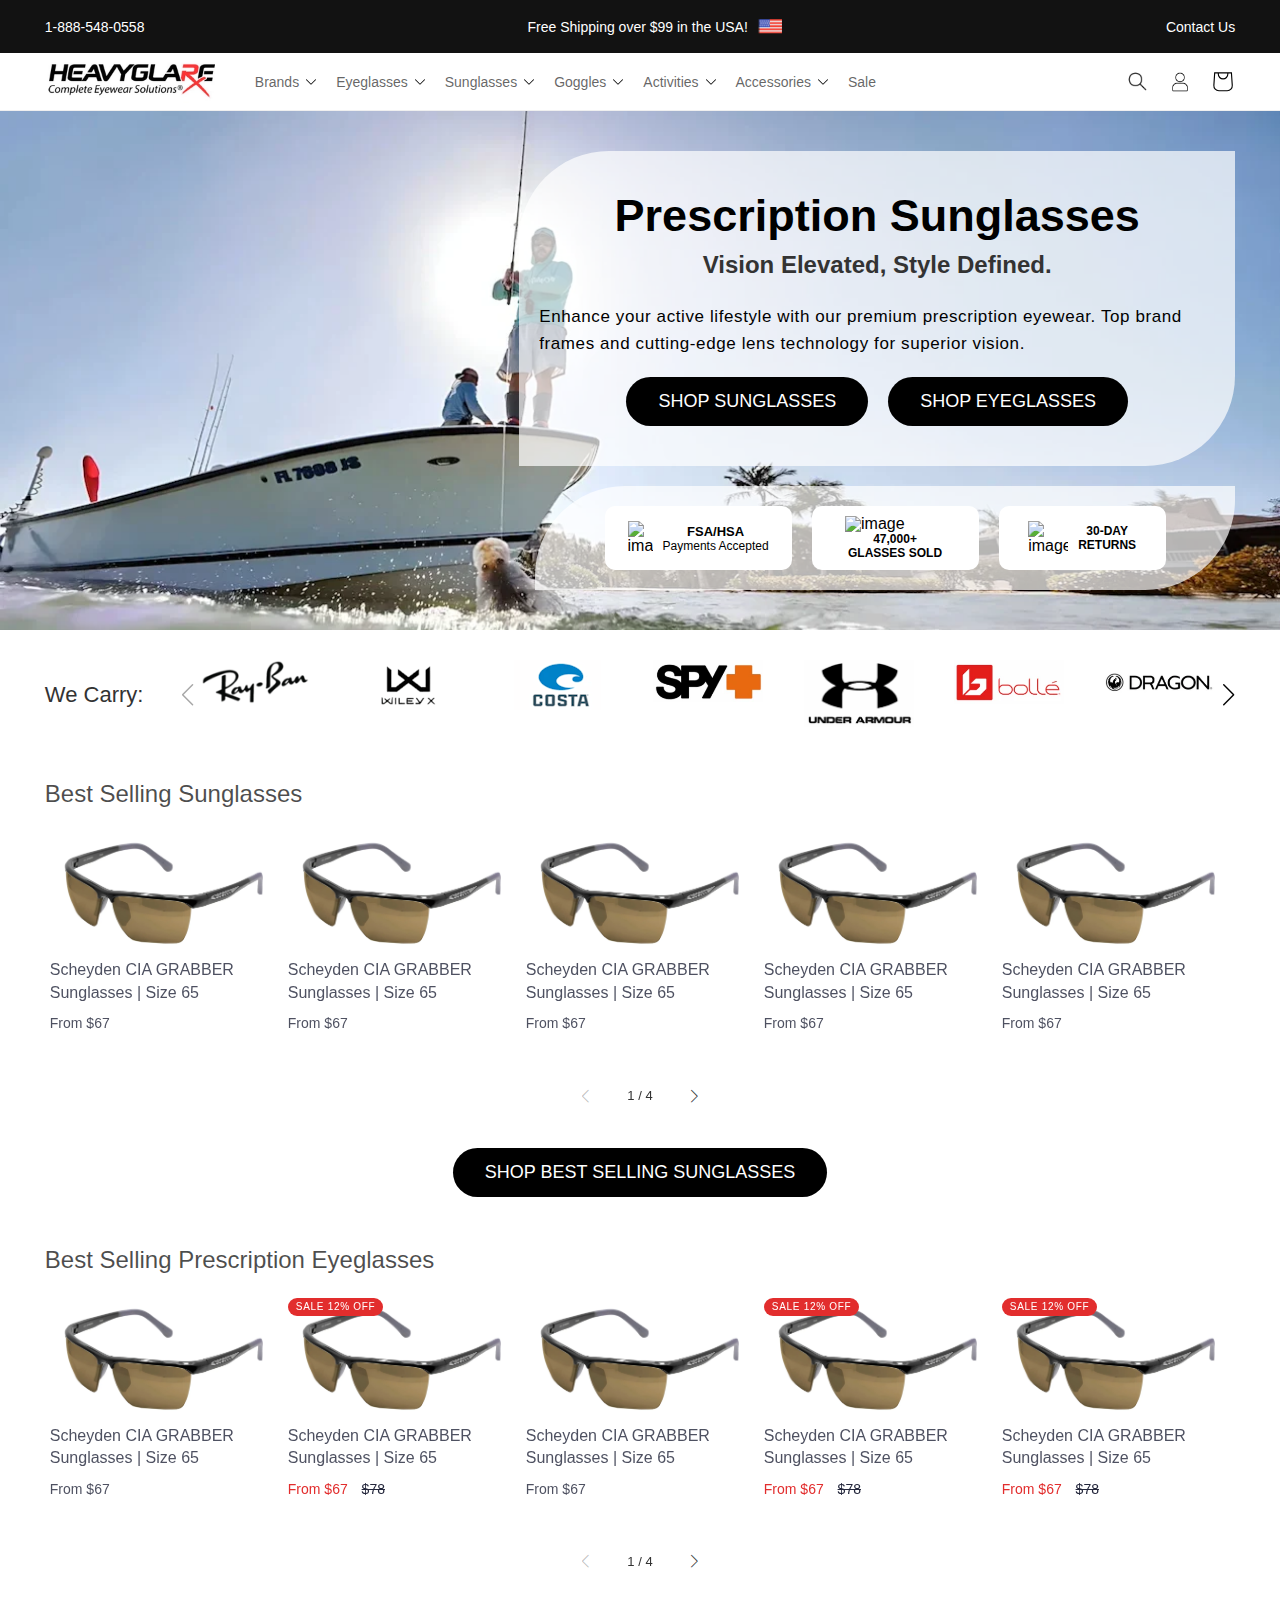
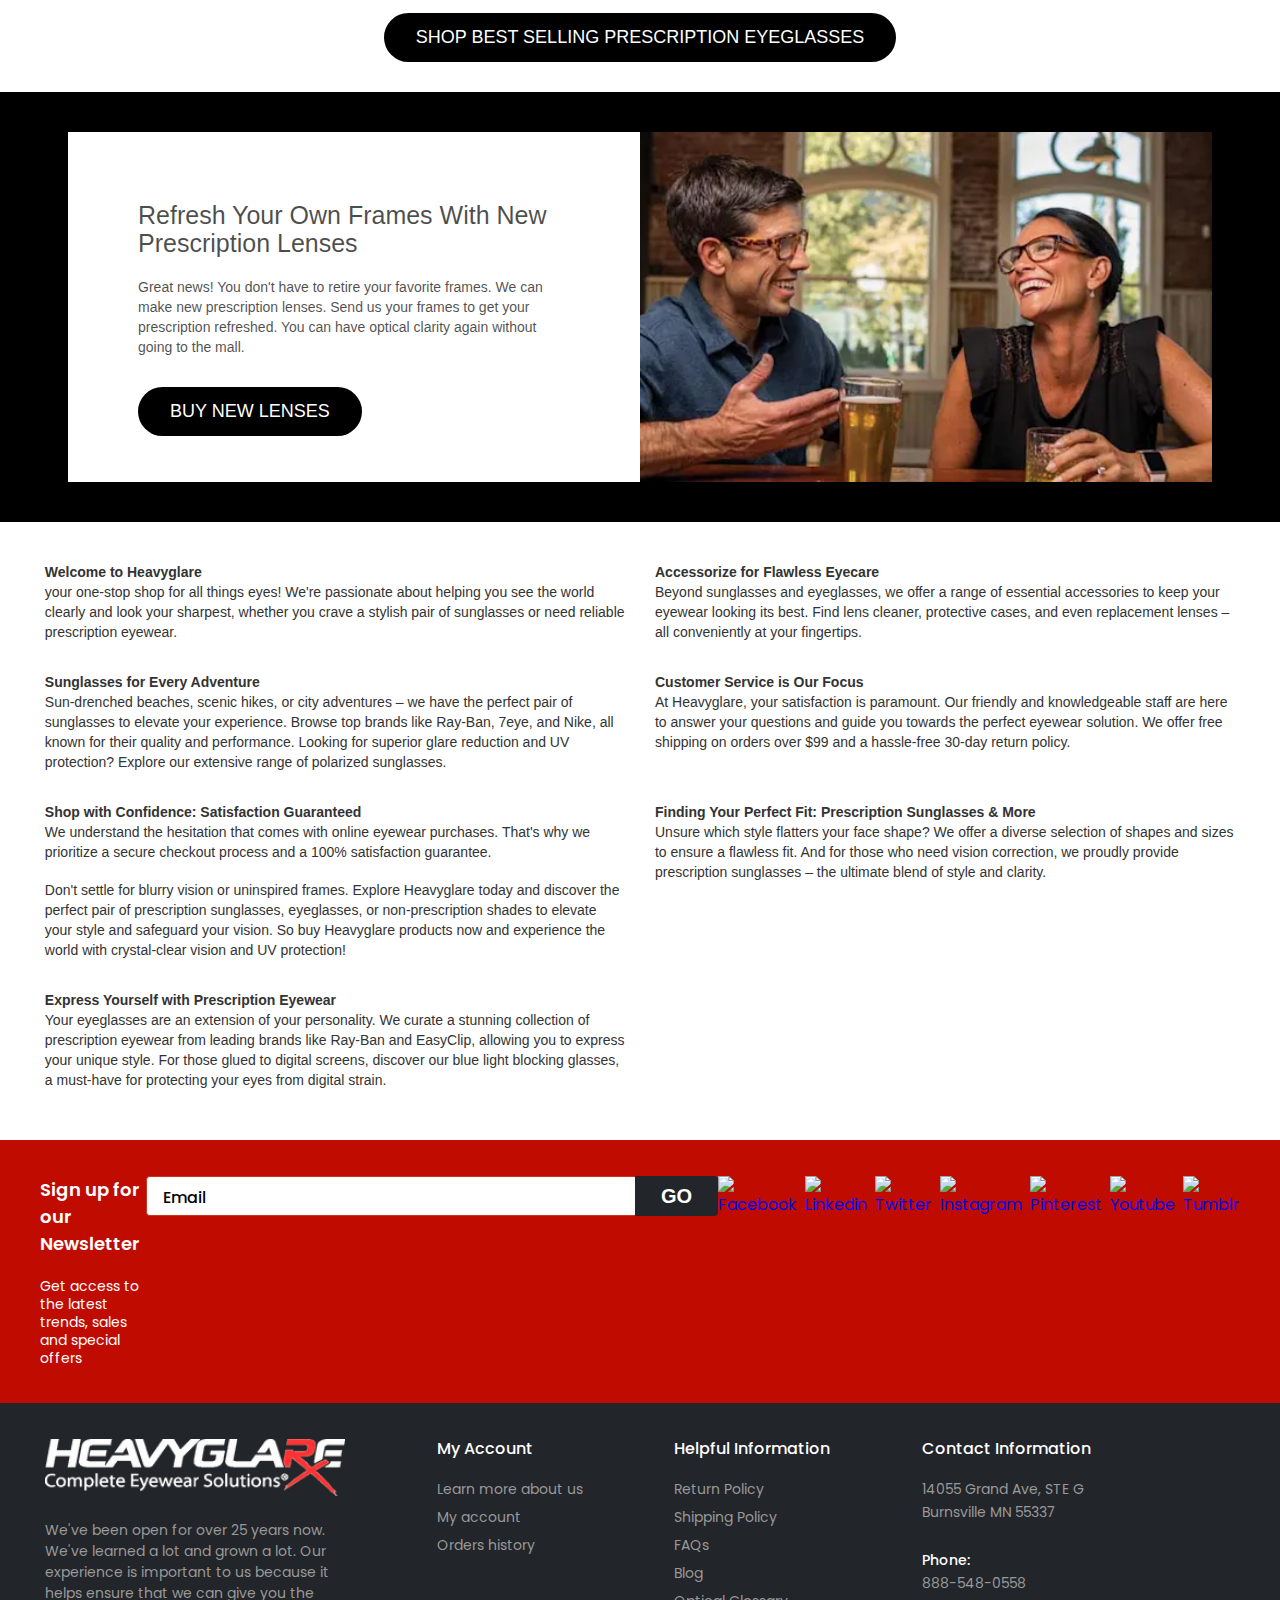
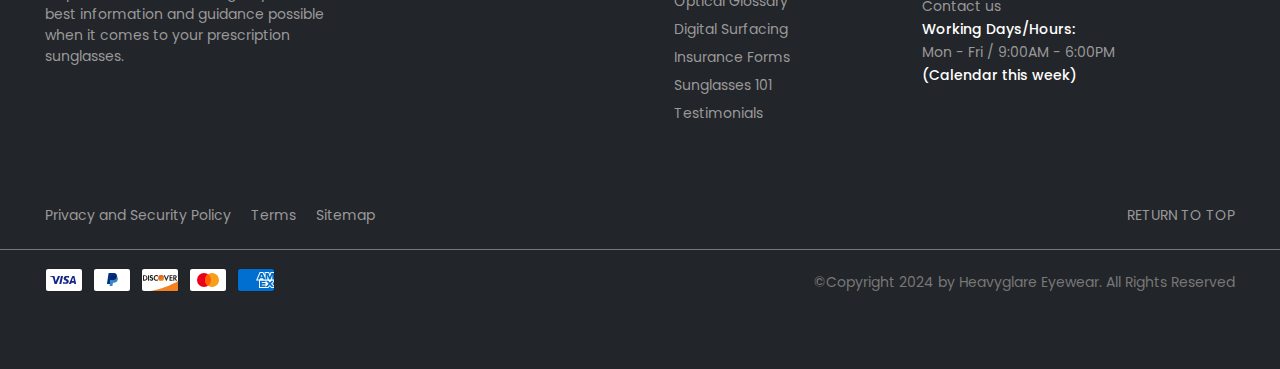
==== commit b7940264: "wegwgtweg" ====
--- a/index.html
+++ b/index.html
@@ -1521,7 +1521,7 @@
         },
         breakpoints: {
           300: {
-            slidesPerView: 3,
+            slidesPerView: 4,
           },
           1024: {
             slidesPerView: 5,
--- a/styles/main.css
+++ b/styles/main.css
@@ -406,7 +406,7 @@
   gap: 30px;
 }
 .brands_logo_title {
-  width: 200px;
+  width: 120px;
 }
 .brands_list {
   display: flex;
@@ -666,6 +666,7 @@
   letter-spacing: 0px;
   background-color: #fff;
   border: 1px solid rgb(208, 51, 31);
+  border-right: 0 ;
 }
 .news_letter_input input::placeholder {
   letter-spacing: normal;
@@ -713,11 +714,11 @@
   display: flex;
   align-items: center;
   gap: 8px;
+  /* padding-top: 10px; */
+}
+/* .news_letter_text {
   padding-top: 10px;
-}
-.news_letter_text {
-  padding-top: 10px;
-}
+} */
 .news_letter_wrapper {
   display: flex;
   align-items: start;
@@ -884,7 +885,7 @@
 
 .product_item:hover .product_item_name p,
 .collection_item:hover .product_item_name p:first-child {
-  color: rgb(192, 12, 0) !important;
+  color: #e22d2d !important;
 }
 
 .main_nav_bar_right img,
@@ -1138,6 +1139,7 @@
   display: flex;
   align-items: center;
   justify-content: space-between;
+  background: #242121 !important;
 }
 .collections_header_descriptions img {
   width: 20px;
@@ -1159,6 +1161,7 @@
   max-width: none;
   text-align: center;
   padding: 15px 2vw;
+  height: 100%;
 }
 .last_i {
   padding-top: 10px !important;
@@ -2067,7 +2070,7 @@
 
 .brandsSwiper .swiper-slide img {
   width: 100%;
-  max-width: 140px;
+  max-width: 110px;
 }
 .brandsSwiper .swiper-slide {
   display: flex;
@@ -2081,12 +2084,16 @@
   transform: scale(0.5);
 }
 .brands_arrows .swiper-button-prev {
-  left: 0px;
+  left: -7px;
 }
 .brands_arrows .swiper-button-next {
-  right: 0px;
-}
-.brandsSwiper  {
+  right: -7px;
+}
+.brandsSwiper {
+  width: 100%;
+}
+.shippingsAndReturns__wrapper___xp_my div:nth-child(2),
+.shippingsAndReturns__table {
   width: 100%;
 }
 
@@ -2193,6 +2200,9 @@
 }
 
 @media only screen and (max-width: 500px) {
+  .products_descriprion_tab table td {
+    padding: 1px 3px;
+  }
   .brandsSwiper .swiper-slide img {
     max-width: 100px;
   }
@@ -2320,6 +2330,9 @@
   }
   .main_header {
     padding: 10px 0;
+    background: url(../assets/images/main-header-bg-mob.webp);
+    background-position: center;
+    background-size: cover;
   }
   .main_header_text h1 {
     font-size: 20px;
@@ -2482,6 +2495,11 @@
   .main_footer_top {
     padding-left: 30px;
   }
+  .brandsSwiper  {
+    padding-left: 5px !important;
+    padding-right: 5px !important;
+  }
+
 }
 
 .prod_desc_mob {
@@ -2545,6 +2563,5 @@
 
 .p0 {
   padding: 0 !important;
-  text-align: center;
-  font-size: 12px !important;
-}
+  /* font-size: 12px !important; */
+}
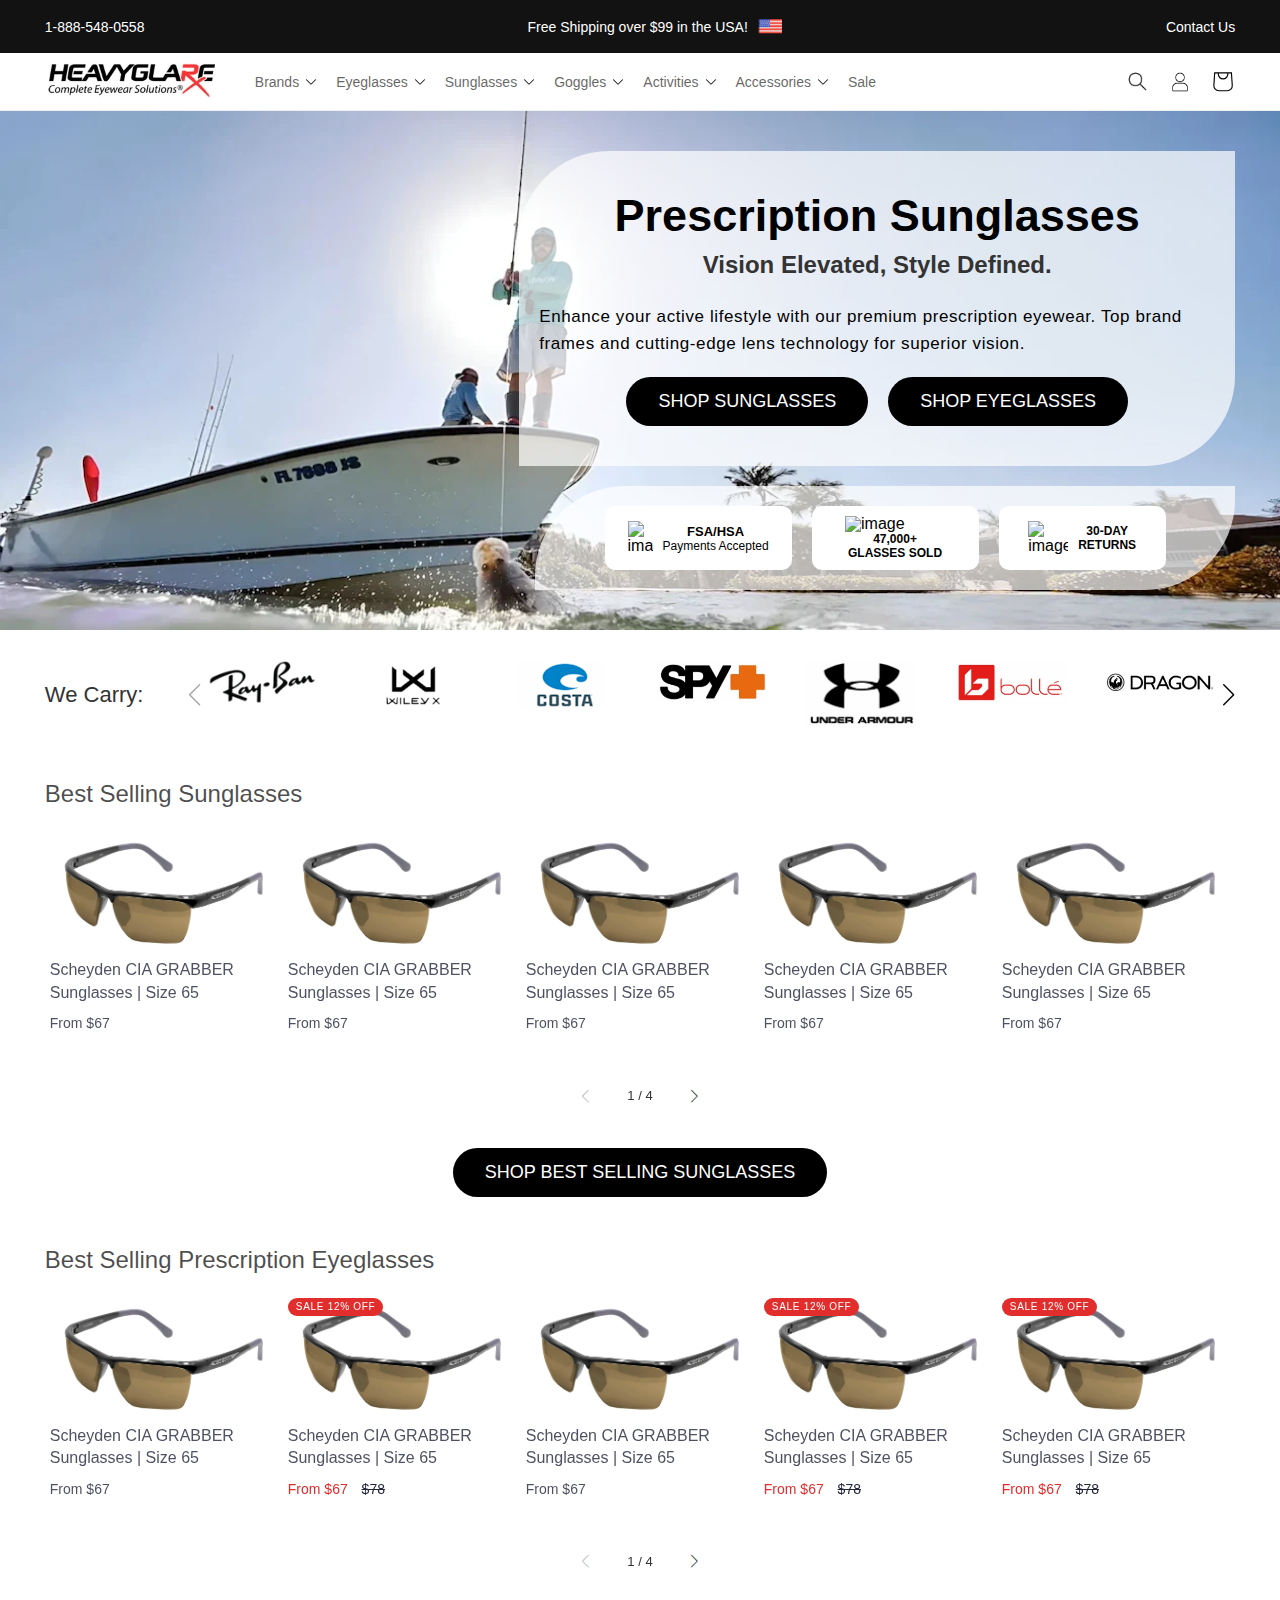
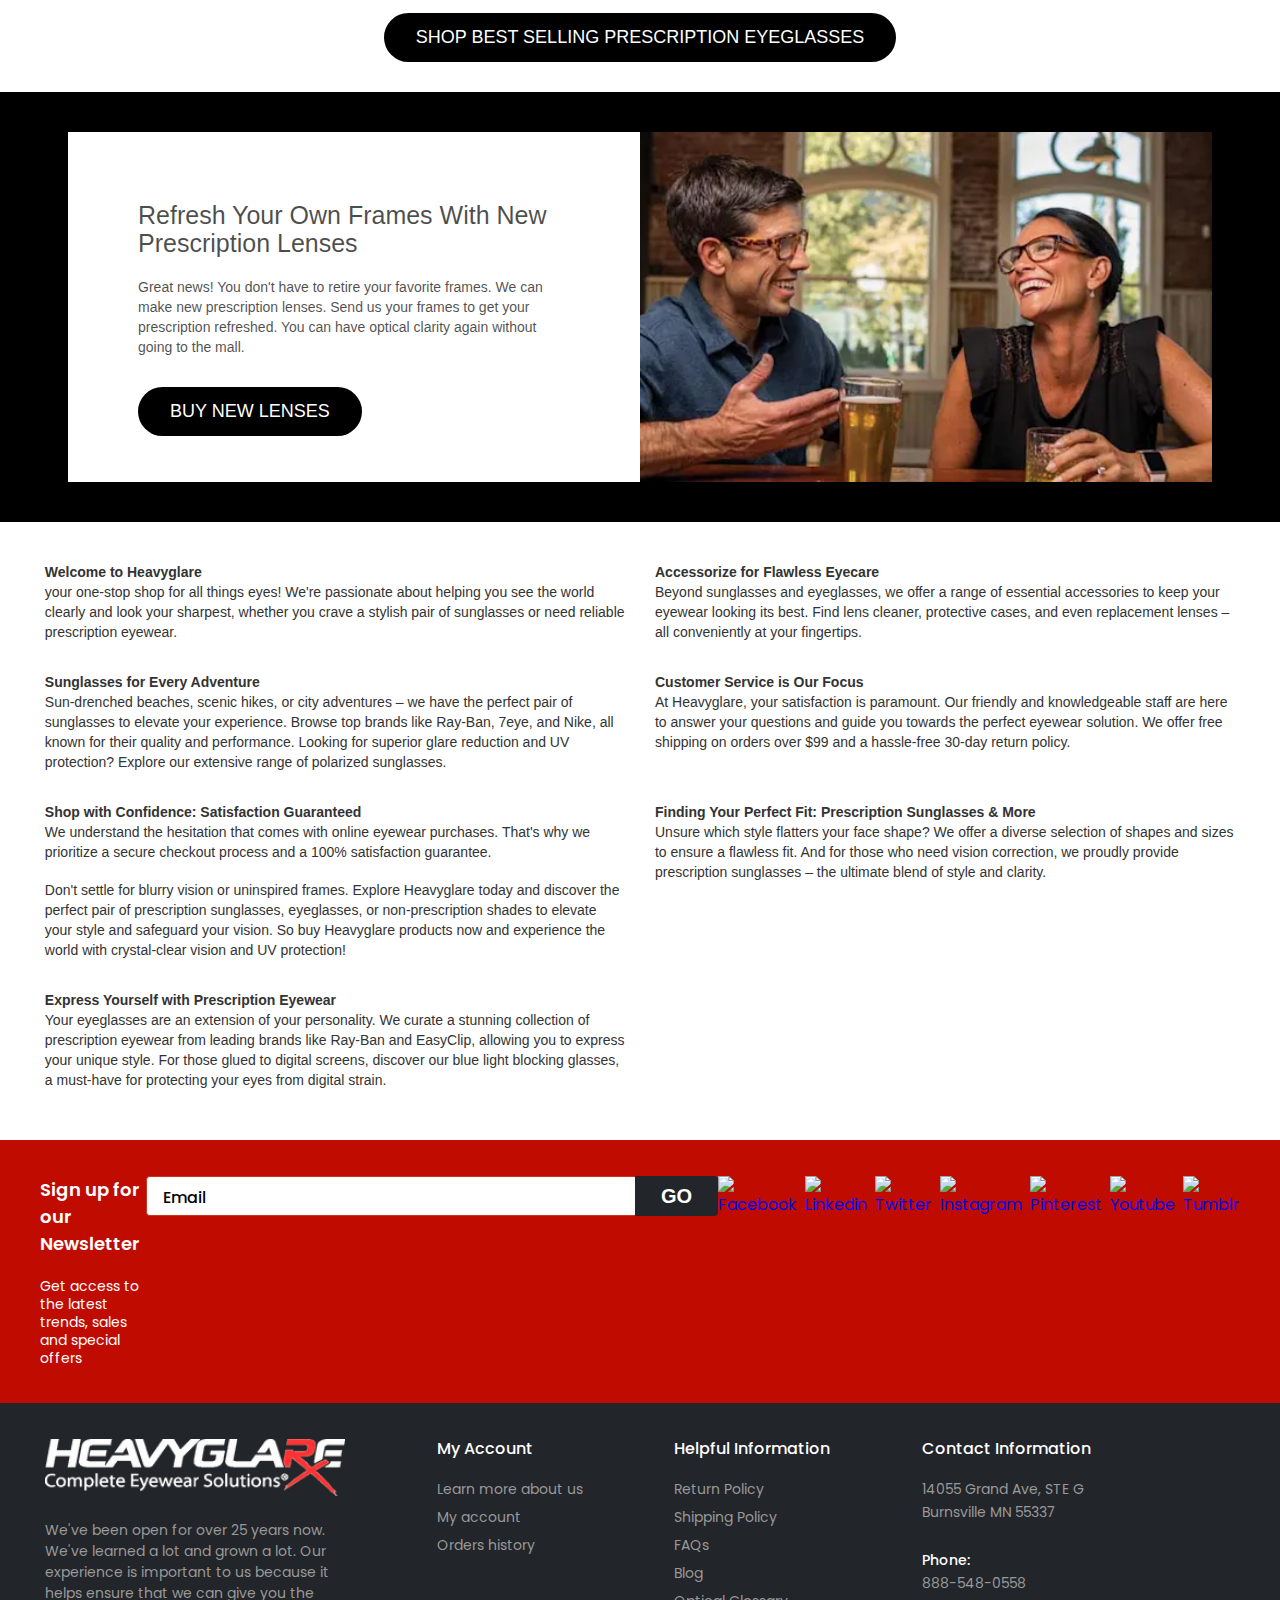
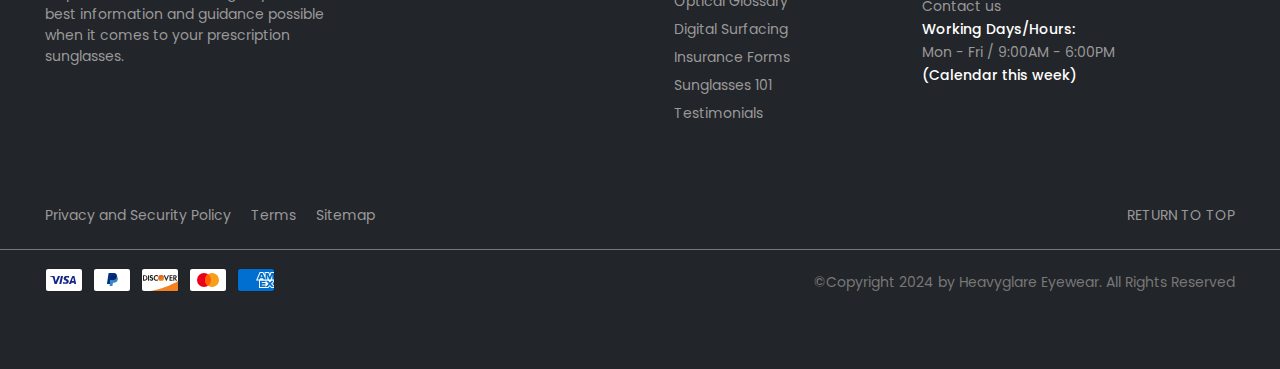
==== commit df503d79: "asfafadsf" ====
--- a/index.html
+++ b/index.html
@@ -572,77 +572,79 @@
             <h3>We Carry:</h3>
           </div>
 
-          <div class="swiper brandsSwiper">
-            <div class="swiper-wrapper">
-              <div class="swiper-slide">
-                <a aria-label="page link" href="#"
-                  ><img src="./assets/images/brands/1.png" alt="image"
-                /></a>
-              </div>
-              <div class="swiper-slide">
-                <a aria-label="page link" href="#"
-                  ><img src="./assets/images/brands/2.webp" alt="image"
-                /></a>
-              </div>
-              <div class="swiper-slide">
-                <a aria-label="page link" href="#"
-                  ><img src="./assets/images/brands/3.webp" alt="image"
-                /></a>
-              </div>
-              <div class="swiper-slide">
-                <a aria-label="page link" href="#"
-                  ><img src="./assets/images/brands/4.webp" alt="image"
-                /></a>
-              </div>
-              <div class="swiper-slide">
-                <a aria-label="page link" href="#"
-                  ><img src="./assets/images/brands/5.webp" alt="image"
-                /></a>
-              </div>
-              <div class="swiper-slide">
-                <a aria-label="page link" href="#"
-                  ><img src="./assets/images/brands/6.webp" alt="image"
-                /></a>
-              </div>
-              <div class="swiper-slide">
-                <a aria-label="page link" href="#"
-                  ><img src="./assets/images/brands/7.webp" alt="image"
-                /></a>
-              </div>
-              <div class="swiper-slide">
-                <a aria-label="page link" href="#"
-                  ><img src="./assets/images/brands/1.png" alt="image"
-                /></a>
-              </div>
-              <div class="swiper-slide">
-                <a aria-label="page link" href="#"
-                  ><img src="./assets/images/brands/2.webp" alt="image"
-                /></a>
-              </div>
-              <div class="swiper-slide">
-                <a aria-label="page link" href="#"
-                  ><img src="./assets/images/brands/3.webp" alt="image"
-                /></a>
-              </div>
-              <div class="swiper-slide">
-                <a aria-label="page link" href="#"
-                  ><img src="./assets/images/brands/4.webp" alt="image"
-                /></a>
-              </div>
-              <div class="swiper-slide">
-                <a aria-label="page link" href="#"
-                  ><img src="./assets/images/brands/5.webp" alt="image"
-                /></a>
-              </div>
-              <div class="swiper-slide">
-                <a aria-label="page link" href="#"
-                  ><img src="./assets/images/brands/6.webp" alt="image"
-                /></a>
-              </div>
-              <div class="swiper-slide">
-                <a aria-label="page link" href="#"
-                  ><img src="./assets/images/brands/7.webp" alt="image"
-                /></a>
+          <div class="brandsSwiper_wrapper">
+            <div class="swiper brandsSwiper">
+              <div class="swiper-wrapper">
+                <div class="swiper-slide">
+                  <a aria-label="page link" href="#"
+                    ><img src="./assets/images/brands/1.png" alt="image"
+                  /></a>
+                </div>
+                <div class="swiper-slide">
+                  <a aria-label="page link" href="#"
+                    ><img src="./assets/images/brands/2.webp" alt="image"
+                  /></a>
+                </div>
+                <div class="swiper-slide">
+                  <a aria-label="page link" href="#"
+                    ><img src="./assets/images/brands/3.webp" alt="image"
+                  /></a>
+                </div>
+                <div class="swiper-slide">
+                  <a aria-label="page link" href="#"
+                    ><img src="./assets/images/brands/4.webp" alt="image"
+                  /></a>
+                </div>
+                <div class="swiper-slide">
+                  <a aria-label="page link" href="#"
+                    ><img src="./assets/images/brands/5.webp" alt="image"
+                  /></a>
+                </div>
+                <div class="swiper-slide">
+                  <a aria-label="page link" href="#"
+                    ><img src="./assets/images/brands/6.webp" alt="image"
+                  /></a>
+                </div>
+                <div class="swiper-slide">
+                  <a aria-label="page link" href="#"
+                    ><img src="./assets/images/brands/7.webp" alt="image"
+                  /></a>
+                </div>
+                <div class="swiper-slide">
+                  <a aria-label="page link" href="#"
+                    ><img src="./assets/images/brands/1.png" alt="image"
+                  /></a>
+                </div>
+                <div class="swiper-slide">
+                  <a aria-label="page link" href="#"
+                    ><img src="./assets/images/brands/2.webp" alt="image"
+                  /></a>
+                </div>
+                <div class="swiper-slide">
+                  <a aria-label="page link" href="#"
+                    ><img src="./assets/images/brands/3.webp" alt="image"
+                  /></a>
+                </div>
+                <div class="swiper-slide">
+                  <a aria-label="page link" href="#"
+                    ><img src="./assets/images/brands/4.webp" alt="image"
+                  /></a>
+                </div>
+                <div class="swiper-slide">
+                  <a aria-label="page link" href="#"
+                    ><img src="./assets/images/brands/5.webp" alt="image"
+                  /></a>
+                </div>
+                <div class="swiper-slide">
+                  <a aria-label="page link" href="#"
+                    ><img src="./assets/images/brands/6.webp" alt="image"
+                  /></a>
+                </div>
+                <div class="swiper-slide">
+                  <a aria-label="page link" href="#"
+                    ><img src="./assets/images/brands/7.webp" alt="image"
+                  /></a>
+                </div>
               </div>
             </div>
             <div class="brands_arrows">
--- a/styles/main.css
+++ b/styles/main.css
@@ -666,7 +666,7 @@
   letter-spacing: 0px;
   background-color: #fff;
   border: 1px solid rgb(208, 51, 31);
-  border-right: 0 ;
+  border-right: 0;
 }
 .news_letter_input input::placeholder {
   letter-spacing: normal;
@@ -2096,6 +2096,13 @@
 .shippingsAndReturns__table {
   width: 100%;
 }
+.brands_arrows {
+  width: 100%;
+}
+.brandsSwiper_wrapper {
+  width: 88%;
+  position: relative;
+}
 
 @media only screen and (max-width: 1050px) {
   .shippingsAndReturns__wrapper___xp_my {
@@ -2495,11 +2502,28 @@
   .main_footer_top {
     padding-left: 30px;
   }
-  .brandsSwiper  {
+  .brandsSwiper {
     padding-left: 5px !important;
     padding-right: 5px !important;
   }
-
+  .brandsSwiper .swiper-slide {
+    padding: 0 12px;
+  }
+  .brandsSwiper {
+    margin: 0 auto;
+  }
+  .brands_arrows .swiper-button-next {
+    right: -20px;
+  }
+  .brands_arrows .swiper-button-prev {
+    left: -20px;
+  }
+  .brandsSwiper_wrapper {
+  width: 94%;
+  }
+  .brandsSwiper {
+    width: 97%;
+  }
 }
 
 .prod_desc_mob {
